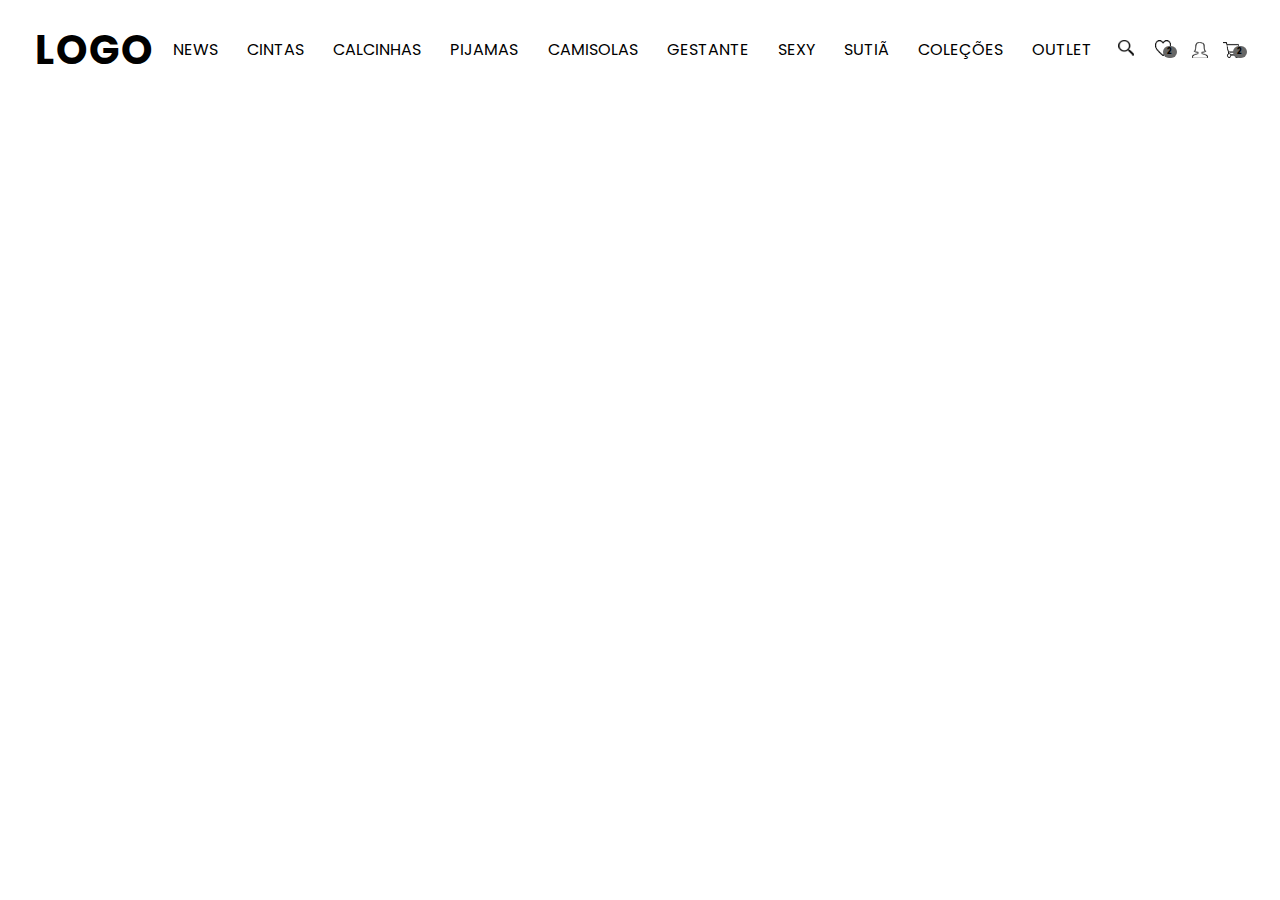
==== src/components/index.html @ 386c7d91 "Cria o Header desktop e mobile" ====
<!DOCTYPE html>
<html lang="pt-BR">
<head>
    <meta charset="UTF-8" />
    <meta http-equiv="X-UA-Compatible" content="IE=edge" />
    <meta name="viewport" content="width=device-width, initial-scale=1.0" />
    <link rel="stylesheet" href="header.css">
    <title>Wx3</title>
</head>
<body>
        <section class="main-header">
            <div class="header">
                <h1 class="header-logo-desktop"><a href="#">LOGO</a></h1>
                <h3 class="header-categories" > <a href="#"> NEWS </a></h3>
                <h3 class="header-categories" > <a href="#"> CINTAS </a></h3>
                <h3 class="header-categories" > <a href="#"> CALCINHAS </a></h3>
                <h3 class="header-categories" > <a href="#"> PIJAMAS </a></h3>
                <h3 class="header-categories" > <a href="#"> CAMISOLAS </a></h3>
                <h3 class="header-categories" > <a href="#"> GESTANTE </a></h3>
                <h3 class="header-categories" > <a href="#"> SEXY </a></h3>
                <h3 class="header-categories" > <a href="#"> SUTIÃ </a></h3>
                <h3 class="header-categories" > <a href="#"> COLEÇÕES </a></h3>
                <h3 class="header-categories" > <a href="#"> OUTLET </a></h3>
                
                <a href="#">
                    <img class="header-icon-search" src="../images/search-icon.png"/>
                </a>
                <a class="header-favorite" href="#">
                    <img class="header-icon-favorite" src="../images/favorite-icon.png" />
                    <span class="header-number-favorite">2</span> 
                </a>
                <h3 class="header-logo-mobile"><a href="#">LOGO</a></h3>
                <a class="header-account" href="#">
                    <img class="header-icon-account" src="../images/account-icon.png" />
                    <p class="header-text-account" >Login | Cadastre-se</p>
                </a>
                <a class="header-cart" href="#"> 
                    <img class="header-icon-cart" src="../images/cart-icon.png"/>
                    <p class="header-text-cart">R$ 0,00</p>
                    <span class="header-number-cart" >2</span>
                </a>
            </div>
            <div class="main-header-button-mobile">
                <button id="header-button-mobile">CATEGORIAS</button>
                <button id="header-button-mobile2" class="header-button-icon"></button>
                <button id="header-button-mobile3"></button>
            </div>
                <nav id="header-nav">
                    <h3 class="header-categories-mobile" ><a class="header-categories-mobile" href="#"> NEWS</a></h3>
                    <h3 class="header-categories-mobile" ><a class="header-categories-mobile" href="#"> CINTAS</a></h3>
                    <h3 class="header-categories-mobile" ><a class="header-categories-mobile" href="#"> CALCINHAS</a></h3>
                    <h3 class="header-categories-mobile" ><a class="header-categories-mobile" href="#"> PIJAMAS</a></h3>
                    <h3 class="header-categories-mobile" ><a class="header-categories-mobile" href="#"> CAMISOLAS</a></h3>
                    <h3 class="header-categories-mobile" ><a class="header-categories-mobile" href="#"> GESTANTE</a></h3>
                    <h3 class="header-categories-mobile" ><a class="header-categories-mobile" href="#"> SEXY</a></h3>
                    <h3 class="header-categories-mobile" ><a class="header-categories-mobile" href="#"> SUTIÃ</a></h3>
                    <h3 class="header-categories-mobile" ><a class="header-categories-mobile" href="#"> COLEÇÕES</a></h3>
                    <h3 class="header-categories-mobile" ><a class="header-categories-mobile" href="#"> OUTLET</a></h3>
                </nav>
        </section>
        <section class="middle-banners-slide">
            
        </section>
        <script src="./header.js"></script>
    </body>
    </html>
---- src/components/header.css ----
@import url('https://fonts.googleapis.com/css2?family=Poppins:wght@400;700;900&display=swap');

* {
    margin: 0;
    padding: 0;
    color: #000000;
}

a {
    text-decoration: none;
}

.header-logo-mobile,
.main-header-button-mobile,
.header-categories-mobile {
    display: none;
}   

.header {
    display: flex;
    align-items: center;
    justify-content: space-around;
    margin:20px 30px
}
.header-logo-desktop {
    font-family: 'Poppins';
    font-size: 56px;
    transition: all .3s ease-out;
    letter-spacing:2px;
}


.header-category {
    display: flex;
    align-items: center;
    justify-content: space-around;
}

.header-categories {
    font-family: 'Poppins';
    font-weight: 400;
    font-size: 18px;
    
    padding:0 10px 2px 10px;
    cursor: pointer;
}


.header-favorite {
    position: relative;
}
.header-number-favorite,
.header-number-cart {
    font-family: "Poppins";
    font-weight: 700;
    font-size: 12px;
    position: absolute;
    width: 8px;
    border-radius: 10px;
    background-color: #666666;
    padding: 0px 6px;
}
.header-number-favorite {
    top: 11px;
    left: 12px;
}

.header-account {
    display: flex;
    align-items: center;
}

.header-icon-account {
    margin-right: 8px;
}
.header-text-account {
    font-family: 'Poppins';
    font-size: 12px;
    font-weight: 400;
}

.header-cart {
    display: flex;
    align-items: center;
    position: relative;
    gap: 20px;
}

.header-text-cart {
    font-family: 'Poppins';
    font-size: 12px;
    font-weight: 400;

}

.header-number-cart {
    top: 10px;
    left: 20px;
}

/* Hovers & Active */
.header-logo-desktop:hover,
.header-icon-search:hover,
.header-favorite:hover,
.header-account:hover,
.header-cart:hover {
    transition: all .2s ease-in;
    opacity: 50%;
}
.header-logo-desktop:active,
.header-icon-search:active,
.header-favorite:active,
.header-account:active,
.header-cart:active {
    transition: all 0s;
    opacity: 100%;
}
.header-categories:hover {
    display: flex;
    align-items: center;
    justify-content: center;
    border-bottom: 2px solid #444444;
    padding: 0 10px;
}
.header-categories:active {
    opacity: 60%;
}

@media screen and (min-width: 1080px) and (max-width:1700px) {
    .header-logo-mobile,
    .main-header-button-mobile,
    .header-categories-mobile {
        display: none;
    }    

    .header-logo-desktop {
        font-size: 40px;
    }

    .header-categories {
        font-size: 16px;
    }

    .header-icon-search,
    .header-icon-favorite,
    .header-icon-account,
    .header-icon-cart{
        width: 16px;
        height: 16px;
        margin:0 6px;
    }
    .header-text-account,
    .header-text-cart {
        display: none;
    }
    .header-number-favorite,
    .header-number-cart {
        font-size: 8px;
        width: 6px;
        padding: 0px 4px;
    }

    .header-number-favorite {
        top: 6px;
        left: 14px;
    }

    .header-number-cart{
        top: 4px;
        left: 16px;
    }
    .header-icon-account{
        margin-right: 0;
    }

}

@media screen and (max-width:1079px){
    .header-categories,
    .header-logo-desktop,
    .header-text-account,
    .header-text-cart {
        display: none;
    }


    .header {
        margin:10px 0;
    }

    .header-logo-mobile,
    .main-header-button-mobile,
    .header-categories-mobile {
        display: block;
    }

    .header-logo-mobile {
        font-family: 'Poppins';
        font-size: 30px;
    }

    .header-icon-account{
        margin-right: 0;
    }
    .header-number-favorite,
    .header-number-cart {
        font-size: 10px;
        width: 6px;
        padding: 0px 5px;
    }

    .header-number-favorite {
        top: 8px;
        left: 12px;
    }

    .header-number-cart {
        top: 7px;
        left: 18px;
    }


    .main-header-button-mobile{
        display: flex;
        position: relative;
    }
    #header-button-mobile {
        font-family: 'Poppins';
        font-weight: 700;
        width: 100%;
        height: 26px;
        border: 0;
        background: #000000;
        cursor: pointer;
        color: #FFFFFF;
    }
    .header-button-icon {
        position: absolute;
        width: 10px;
        top: 12px;
        left: 90%;
        background: transparent;
        border: none;
        cursor: pointer;
        border-top:2px solid #FFFFFF;
        z-index: 1;
    }
    .menu-desactive {
        transform: rotateZ(0deg)!important;
    }

    #header-button-mobile3 {
        position: absolute;
        top: 12px;
        left: 90%;
        width: 10px;
        background: transparent;
        border: none;
        border-top: 2px solid #FFFFFF;
        transition: all 0.2s ease-in-out;
        transform: rotateZ(90deg);
    }

    #header-nav {
        opacity: 0%;
        visibility: hidden;
    }
    .menu-active {
        padding: 10px;
        opacity: 100%!important;
        visibility: visible!important;
        display: grid;
        justify-content: center;
        justify-items: center;
        gap: 10px;
        background-color: #000000;
    }

    .header-categories-mobile {
        font-family: 'Poppins';
        color: #FFFFFF;
    }
}
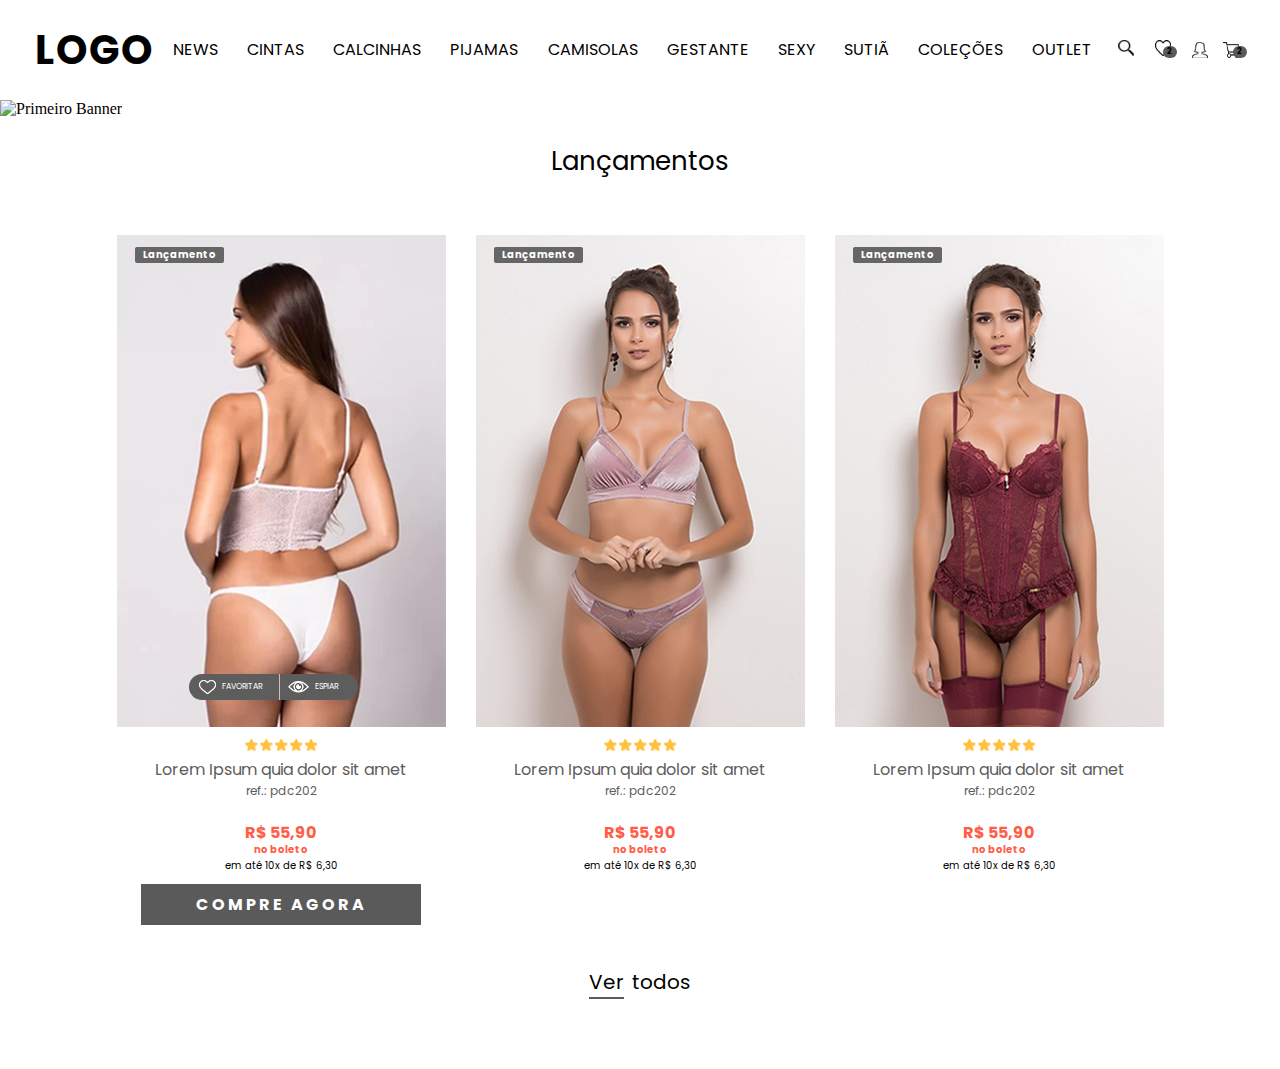
==== commit 3b18a168: "Cria a parte de lançamentos desktop e mobile, sem funcionalidade slide (por enquanto)" ====
--- a/src/components/index.html
+++ b/src/components/index.html
@@ -5,6 +5,8 @@
     <meta http-equiv="X-UA-Compatible" content="IE=edge" />
     <meta name="viewport" content="width=device-width, initial-scale=1.0" />
     <link rel="stylesheet" href="header.css">
+    <link rel="stylesheet" href="middle-banner.css">
+    <link rel="stylesheet" href="middle-news.css">
     <title>Wx3</title>
 </head>
 <body>
@@ -23,19 +25,19 @@
                 <h3 class="header-categories" > <a href="#"> OUTLET </a></h3>
                 
                 <a href="#">
-                    <img class="header-icon-search" src="../images/search-icon.png"/>
+                    <img class="header-icon-search" src="../images/search-icon.png" alt="Icone de busca"/>
                 </a>
                 <a class="header-favorite" href="#">
-                    <img class="header-icon-favorite" src="../images/favorite-icon.png" />
+                    <img class="header-icon-favorite" src="../images/favorite-icon.png" alt="Icone de favorito"/>
                     <span class="header-number-favorite">2</span> 
                 </a>
                 <h3 class="header-logo-mobile"><a href="#">LOGO</a></h3>
                 <a class="header-account" href="#">
-                    <img class="header-icon-account" src="../images/account-icon.png" />
+                    <img class="header-icon-account" src="../images/account-icon.png" alt="Icone de conta"/>
                     <p class="header-text-account" >Login | Cadastre-se</p>
                 </a>
                 <a class="header-cart" href="#"> 
-                    <img class="header-icon-cart" src="../images/cart-icon.png"/>
+                    <img class="header-icon-cart" src="../images/cart-icon.png" alt="Icone do carrinho"/>
                     <p class="header-text-cart">R$ 0,00</p>
                     <span class="header-number-cart" >2</span>
                 </a>
@@ -58,9 +60,125 @@
                     <h3 class="header-categories-mobile" ><a class="header-categories-mobile" href="#"> OUTLET</a></h3>
                 </nav>
         </section>
-        <section class="middle-banners-slide">
-            
+        <section class="middle-banners">
+                <div class="middle-carousel">
+                        <input type="radio" name="radio" id="middle-radio1" checked>
+                        <input type="radio" name="radio" id="middle-radio2">
+                        <input type="radio" name="radio" id="middle-radio3">
+                    <div class="middle-banner-one middle-banner">
+                        <img style="width: 100%;" src="../images/banner-one.jpg" alt="Primeiro Banner">
+                    </div>
+                    <div class="middle-banner-two">
+                        <img style="width: 100%;" src="../images/banner-two.jpg" alt="Segundo Banner">
+                    </div>
+                    <div class="middle-banner-three"> 
+                        <img style="width: 100%;" src="../images/banner-three.jpg" alt="Terceiro Banner">
+                    </div>
+
+                    <div class="middle-nav-border">
+                        <div class="middle-nav-border1"></div>
+                        <div class="middle-nav-border2"></div>
+                        <div class="middle-nav-border3"></div>
+                    </div>
+
+                    <div class="middle-nav-manual">
+                        <label for="middle-radio1" class="middle-manual-button-one"> </label>
+                        <label for="middle-radio2" class="middle-manual-button-two"> </label>
+                        <label for="middle-radio3" class="middle-manual-button-three"> </label>
+                    </div>
+                </div>
+        </section>
+        <section class="middle-news">
+
+                <h2 class="middle-news-title">Lançamentos</h2>
+
+            <div class="middle-news-showcase">
+                <div class="middle-news-showcase-one">
+                    <span class="middle-news-showcase-sale">Lançamento</span>
+                    <img class="middle-news-showcase-banner" src="../images/lingerie-one.png" alt="Banner de Lingerie 1" />
+                    <div class="middle-news-showcase-fav-eye-fix">
+                        <img class="middle-news-showcase-fav-img" src="../images/favorite-icon-two.png" alt="Icone de coração branco" />
+                        <p class="middle-news-showcase-fav">FAVORITAR</p>
+                        <div class="middle-news-showcase-bar"></div>
+                        <img class="middle-news-showcase-eye-img" src="../images/eye-icon.png" alt="Icone de olho" />
+                        <p class="middle-news-showcase-eye">ESPIAR</p>
+                    </div>
+                    <div class="middle-news-showcase-info">
+                        <img src="../images/starts-icon.png" alt="Icone de avaliação" />
+                        <h6 class="middle-news-showcase-title">Lorem Ipsum quia dolor sit amet</h6>
+                        <p class="middle-news-showcase-ref">ref.: pdc202</p>
+                        <h6 class="middle-news-showcase-price">R$ 55,90</h6>
+                        <p class="middle-news-showcase-payment">no boleto</p>
+                        <p class="middle-news-showcase-installments">em até 10x de R$ 6,30</p>
+                        <button class="middle-news-showcase-buy-button">COMPRE AGORA</button>
+                    </div>
+                </div>
+                <div class="middle-news-showcase-two">
+                    <span class="middle-news-showcase-sale">Lançamento</span>
+                    <img class="middle-news-showcase-banner" src="../images/lingerie-two.png" alt="Banner de Lingerie 2" />
+                    <div class="middle-news-showcase-fav-eye">
+                        <img class="middle-news-showcase-fav-img" src="../images/favorite-icon-two.png" alt="Icone de coração branco" />
+                        <p class="middle-news-showcase-fav">FAVORITAR</p>
+                        <div class="middle-news-showcase-bar"></div>
+                        <img class="middle-news-showcase-eye-img" src="../images/eye-icon.png" alt="Icone de olho" />
+                        <p class="middle-news-showcase-eye">ESPIAR</p>
+                    </div>
+                    <div class="middle-news-showcase-info">
+                        <img src="../images/starts-icon.png" alt="Icone de avaliação" />
+                        <h6 class="middle-news-showcase-title">Lorem Ipsum quia dolor sit amet</h6>
+                        <p class="middle-news-showcase-ref">ref.: pdc202</p>
+                        <h6 class="middle-news-showcase-price">R$ 55,90</h6>
+                        <p class="middle-news-showcase-payment">no boleto</p>
+                        <p class="middle-news-showcase-installments" >em até 10x de R$ 6,30</p>
+                    </div>
+                </div>
+                <div class="middle-news-showcase-three">
+                    <span class="middle-news-showcase-sale">Lançamento</span>
+                    <img class="middle-news-showcase-banner" src="../images/lingerie-three.png" alt="Banner de Lingerie 3" />
+                    <div class="middle-news-showcase-fav-eye">
+                        <img class="middle-news-showcase-fav-img" src="../images/favorite-icon-two.png" alt="Icone de coração branco" />
+                        <p class="middle-news-showcase-fav">FAVORITAR</p>
+                        <div class="middle-news-showcase-bar"></div>
+                        <img class="middle-news-showcase-eye-img" src="../images/eye-icon.png" alt="Icone de olho" />
+                        <p class="middle-news-showcase-eye">ESPIAR</p>
+                    </div>
+                    <div class="middle-news-showcase-info">
+                        <img src="../images/starts-icon.png" alt="Icone de avaliação" />
+                        <h6 class="middle-news-showcase-title">Lorem Ipsum quia dolor sit amet</h6>
+                        <p class="middle-news-showcase-ref">ref.: pdc202</p>
+                        <h6 class="middle-news-showcase-price">R$ 55,90</h6>
+                        <p class="middle-news-showcase-payment">no boleto</p>
+                        <p class="middle-news-showcase-installments">em até 10x de R$ 6,30</p>
+                    </div>
+                </div>
+                <div class="middle-news-showcase-four">
+                    <span class="middle-news-showcase-sale">Lançamento</span>
+                    <img class="middle-news-showcase-banner" src="../images/lingerie-four.png" alt="Banner de Lingerie 3" />
+                    <div class="middle-news-showcase-fav-eye">
+                        <img class="middle-news-showcase-fav-img" src="../images/favorite-icon-two.png" alt="Icone de coração branco" />
+                        <p class="middle-news-showcase-fav">FAVORITAR</p>
+                        <div class="middle-news-showcase-bar"></div>
+                        <img class="middle-news-showcase-eye-img" src="../images/eye-icon.png" alt="Icone de olho" />
+                        <p class="middle-news-showcase-eye">ESPIAR</p>
+                    </div>
+                    <div class="middle-news-showcase-info">
+                        <img src="../images/starts-icon.png" alt="Icone de avaliação" />
+                        <h6 class="middle-news-showcase-title">Lorem Ipsum quia dolor sit amet</h6>
+                        <p class="middle-news-showcase-ref">ref.: pdc202</p>
+                        <h6 class="middle-news-showcase-price">R$ 55,90</h6>
+                        <p class="middle-news-showcase-payment">no boleto</p>
+                        <p class="middle-news-showcase-installments">em até 10x de R$ 6,30</p>
+                    </div>
+                </div>
+            </div>
+            <div class="middle-news-see-all">
+                <a class="middle-news-see-all-link" href="#">
+                    <h5 class="middle-news-see-all-text middle-news-see-all-text-border">Ver</h5>
+                    <h5 class="middle-news-see-all-text">todos</h5>
+                </a>
+            </div>
         </section>
         <script src="./header.js"></script>
+        <script src="./middle-banner.js"></script>
     </body>
     </html>--- a/src/components/header.css
+++ b/src/components/header.css
@@ -57,7 +57,7 @@
     position: absolute;
     width: 8px;
     border-radius: 10px;
-    background-color: #666666;
+    background-color: #5a5a5a;
     padding: 0px 6px;
 }
 .header-number-favorite {
@@ -262,22 +262,24 @@
     }
 
     #header-nav {
-        opacity: 0%;
-        visibility: hidden;
+        display: none;
     }
     .menu-active {
         padding: 10px;
         opacity: 100%!important;
         visibility: visible!important;
-        display: grid;
+        display: grid!important;
         justify-content: center;
         justify-items: center;
-        gap: 10px;
-        background-color: #000000;
+        gap: 20px;
+        background-color: #0e0e0e;
+        border-bottom: 1px solid #ffffff;
     }
 
     .header-categories-mobile {
         font-family: 'Poppins';
+        font-size: 12px;
+        border-bottom: 1px solid #ffffff;
         color: #FFFFFF;
     }
 }--- a/src/components/middle-banner.css
+++ b/src/components/middle-banner.css
@@ -0,0 +1,99 @@
+* {
+    margin: 0;
+    padding: 0;
+}
+
+.middle-banners {
+    overflow: hidden;
+    margin-bottom: 24px;
+}
+.middle-carousel {
+    display: flex;
+    width: 400%;
+    position: relative;
+}
+.middle-banner-one,
+.middle-banner-two,
+.middle-banner-three {
+    width: 25%;
+    transition: all .6s ease-in-out;
+}
+#middle-radio1,
+#middle-radio2,
+#middle-radio3 {
+    display: none;
+}
+
+.middle-nav-manual {
+    margin-top: 12%;
+    position: absolute;
+    width: 25%;
+    display: flex;
+    justify-content: center;
+}
+.middle-manual-button-one,
+.middle-manual-button-two,
+.middle-manual-button-three {
+    background-color: #FFFFFF;
+    padding: 5px;
+    border-radius: 10px;
+    cursor:pointer;
+}
+.middle-manual-button-one,
+.middle-manual-button-two {
+    margin-right: 32px;
+}
+
+#middle-radio1:checked ~ .middle-banner{
+    margin-left: 0;
+
+}
+#middle-radio2:checked ~ .middle-banner{
+    margin-left: -25%;
+}
+#middle-radio3:checked ~ .middle-banner {
+    margin-left: -50%;
+}
+
+.middle-nav-border1,
+.middle-nav-border2,
+.middle-nav-border3 {
+    border: 1px solid #FFFFFF;
+    padding: 8px;
+    border-radius: 10px;
+    cursor: pointer;
+    transition: .8s;
+    opacity: 0;
+}
+
+.middle-nav-border1,
+.middle-nav-border2 {
+    margin-right: 24px;
+}
+
+.middle-nav-border {
+    position: absolute;
+    margin-top: calc(12% - 4px);
+    display: flex;
+    justify-content: center;
+    width: 25%;
+}
+
+#middle-radio1:checked ~ .middle-nav-border .middle-nav-border1 {
+    opacity: 1;
+} 
+#middle-radio2:checked ~ .middle-nav-border .middle-nav-border2 {
+    opacity: 1;
+} 
+#middle-radio3:checked ~ .middle-nav-border .middle-nav-border3 {
+    opacity: 1;
+} 
+
+@media  screen and (max-width: 768px) {
+    .middle-nav-manual {
+        margin-top: 11%;
+    }
+    .middle-nav-border {
+        margin-top: calc(11% - 4px);
+    }
+}--- a/src/components/middle-news.css
+++ b/src/components/middle-news.css
@@ -0,0 +1,225 @@
+* {
+    margin: 0;
+    padding: 0;
+}
+
+.middle-news-title {
+    display: flex;
+    align-items: center;
+    justify-content: center;
+
+
+    font-family: "Poppins";
+    font-weight: 400;
+    font-size: 26px;
+    margin:0 0 54px 0;
+}
+.middle-news-showcase {
+    display: flex;
+    justify-content: center;
+    gap: 30px;
+}
+
+.middle-news-showcase-one,
+.middle-news-showcase-two,
+.middle-news-showcase-three,
+.middle-news-showcase-four {
+    position: relative;
+}
+
+.middle-news-showcase-sale {
+    font-family: 'Poppins';
+    font-size: 10px;
+    font-weight: 700;
+    color: #FFFFFF;
+    padding:0 8px;
+    background-color: #666666;
+    border-radius: 2px;
+
+    position: absolute;
+    top: 12px;
+    left: 18px;
+}
+
+.middle-news-showcase-info {
+    display: grid;
+    justify-content: center;
+    justify-items: center;
+}
+
+.middle-news-showcase-title {
+    font-family: 'Poppins';
+    font-size: 16px;
+    font-weight: 400;
+    color: #5d5d5d;
+}
+
+.middle-news-showcase-ref {
+    font-family: 'Poppins';
+    font-size: 12px;
+    font-weight: 400;
+    color: #5d5d5d;
+    margin-bottom: 20px;
+}
+.middle-news-showcase-price {
+    font-family: 'Poppins';
+    font-size: 16px;
+    font-weight: 700;
+    color: #ff5d46;
+    height: 22px;
+}
+
+.middle-news-showcase-payment {
+    font-family: 'Poppins';
+    font-size: 10px;
+    font-weight: 700;
+    color: #ff5d46;
+}
+
+.middle-news-showcase-installments {
+    font-family: 'Poppins';
+    font-weight: 400;
+    font-size: 10px;
+}
+
+.middle-news-showcase-fav-eye,
+.middle-news-showcase-fav-eye-fix {
+    display: flex;
+    align-items: center;
+    gap: 6px;
+    background-color: #5d5d5d;
+    border-radius: 20px;
+    padding:6px 10px;
+    position: absolute;
+    top: 60%;
+    left: calc(25% - 10px);
+}
+
+.middle-news-showcase-fav,
+.middle-news-showcase-eye {
+    color: #FFFFFF;
+    font-size: 8px;
+    font-family: 'Poppins';
+    font-weight: 400;
+    cursor: pointer;
+}
+.middle-news-showcase-fav {
+    margin:0 20px 0 0;
+}
+.middle-news-showcase-eye  {
+    margin: 0 10px 0 0;
+}
+.middle-news-showcase-bar {
+    position: absolute;
+    height: 26px;
+    color: #d8baaf;
+    left: 90px;
+    z-index: 1;
+    border-right:1px solid #d8baaf;
+}
+
+.middle-news-showcase-banner {
+    cursor: pointer;
+}
+.middle-news-showcase-banner:hover {
+    opacity: 80%;
+}
+
+.middle-news-showcase-banner:hover ~ .middle-news-showcase-fav-eye {
+    transition: all .2s ease-in-out;
+    opacity: 1;
+}
+
+.middle-news-showcase-fav-eye {
+    opacity: 0;
+}
+.middle-news-showcase-fav-eye:hover{
+    opacity: 1;
+}
+
+.middle-news-showcase-fav-img:hover ~ .middle-news-showcase-fav{
+    opacity: 60%;
+}
+.middle-news-showcase-fav-img:hover {
+    opacity: 60%;
+}
+.middle-news-showcase-fav:hover{
+    opacity: 60%;
+}
+.middle-news-showcase-eye-img:hover ~ .middle-news-showcase-eye{
+    opacity: 60%;
+}
+.middle-news-showcase-eye-img:hover {
+    opacity: 60%;
+}
+.middle-news-showcase-eye:hover {
+    opacity: 60%;
+}
+
+
+.middle-news-showcase-buy-button {
+    font-family: 'Poppins';
+    font-weight: 700;
+    font-size: 16px;
+    letter-spacing: 3px;
+    background-color: #5a5a5a;
+    color: #FFFFFF;
+    
+    width: 280px;
+    padding: 8px 0;
+    border: 0;
+    cursor: pointer;
+    margin: 10px 0 42px 0;
+}
+
+.middle-news-showcase-buy-button:hover,
+.middle-news-see-all-link:hover {
+    transition: all .2s ease-in-out;
+    opacity: 80%;
+}
+.middle-news-showcase-buy-button:active,
+.middle-news-see-all-link:active {
+    transition: none;
+    opacity: 1;
+}
+
+.middle-news-see-all,
+.middle-news-see-all-link {
+    display: flex;
+    justify-content: center;
+    gap: 8px;
+}
+.middle-news-see-all {
+    margin-bottom: 70px;
+}
+.middle-news-see-all-text {
+    font-family: 'Poppins';
+    font-weight: 400;
+    font-size: 20px;
+}
+.middle-news-see-all-text-border {
+    border-bottom: 2px solid #5a5a5a;
+}
+
+@media screen and (min-width: 1101px) and (max-width:1500px){
+    .middle-news-showcase-four {
+        display: none;
+    }
+}
+@media screen and (min-width: 751px) and (max-width:1100px){
+    .middle-news-showcase-three,
+    .middle-news-showcase-four {
+        display: none;
+    }
+}
+@media screen and (max-width:750px){
+    .middle-news-showcase-two,
+    .middle-news-showcase-three,
+    .middle-news-showcase-four {
+        display: none;
+    }
+    .middle-news-showcase-sale {
+        left: 30px;
+
+    }
+}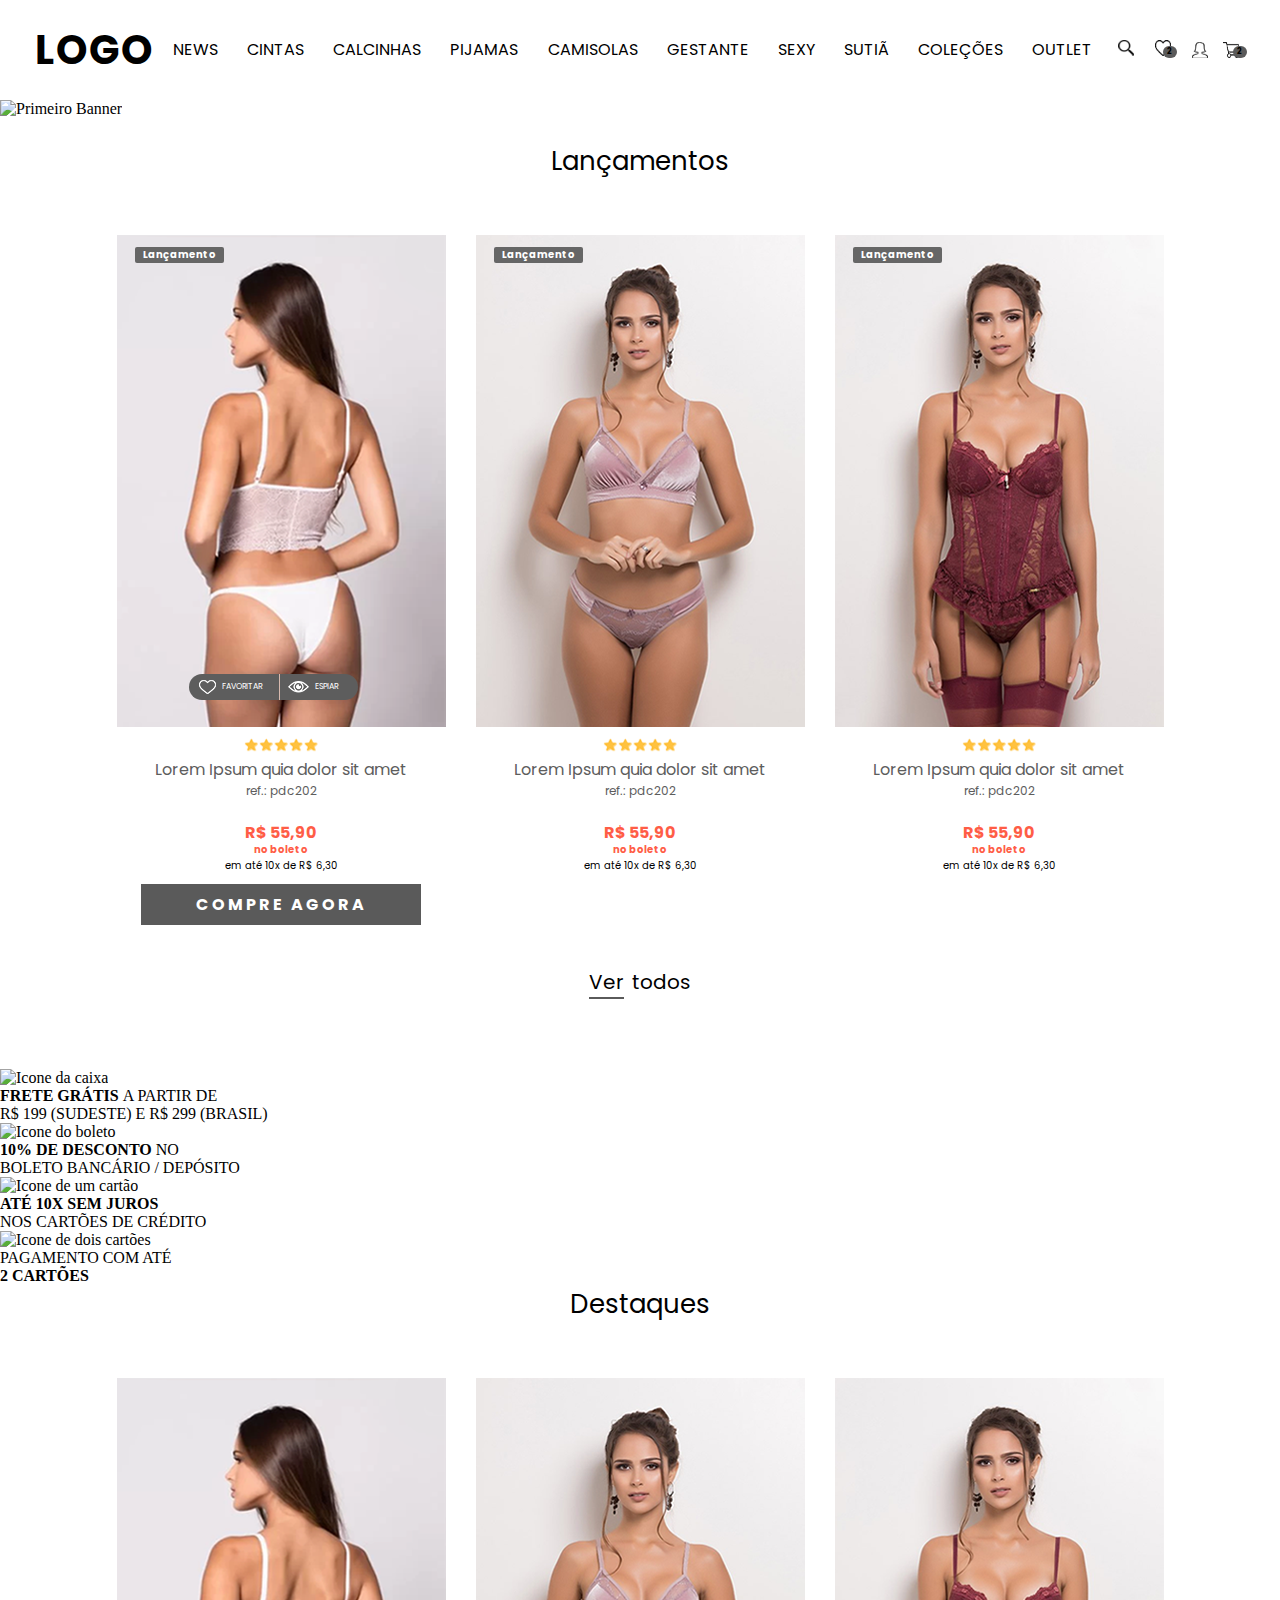
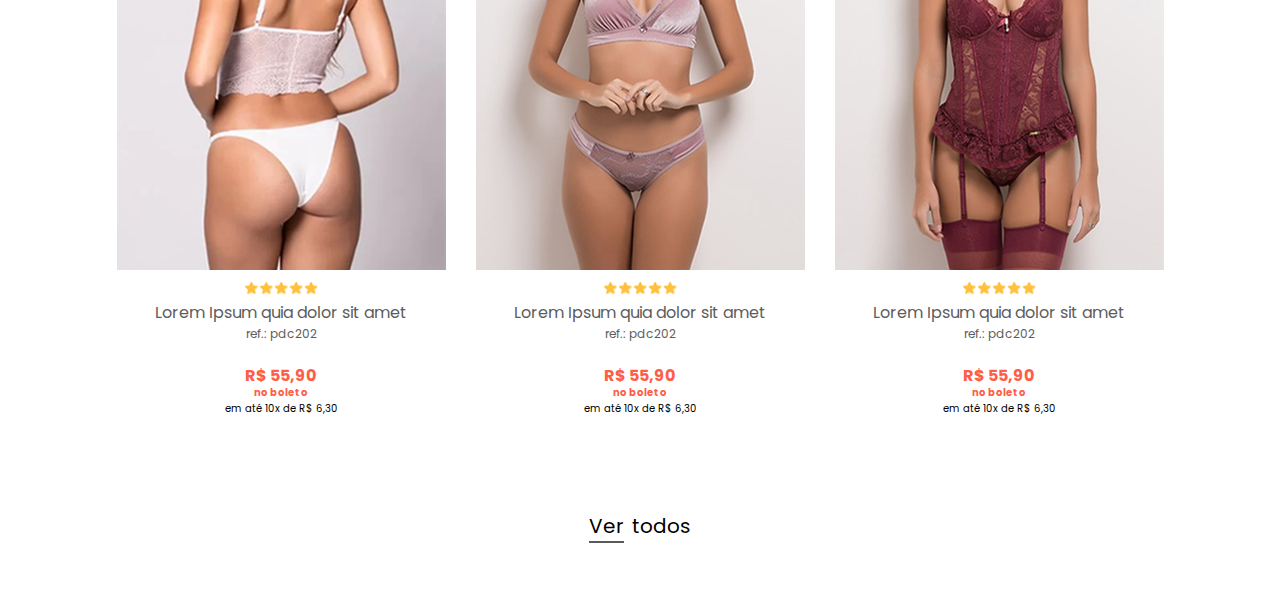
==== commit 43268e0f: "Cria os destaques desktop e mobile sem funcionalidade slide (por enquanto)" ====
--- a/src/components/index.html
+++ b/src/components/index.html
@@ -7,6 +7,8 @@
     <link rel="stylesheet" href="header.css">
     <link rel="stylesheet" href="middle-banner.css">
     <link rel="stylesheet" href="middle-news.css">
+    <link rel="stylesheet" href="middle-payment.css">
+    <link rel="stylesheet" href="middle-highlight.css">
     <title>Wx3</title>
 </head>
 <body>
@@ -178,6 +180,111 @@
                 </a>
             </div>
         </section>
+        <section class="main-middle-payment">
+            <div class="middle-payment">
+                <div class="middle-payment-column">
+                    <img src="../images/box-icon.png" alt="Icone da caixa" />
+                    <p class="middle-payment-text"><strong class="middle-payment-text">FRETE GRÁTIS </strong>A PARTIR DE <br />  R$ 199 (SUDESTE) E R$ 299 (BRASIL)  </p>
+                </div>
+                <div class="middle-payment-column">
+                    <img src="../images/boleto-icon.png" alt="Icone do boleto" />
+                    <p class="middle-payment-text"><strong class="middle-payment-text">10% DE DESCONTO </strong>NO <br/>  BOLETO BANCÁRIO / DEPÓSITO</p>
+                </div>
+                <div class="middle-payment-column">
+                    <img src="../images/one-cart-icon.png" alt="Icone de um cartão" />
+                    <p class="middle-payment-text"><strong class="middle-payment-text">ATÉ 10X SEM JUROS </strong><br /> NOS CARTÕES DE CRÉDITO</p>
+                </div>
+                <div class="middle-payment-column">
+                    <img src="../images/two-carts-icon.png" alt="Icone de dois cartões" />
+                    <p class="middle-payment-text">PAGAMENTO COM ATÉ <strong class="middle-payment-text"><br/>2 CARTÕES</strong></p>
+                </div>
+            </div>
+        </section>
+        <section class="middle-highlight">
+
+            <h2 class="middle-highlight-title">Destaques</h2>
+
+        <div class="middle-highlight-showcase">
+            <div class="middle-highlight-showcase-one">
+                <img class="middle-highlight-showcase-banner" src="../images/lingerie-one.png" alt="Banner de Lingerie 1" />
+                <div class="middle-highlight-showcase-fav-eye">
+                    <img class="middle-highlight-showcase-fav-img" src="../images/favorite-icon-two.png" alt="Icone de coração branco" />
+                    <p class="middle-highlight-showcase-fav">FAVORITAR</p>
+                    <div class="middle-highlight-showcase-bar"></div>
+                    <img class="middle-highlight-showcase-eye-img" src="../images/eye-icon.png" alt="Icone de olho" />
+                    <p class="middle-highlight-showcase-eye">ESPIAR</p>
+                </div>
+                <div class="middle-highlight-showcase-info">
+                    <img src="../images/starts-icon.png" alt="Icone de avaliação" />
+                    <h6 class="middle-highlight-showcase-title">Lorem Ipsum quia dolor sit amet</h6>
+                    <p class="middle-highlight-showcase-ref">ref.: pdc202</p>
+                    <h6 class="middle-highlight-showcase-price">R$ 55,90</h6>
+                    <p class="middle-highlight-showcase-payment">no boleto</p>
+                    <p class="middle-highlight-showcase-installments">em até 10x de R$ 6,30</p>
+                </div>
+            </div>
+            <div class="middle-highlight-showcase-two">
+                <img class="middle-highlight-showcase-banner" src="../images/lingerie-two.png" alt="Banner de Lingerie 2" />
+                <div class="middle-highlight-showcase-fav-eye">
+                    <img class="middle-highlight-showcase-fav-img" src="../images/favorite-icon-two.png" alt="Icone de coração branco" />
+                    <p class="middle-highlight-showcase-fav">FAVORITAR</p>
+                    <div class="middle-highlight-showcase-bar"></div>
+                    <img class="middle-highlight-showcase-eye-img" src="../images/eye-icon.png" alt="Icone de olho" />
+                    <p class="middle-highlight-showcase-eye">ESPIAR</p>
+                </div>
+                <div class="middle-highlight-showcase-info">
+                    <img src="../images/starts-icon.png" alt="Icone de avaliação" />
+                    <h6 class="middle-highlight-showcase-title">Lorem Ipsum quia dolor sit amet</h6>
+                    <p class="middle-highlight-showcase-ref">ref.: pdc202</p>
+                    <h6 class="middle-highlight-showcase-price">R$ 55,90</h6>
+                    <p class="middle-highlight-showcase-payment">no boleto</p>
+                    <p class="middle-highlight-showcase-installments" >em até 10x de R$ 6,30</p>
+                </div>
+            </div>
+            <div class="middle-highlight-showcase-three">
+                <img class="middle-highlight-showcase-banner" src="../images/lingerie-three.png" alt="Banner de Lingerie 3" />
+                <div class="middle-highlight-showcase-fav-eye">
+                    <img class="middle-highlight-showcase-fav-img" src="../images/favorite-icon-two.png" alt="Icone de coração branco" />
+                    <p class="middle-highlight-showcase-fav">FAVORITAR</p>
+                    <div class="middle-highlight-showcase-bar"></div>
+                    <img class="middle-highlight-showcase-eye-img" src="../images/eye-icon.png" alt="Icone de olho" />
+                    <p class="middle-highlight-showcase-eye">ESPIAR</p>
+                </div>
+                <div class="middle-highlight-showcase-info">
+                    <img src="../images/starts-icon.png" alt="Icone de avaliação" />
+                    <h6 class="middle-highlight-showcase-title">Lorem Ipsum quia dolor sit amet</h6>
+                    <p class="middle-highlight-showcase-ref">ref.: pdc202</p>
+                    <h6 class="middle-highlight-showcase-price">R$ 55,90</h6>
+                    <p class="middle-highlight-showcase-payment">no boleto</p>
+                    <p class="middle-highlight-showcase-installments">em até 10x de R$ 6,30</p>
+                </div>
+            </div>
+            <div class="middle-highlight-showcase-four">
+                <img class="middle-highlight-showcase-banner" src="../images/lingerie-four.png" alt="Banner de Lingerie 3" />
+                <div class="middle-highlight-showcase-fav-eye">
+                    <img class="middle-highlight-showcase-fav-img" src="../images/favorite-icon-two.png" alt="Icone de coração branco" />
+                    <p class="middle-highlight-showcase-fav">FAVORITAR</p>
+                    <div class="middle-highlight-showcase-bar"></div>
+                    <img class="middle-highlight-showcase-eye-img" src="../images/eye-icon.png" alt="Icone de olho" />
+                    <p class="middle-highlight-showcase-eye">ESPIAR</p>
+                </div>
+                <div class="middle-highlight-showcase-info">
+                    <img src="../images/starts-icon.png" alt="Icone de avaliação" />
+                    <h6 class="middle-highlight-showcase-title">Lorem Ipsum quia dolor sit amet</h6>
+                    <p class="middle-highlight-showcase-ref">ref.: pdc202</p>
+                    <h6 class="middle-highlight-showcase-price">R$ 55,90</h6>
+                    <p class="middle-highlight-showcase-payment">no boleto</p>
+                    <p class="middle-highlight-showcase-installments">em até 10x de R$ 6,30</p>
+                </div>
+            </div>
+        </div>
+        <div class="middle-highlight-see-all">
+            <a class="middle-highlight-see-all-link" href="#">
+                <h5 class="middle-highlight-see-all-text middle-highlight-see-all-text-border">Ver</h5>
+                <h5 class="middle-highlight-see-all-text">todos</h5>
+            </a>
+        </div>
+    </section>
         <script src="./header.js"></script>
         <script src="./middle-banner.js"></script>
     </body>
--- a/src/components/middle-highlight.css
+++ b/src/components/middle-highlight.css
@@ -0,0 +1,210 @@
+* {
+    margin: 0;
+    padding: 0;
+}
+
+.middle-highlight-title {
+    display: flex;
+    align-items: center;
+    justify-content: center;
+
+
+    font-family: "Poppins";
+    font-weight: 400;
+    font-size: 26px;
+    margin:0 0 54px 0;
+}
+.middle-highlight-showcase {
+    display: flex;
+    justify-content: center;
+    gap: 30px;
+}
+
+.middle-highlight-showcase-one,
+.middle-highlight-showcase-two,
+.middle-highlight-showcase-three,
+.middle-highlight-showcase-four {
+    position: relative;
+    margin-bottom: 94px;
+}
+
+.middle-highlight-showcase-info {
+    display: grid;
+    justify-content: center;
+    justify-items: center;
+}
+
+.middle-highlight-showcase-title {
+    font-family: 'Poppins';
+    font-size: 16px;
+    font-weight: 400;
+    color: #5d5d5d;
+}
+
+.middle-highlight-showcase-ref {
+    font-family: 'Poppins';
+    font-size: 12px;
+    font-weight: 400;
+    color: #5d5d5d;
+    margin-bottom: 20px;
+}
+.middle-highlight-showcase-price {
+    font-family: 'Poppins';
+    font-size: 16px;
+    font-weight: 700;
+    color: #ff5d46;
+    height: 22px;
+}
+
+.middle-highlight-showcase-payment {
+    font-family: 'Poppins';
+    font-size: 10px;
+    font-weight: 700;
+    color: #ff5d46;
+}
+
+.middle-highlight-showcase-installments {
+    font-family: 'Poppins';
+    font-weight: 400;
+    font-size: 10px;
+}
+
+.middle-highlight-showcase-fav-eye {
+    display: flex;
+    align-items: center;
+    gap: 6px;
+    background-color: #5d5d5d;
+    border-radius: 20px;
+    padding:6px 10px;
+    position: absolute;
+    top: 69%;
+    left: calc(25% - 10px);
+}
+
+.middle-highlight-showcase-fav,
+.middle-highlight-showcase-eye {
+    color: #FFFFFF;
+    font-size: 8px;
+    font-family: 'Poppins';
+    font-weight: 400;
+    cursor: pointer;
+}
+.middle-highlight-showcase-fav {
+    margin:0 20px 0 0;
+}
+.middle-highlight-showcase-eye  {
+    margin: 0 10px 0 0;
+}
+.middle-highlight-showcase-bar {
+    position: absolute;
+    height: 26px;
+    color: #d8baaf;
+    left: 90px;
+    z-index: 1;
+    border-right:1px solid #d8baaf;
+}
+
+.middle-highlight-showcase-banner {
+    cursor: pointer;
+}
+.middle-highlight-showcase-banner:hover {
+    opacity: 80%;
+}
+
+.middle-highlight-showcase-banner:hover ~ .middle-highlight-showcase-fav-eye {
+    transition: all .2s ease-in-out;
+    opacity: 1;
+}
+
+.middle-highlight-showcase-fav-eye {
+    opacity: 0;
+}
+.middle-highlight-showcase-fav-eye:hover{
+    opacity: 1;
+}
+
+.middle-highlight-showcase-fav-img:hover ~ .middle-highlight-showcase-fav{
+    opacity: 60%;
+}
+.middle-highlight-showcase-fav-img:hover {
+    opacity: 60%;
+}
+.middle-highlight-showcase-fav:hover{
+    opacity: 60%;
+}
+.middle-highlight-showcase-eye-img:hover ~ .middle-highlight-showcase-eye{
+    opacity: 60%;
+}
+.middle-highlight-showcase-eye-img:hover {
+    opacity: 60%;
+}
+.middle-highlight-showcase-eye:hover {
+    opacity: 60%;
+}
+
+
+.middle-highlight-showcase-buy-button {
+    font-family: 'Poppins';
+    font-weight: 700;
+    font-size: 16px;
+    letter-spacing: 3px;
+    background-color: #5a5a5a;
+    color: #FFFFFF;
+    
+    width: 280px;
+    padding: 8px 0;
+    border: 0;
+    cursor: pointer;
+    margin: 10px 0 42px 0;
+}
+
+.middle-highlight-showcase-buy-button:hover,
+.middle-highlight-see-all-link:hover {
+    transition: all .2s ease-in-out;
+    opacity: 80%;
+}
+.middle-highlight-showcase-buy-button:active,
+.middle-highlight-see-all-link:active {
+    transition: none;
+    opacity: 1;
+}
+
+.middle-highlight-see-all,
+.middle-highlight-see-all-link {
+    display: flex;
+    justify-content: center;
+    gap: 8px;
+}
+.middle-highlight-see-all {
+    margin-bottom: 70px;
+}
+.middle-highlight-see-all-text {
+    font-family: 'Poppins';
+    font-weight: 400;
+    font-size: 20px;
+}
+.middle-highlight-see-all-text-border {
+    border-bottom: 2px solid #5a5a5a;
+}
+
+@media screen and (min-width: 1101px) and (max-width:1500px){
+    .middle-highlight-showcase-four {
+        display: none;
+    }
+}
+@media screen and (min-width: 751px) and (max-width:1100px){
+    .middle-highlight-showcase-three,
+    .middle-highlight-showcase-four {
+        display: none;
+    }
+}
+@media screen and (max-width:750px){
+    .middle-highlight-showcase-two,
+    .middle-highlight-showcase-three,
+    .middle-highlight-showcase-four {
+        display: none;
+    }
+    .middle-highlight-showcase-buy-button {
+        width: 240px;
+    }
+}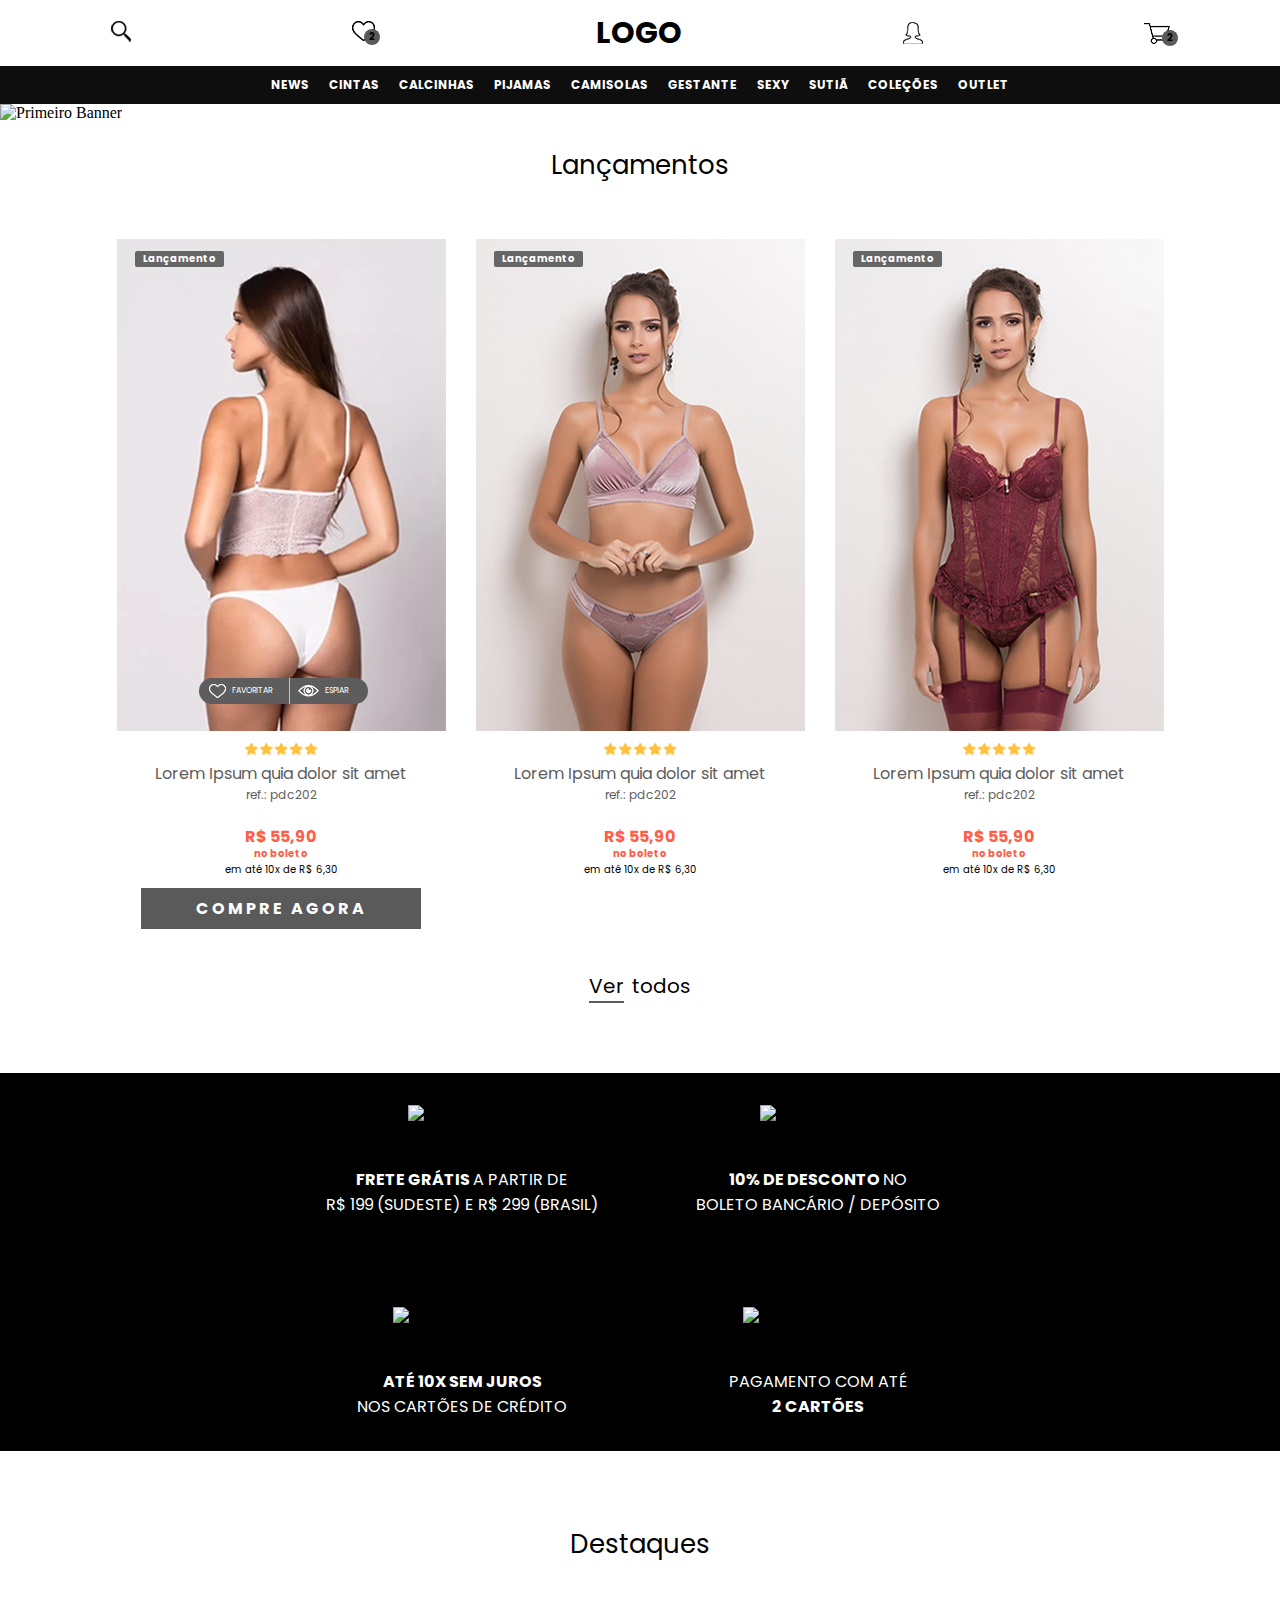
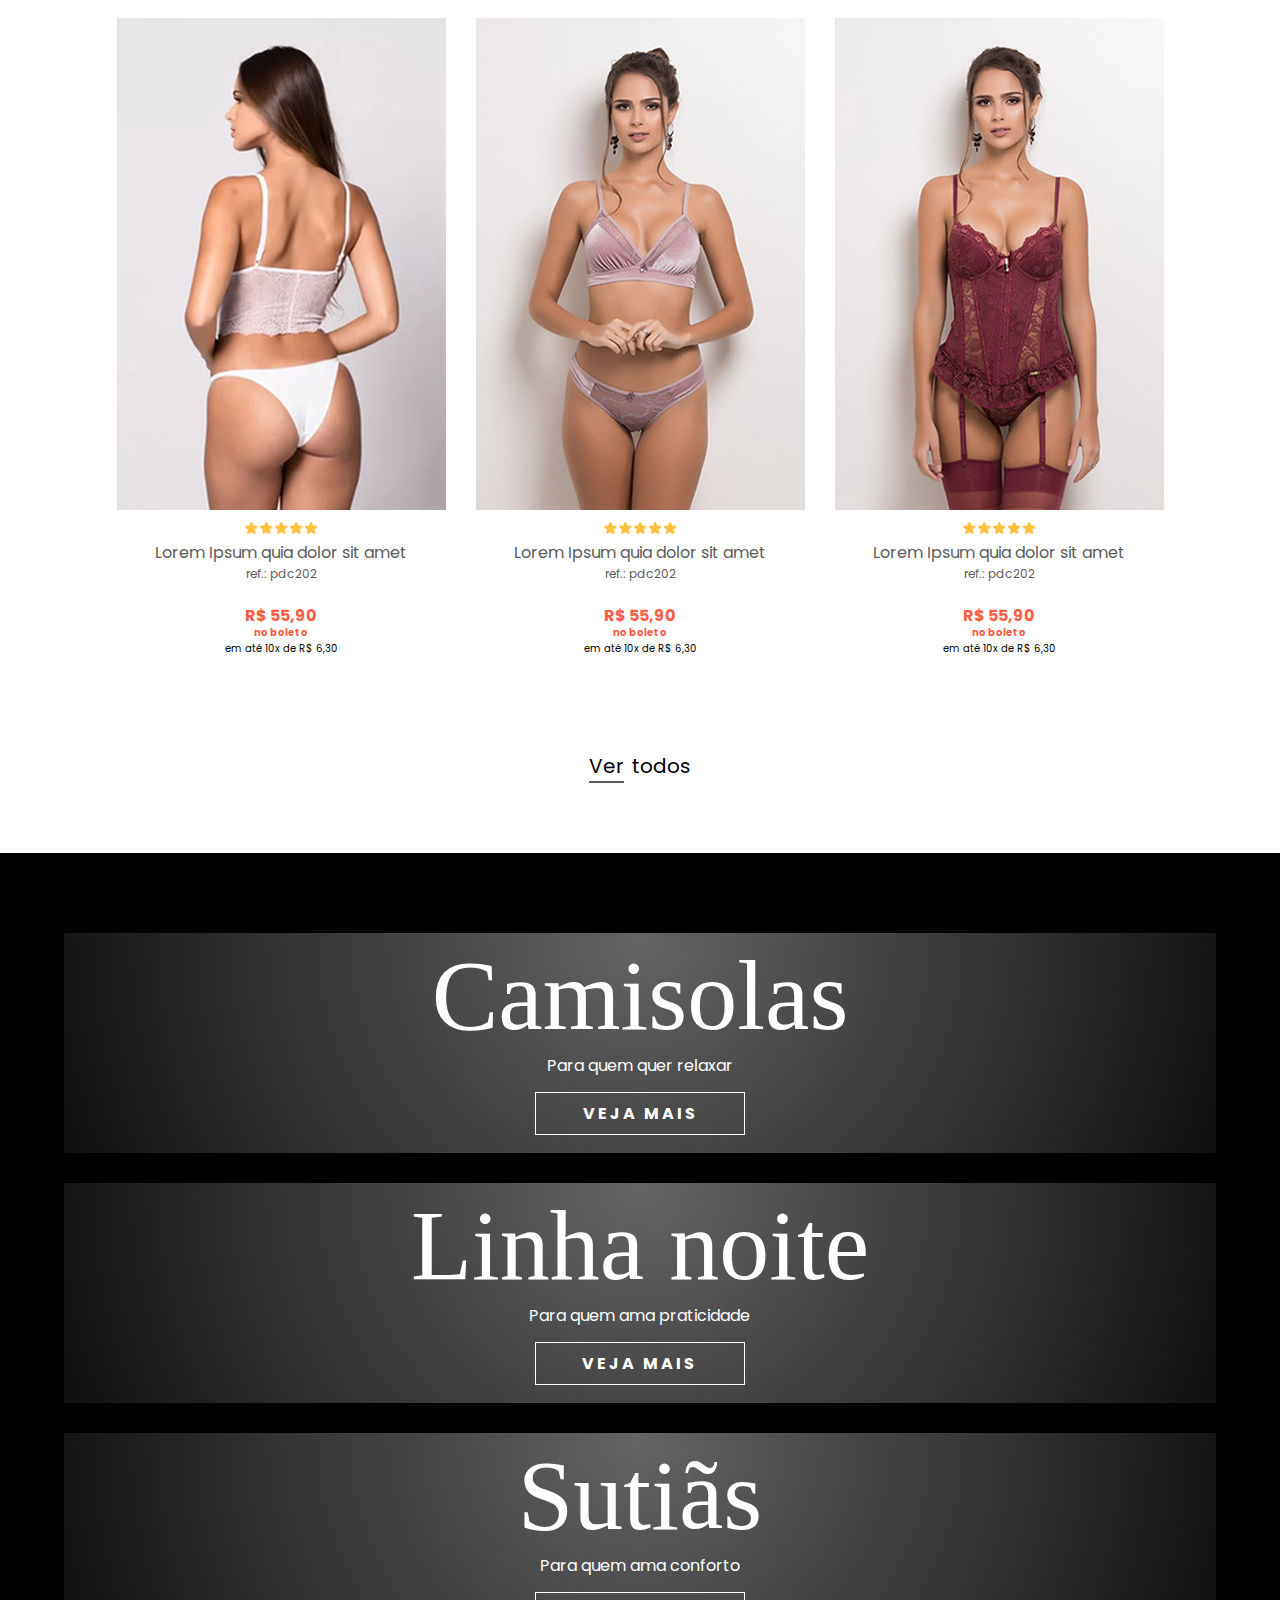
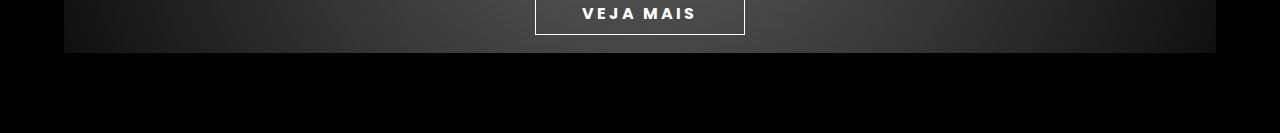
==== commit 44c20831: "Ajusta a responsividade geral, cria a parte dos blocos desktop e mobile" ====
--- a/src/components/index.html
+++ b/src/components/index.html
@@ -4,11 +4,12 @@
     <meta charset="UTF-8" />
     <meta http-equiv="X-UA-Compatible" content="IE=edge" />
     <meta name="viewport" content="width=device-width, initial-scale=1.0" />
-    <link rel="stylesheet" href="header.css">
-    <link rel="stylesheet" href="middle-banner.css">
-    <link rel="stylesheet" href="middle-news.css">
-    <link rel="stylesheet" href="middle-payment.css">
-    <link rel="stylesheet" href="middle-highlight.css">
+    <link rel="stylesheet" href="../components/header/header.css">
+    <link rel="stylesheet" href="../components/middle-banner/middle-banner.css">
+    <link rel="stylesheet" href="../components/middle-news/middle-news.css">
+    <link rel="stylesheet" href="../components/middle-payment/middle-payment.css">
+    <link rel="stylesheet" href="../components/middle-highlight/middle-highlight.css">
+    <link rel="stylesheet" href="../components/middle-blocks/middle-blocks.css">
     <title>Wx3</title>
 </head>
 <body>
@@ -285,7 +286,32 @@
             </a>
         </div>
     </section>
-        <script src="./header.js"></script>
-        <script src="./middle-banner.js"></script>
+    <section class="middle-blocks">
+        <div class="middle-blocks-camisole">
+            <div class="middle-blocks-info">
+            <h4 class="middle-blocks-title">Camisolas</h4>
+            <p class="middle-blocks-text">Para quem <br class="middle-block-broken" /> quer relaxar</p>
+            <button class="middle-blocks-button-camisole">VEJA MAIS</button>
+            </div>
+        </div>
+        <div class="middle-blocks-night-and-bra">
+            <div class="middle-blocks-night">
+                <div class="middle-blocks-info-night">
+                <h4 class="middle-blocks-title">Linha noite</h4>
+                <p class="middle-blocks-text">Para quem ama <br class="middle-block-broken"/> praticidade</p>
+                <button class="middle-blocks-button-night">VEJA MAIS</button>
+            </div>
+        </div>
+            <div class="middle-blocks-bra">
+                <div class="middle-blocks-info">
+                    <h4 class="middle-blocks-title">Sutiãs</h4>
+                    <p class="middle-blocks-text">Para quem <br class="middle-block-broken"/> ama conforto</p>
+                    <button class="middle-blocks-button-bra">VEJA MAIS</button>
+                </div>
+            </div>
+        </div>
+    </section>
+        <script src="../components/header/header.js"></script>
+        <script src="../components/middle-banner/middle-banner.js"></script>
     </body>
     </html>--- a/src/components/header/header.css
+++ b/src/components/header/header.css
@@ -0,0 +1,384 @@
+@import url('https://fonts.googleapis.com/css2?family=Poppins:wght@400;700;900&display=swap');
+
+* {
+    margin: 0;
+    padding: 0;
+    color: #000000;
+}
+
+a {
+    text-decoration: none;
+}
+
+.header-logo-mobile,
+.main-header-button-mobile,
+.header-categories-mobile {
+    display: none;
+}   
+
+.header {
+    display: flex;
+    align-items: center;
+    justify-content: space-around;
+    margin:20px 30px
+}
+.header-logo-desktop {
+    font-family: 'Poppins';
+    font-size: 56px;
+    transition: all .3s ease-out;
+    letter-spacing:2px;
+}
+
+
+.header-category {
+    display: flex;
+    align-items: center;
+    justify-content: space-around;
+}
+
+.header-categories {
+    font-family: 'Poppins';
+    font-weight: 400;
+    font-size: 18px;
+    
+    padding:0 10px 2px 10px;
+    cursor: pointer;
+}
+
+
+.header-favorite {
+    position: relative;
+}
+.header-number-favorite,
+.header-number-cart {
+    font-family: "Poppins";
+    font-weight: 700;
+    font-size: 12px;
+    position: absolute;
+    width: 8px;
+    border-radius: 10px;
+    background-color: #5a5a5a;
+    padding: 0px 6px;
+}
+.header-number-favorite {
+    top: 11px;
+    left: 12px;
+}
+
+.header-account {
+    display: flex;
+    align-items: center;
+}
+
+.header-icon-account {
+    margin-right: 8px;
+}
+.header-text-account {
+    font-family: 'Poppins';
+    font-size: 12px;
+    font-weight: 400;
+}
+
+.header-cart {
+    display: flex;
+    align-items: center;
+    position: relative;
+    gap: 20px;
+}
+
+.header-text-cart {
+    font-family: 'Poppins';
+    font-size: 12px;
+    font-weight: 400;
+
+}
+
+.header-number-cart {
+    top: 10px;
+    left: 20px;
+}
+
+/* Hovers & Active */
+.header-logo-desktop:hover,
+.header-icon-search:hover,
+.header-favorite:hover,
+.header-account:hover,
+.header-cart:hover {
+    transition: all .2s ease-in;
+    opacity: 50%;
+}
+.header-logo-desktop:active,
+.header-icon-search:active,
+.header-favorite:active,
+.header-account:active,
+.header-cart:active {
+    transition: all 0s;
+    opacity: 100%;
+}
+.header-categories:hover {
+    display: flex;
+    align-items: center;
+    justify-content: center;
+    border-bottom: 2px solid #444444;
+    padding: 0 10px;
+}
+.header-categories:active {
+    opacity: 60%;
+}
+
+@media screen and (min-width: 1351px) and (max-width:1600px) {
+    .header-logo-mobile,
+    .main-header-button-mobile,
+    .header-categories-mobile {
+        display: none;
+    }    
+
+    .header-logo-desktop {
+        font-size: 40px;
+    }
+
+    .header-categories {
+        font-size: 16px;
+    }
+
+    .header-icon-search,
+    .header-icon-favorite,
+    .header-icon-account,
+    .header-icon-cart{
+        width: 16px;
+        height: 16px;
+        margin:0 6px;
+    }
+    .header-text-account,
+    .header-text-cart {
+        display: none;
+    }
+    .header-number-favorite,
+    .header-number-cart {
+        font-size: 8px;
+        width: 6px;
+        padding: 0px 4px;
+    }
+
+    .header-number-favorite {
+        top: 6px;
+        left: 14px;
+    }
+
+    .header-number-cart{
+        top: 4px;
+        left: 16px;
+    }
+    .header-icon-account{
+        margin-right: 0;
+    }
+
+}
+
+@media screen and (min-width:768px) and (max-width:1350px){
+    .header-categories,
+    .header-logo-desktop,
+    .header-text-account,
+    .header-text-cart,
+    .main-header-button-mobile {
+        display: none;
+    }
+
+
+    .header {
+        margin:10px 0;
+    }
+
+    .header-logo-mobile,
+    .header-categories-mobile {
+        display: block;
+    }
+
+    .header-logo-mobile {
+        font-family: 'Poppins';
+        font-size: 30px;
+    }
+
+    .header-icon-account{
+        margin-right: 0;
+    }
+    .header-number-favorite,
+    .header-number-cart {
+        font-size: 10px;
+        width: 6px;
+        padding: 0px 5px;
+    }
+
+    .header-number-favorite {
+        top: 8px;
+        left: 12px;
+    }
+
+    .header-number-cart {
+        top: 7px;
+        left: 18px;
+    }
+    
+    #header-button-mobile {
+        font-family: 'Poppins';
+        font-weight: 700;
+        width: 100%;
+        height: 26px;
+        border: 0;
+        background: #000000;
+        cursor: pointer;
+        color: #FFFFFF;
+    }
+    .header-button-icon {
+        position: absolute;
+        width: 10px;
+        top: 12px;
+        left: 90%;
+        background: transparent;
+        border: none;
+        cursor: pointer;
+        border-top:2px solid #FFFFFF;
+        z-index: 1;
+    }
+    .menu-desactive {
+        transform: rotateZ(0deg)!important;
+    }
+
+    #header-button-mobile3 {
+        position: absolute;
+        top: 12px;
+        left: 90%;
+        width: 10px;
+        background: transparent;
+        border: none;
+        border-top: 2px solid #FFFFFF;
+        transition: all 0.2s ease-in-out;
+        transform: rotateZ(90deg);
+    }
+
+    #header-nav {
+        padding: 10px;
+        opacity: 100%!important;
+        visibility: visible!important;
+        display: grid!important;
+        justify-content: center;
+        justify-items: center;
+        gap: 20px;
+        background-color: #0e0e0e;
+        grid-template-columns: repeat(10, max-content);
+    }
+
+    .header-categories-mobile {
+        font-family: 'Poppins';
+        font-size: 12px;
+        color: #FFFFFF;
+    }
+}
+
+@media screen and (max-width:767px){
+    .header-categories,
+    .header-logo-desktop,
+    .header-text-account,
+    .header-text-cart {
+        display: none;
+    }
+
+
+    .header {
+        margin:10px 0;
+    }
+
+    .header-logo-mobile,
+    .main-header-button-mobile,
+    .header-categories-mobile {
+        display: block;
+    }
+
+    .header-logo-mobile {
+        font-family: 'Poppins';
+        font-size: 30px;
+    }
+
+    .header-icon-account{
+        margin-right: 0;
+    }
+    .header-number-favorite,
+    .header-number-cart {
+        font-size: 10px;
+        width: 6px;
+        padding: 0px 5px;
+    }
+
+    .header-number-favorite {
+        top: 8px;
+        left: 12px;
+    }
+
+    .header-number-cart {
+        top: 7px;
+        left: 18px;
+    }
+
+
+    .main-header-button-mobile{
+        display: flex;
+        position: relative;
+    }
+    #header-button-mobile {
+        font-family: 'Poppins';
+        font-weight: 700;
+        width: 100%;
+        height: 26px;
+        border: 0;
+        background: #000000;
+        cursor: pointer;
+        color: #FFFFFF;
+    }
+    .header-button-icon {
+        position: absolute;
+        width: 10px;
+        top: 12px;
+        left: 90%;
+        background: transparent;
+        border: none;
+        cursor: pointer;
+        border-top:2px solid #FFFFFF;
+        z-index: 1;
+    }
+    .menu-desactive {
+        transform: rotateZ(0deg)!important;
+    }
+
+    #header-button-mobile3 {
+        position: absolute;
+        top: 12px;
+        left: 90%;
+        width: 10px;
+        background: transparent;
+        border: none;
+        border-top: 2px solid #FFFFFF;
+        transition: all 0.2s ease-in-out;
+        transform: rotateZ(90deg);
+    }
+
+    #header-nav {
+        display: none;
+    }
+    .menu-active {
+        padding: 10px;
+        opacity: 100%!important;
+        visibility: visible!important;
+        display: grid!important;
+        justify-content: center;
+        justify-items: center;
+        gap: 20px;
+        background-color: #0e0e0e;
+        grid-template-columns: repeat(2,1fr);
+    }
+
+    .header-categories-mobile {
+        font-family: 'Poppins';
+        font-size: 12px;
+        color: #FFFFFF;
+    }
+}--- a/src/components/middle-banner/middle-banner.css
+++ b/src/components/middle-banner/middle-banner.css
@@ -0,0 +1,104 @@
+* {
+    margin: 0;
+    padding: 0;
+}
+
+.middle-banners {
+    overflow: hidden;
+    margin-bottom: 24px;
+}
+.middle-carousel {
+    display: flex;
+    width: 400%;
+    position: relative;
+}
+.middle-banner-one,
+.middle-banner-two,
+.middle-banner-three {
+    width: 25%;
+    transition: all .6s ease-in-out;
+}
+#middle-radio1,
+#middle-radio2,
+#middle-radio3 {
+    display: none;
+}
+
+.middle-nav-manual {
+    margin-top: 12%;
+    position: absolute;
+    width: 25%;
+    display: flex;
+    justify-content: center;
+}
+.middle-manual-button-one,
+.middle-manual-button-two,
+.middle-manual-button-three {
+    background-color: #FFFFFF;
+    padding: 5px;
+    border-radius: 10px;
+    cursor:pointer;
+}
+.middle-manual-button-one,
+.middle-manual-button-two {
+    margin-right: 32px;
+}
+
+#middle-radio1:checked ~ .middle-banner{
+    margin-left: 0;
+
+}
+#middle-radio2:checked ~ .middle-banner{
+    margin-left: -25%;
+}
+#middle-radio3:checked ~ .middle-banner {
+    margin-left: -50%;
+}
+
+.middle-nav-border1,
+.middle-nav-border2,
+.middle-nav-border3 {
+    border: 1px solid #FFFFFF;
+    padding: 8px;
+    border-radius: 10px;
+    cursor: pointer;
+    transition: .8s;
+    opacity: 0;
+}
+
+.middle-nav-border1,
+.middle-nav-border2 {
+    margin-right: 24px;
+}
+
+.middle-nav-border {
+    position: absolute;
+    margin-top: calc(12% - 4px);
+    display: flex;
+    justify-content: center;
+    width: 25%;
+}
+
+#middle-radio1:checked ~ .middle-nav-border .middle-nav-border1 {
+    opacity: 1;
+} 
+#middle-radio2:checked ~ .middle-nav-border .middle-nav-border2 {
+    opacity: 1;
+} 
+#middle-radio3:checked ~ .middle-nav-border .middle-nav-border3 {
+    opacity: 1;
+} 
+
+@media  screen and (max-width: 750px) {
+    .middle-nav-manual {
+        margin-top: 11%;
+        width: 18%;
+    }
+    .middle-nav-border {
+        margin-top: calc(11% - 4px);
+        width: 18%;
+    }
+    .middle-carousel {
+        width: 600%;
+    }
+}--- a/src/components/middle-news/middle-news.css
+++ b/src/components/middle-news/middle-news.css
@@ -0,0 +1,240 @@
+* {
+    margin: 0;
+    padding: 0;
+}
+
+.middle-news-title {
+    display: flex;
+    align-items: center;
+    justify-content: center;
+
+
+    font-family: "Poppins";
+    font-weight: 400;
+    font-size: 26px;
+    margin:0 0 54px 0;
+}
+.middle-news-showcase {
+    display: flex;
+    justify-content: center;
+    gap: 30px;
+}
+
+.middle-news-showcase-one,
+.middle-news-showcase-two,
+.middle-news-showcase-three,
+.middle-news-showcase-four {
+    position: relative;
+}
+
+.middle-news-showcase-sale {
+    font-family: 'Poppins';
+    font-size: 10px;
+    font-weight: 700;
+    color: #FFFFFF;
+    padding:0 8px;
+    background-color: #666666;
+    border-radius: 2px;
+
+    position: absolute;
+    top: 12px;
+    left: 18px;
+}
+
+.middle-news-showcase-info {
+    display: grid;
+    justify-content: center;
+    justify-items: center;
+}
+
+.middle-news-showcase-title {
+    font-family: 'Poppins';
+    font-size: 16px;
+    font-weight: 400;
+    color: #5d5d5d;
+}
+
+.middle-news-showcase-ref {
+    font-family: 'Poppins';
+    font-size: 12px;
+    font-weight: 400;
+    color: #5d5d5d;
+    margin-bottom: 20px;
+}
+.middle-news-showcase-price {
+    font-family: 'Poppins';
+    font-size: 16px;
+    font-weight: 700;
+    color: #ff5d46;
+    height: 22px;
+}
+
+.middle-news-showcase-payment {
+    font-family: 'Poppins';
+    font-size: 10px;
+    font-weight: 700;
+    color: #ff5d46;
+}
+
+.middle-news-showcase-installments {
+    font-family: 'Poppins';
+    font-weight: 400;
+    font-size: 10px;
+}
+
+.middle-news-showcase-fav-eye,
+.middle-news-showcase-fav-eye-fix {
+    display: flex;
+    align-items: center;
+    gap: 6px;
+    background-color: #5d5d5d;
+    border-radius: 20px;
+    padding:6px 10px;
+    position: absolute;
+    top: 60%;
+    left: 25%;
+}
+
+.middle-news-showcase-fav,
+.middle-news-showcase-eye {
+    color: #FFFFFF;
+    font-size: 8px;
+    font-family: 'Poppins';
+    font-weight: 400;
+    cursor: pointer;
+}
+.middle-news-showcase-fav {
+    margin:0 20px 0 0;
+}
+.middle-news-showcase-eye  {
+    margin: 0 10px 0 0;
+}
+.middle-news-showcase-bar {
+    position: absolute;
+    height: 26px;
+    color: #d8baaf;
+    left: 90px;
+    z-index: 1;
+    border-right:1px solid #d8baaf;
+}
+
+.middle-news-showcase-banner {
+    cursor: pointer;
+}
+.middle-news-showcase-banner:hover {
+    opacity: 80%;
+}
+
+.middle-news-showcase-banner:hover ~ .middle-news-showcase-fav-eye {
+    transition: all .2s ease-in-out;
+    opacity: 1;
+}
+
+.middle-news-showcase-fav-eye {
+    opacity: 0;
+}
+.middle-news-showcase-fav-eye:hover{
+    opacity: 1;
+}
+
+.middle-news-showcase-fav-img:hover ~ .middle-news-showcase-fav{
+    opacity: 60%;
+}
+.middle-news-showcase-fav-img:hover {
+    opacity: 60%;
+}
+.middle-news-showcase-fav:hover{
+    opacity: 60%;
+}
+.middle-news-showcase-eye-img:hover ~ .middle-news-showcase-eye{
+    opacity: 60%;
+}
+.middle-news-showcase-eye-img:hover {
+    opacity: 60%;
+}
+.middle-news-showcase-eye:hover {
+    opacity: 60%;
+}
+
+
+.middle-news-showcase-buy-button {
+    font-family: 'Poppins';
+    font-weight: 700;
+    font-size: 16px;
+    letter-spacing: 3px;
+    background-color: #5a5a5a;
+    color: #FFFFFF;
+    
+    width: 280px;
+    padding: 8px 0;
+    border: 0;
+    cursor: pointer;
+    margin: 10px 0 42px 0;
+}
+
+.middle-news-showcase-buy-button:hover,
+.middle-news-see-all-link:hover {
+    transition: all .2s ease-in-out;
+    opacity: 80%;
+}
+.middle-news-showcase-buy-button:active,
+.middle-news-see-all-link:active {
+    transition: none;
+    opacity: 1;
+}
+
+.middle-news-see-all,
+.middle-news-see-all-link {
+    display: flex;
+    justify-content: center;
+    gap: 8px;
+}
+.middle-news-see-all {
+    margin-bottom: 70px;
+}
+.middle-news-see-all-text {
+    font-family: 'Poppins';
+    font-weight: 400;
+    font-size: 20px;
+}
+.middle-news-see-all-text-border {
+    border-bottom: 2px solid #5a5a5a;
+}
+
+@media screen and (min-width: 1101px) and (max-width:1500px){
+    .middle-news-showcase-four {
+        display: none;
+    }
+}
+@media screen and (min-width: 751px) and (max-width:1100px){
+    .middle-news-showcase-three,
+    .middle-news-showcase-four {
+        display: none;
+    }
+}
+
+@media screen and (max-width:750px) {
+    .middle-news-showcase-two,
+    .middle-news-showcase-three,
+    .middle-news-showcase-four {
+        display: none;
+    }
+    .middle-news-showcase,
+    .middle-news-showcase-one {
+        display: grid;
+        justify-items: center;
+        width: 100%;
+    }
+    .middle-news-showcase-banner {
+        width: 90%;
+    }
+    .middle-news-showcase-sale {
+        left: 30px;
+    }
+    .middle-news-showcase-buy-button {
+        width: 240px;
+    }
+    .middle-news-showcase-fav-eye-fix {
+        top: 56%;
+    }
+}--- a/src/components/middle-payment/middle-payment.css
+++ b/src/components/middle-payment/middle-payment.css
@@ -0,0 +1,40 @@
+.main-middle-payment {
+    display: flex;
+    align-items: center;
+    justify-content: center;
+    background-color: #000000;
+    margin-bottom: 74px;
+}
+.middle-payment {
+    display: flex;
+    gap: 26px;
+}
+.middle-payment-text {
+    font-family: 'Poppins';
+    color: #FFFFFF;
+    text-align: center;
+    margin-top: 44px;
+}
+.middle-payment-column {
+    display: grid;
+    align-items: center;
+    justify-items:center;
+    justify-content: center;
+    width: 330px;
+    padding: 32px 0;
+}
+
+@media screen and (max-width:750px){
+    .middle-payment {
+        display: grid;
+    } 
+    .middle-payment-column {
+        width: 240px;
+    }
+}
+@media screen and (min-width:751px) and (max-width:1500px){
+    .middle-payment {
+        display: grid;
+        grid-template-columns: repeat(2, max-content);
+    } 
+}
--- a/src/components/middle-highlight/middle-highlight.css
+++ b/src/components/middle-highlight/middle-highlight.css
@@ -0,0 +1,222 @@
+* {
+    margin: 0;
+    padding: 0;
+}
+
+.middle-highlight-title {
+    display: flex;
+    align-items: center;
+    justify-content: center;
+
+
+    font-family: "Poppins";
+    font-weight: 400;
+    font-size: 26px;
+    margin:0 0 54px 0;
+}
+.middle-highlight-showcase {
+    display: flex;
+    justify-content: center;
+    gap: 30px;
+}
+
+.middle-highlight-showcase-one,
+.middle-highlight-showcase-two,
+.middle-highlight-showcase-three,
+.middle-highlight-showcase-four {
+    position: relative;
+    margin-bottom: 94px;
+}
+
+.middle-highlight-showcase-info {
+    display: grid;
+    justify-content: center;
+    justify-items: center;
+}
+
+.middle-highlight-showcase-title {
+    font-family: 'Poppins';
+    font-size: 16px;
+    font-weight: 400;
+    color: #5d5d5d;
+}
+
+.middle-highlight-showcase-ref {
+    font-family: 'Poppins';
+    font-size: 12px;
+    font-weight: 400;
+    color: #5d5d5d;
+    margin-bottom: 20px;
+}
+.middle-highlight-showcase-price {
+    font-family: 'Poppins';
+    font-size: 16px;
+    font-weight: 700;
+    color: #ff5d46;
+    height: 22px;
+}
+
+.middle-highlight-showcase-payment {
+    font-family: 'Poppins';
+    font-size: 10px;
+    font-weight: 700;
+    color: #ff5d46;
+}
+
+.middle-highlight-showcase-installments {
+    font-family: 'Poppins';
+    font-weight: 400;
+    font-size: 10px;
+}
+
+.middle-highlight-showcase-fav-eye {
+    display: flex;
+    align-items: center;
+    gap: 6px;
+    background-color: #5d5d5d;
+    border-radius: 20px;
+    padding:6px 10px;
+    position: absolute;
+    top: 69%;
+    left: 25%;
+}
+
+.middle-highlight-showcase-fav,
+.middle-highlight-showcase-eye {
+    color: #FFFFFF;
+    font-size: 8px;
+    font-family: 'Poppins';
+    font-weight: 400;
+    cursor: pointer;
+}
+.middle-highlight-showcase-fav {
+    margin:0 20px 0 0;
+}
+.middle-highlight-showcase-eye  {
+    margin: 0 10px 0 0;
+}
+.middle-highlight-showcase-bar {
+    position: absolute;
+    height: 26px;
+    color: #d8baaf;
+    left: 90px;
+    z-index: 1;
+    border-right:1px solid #d8baaf;
+}
+
+.middle-highlight-showcase-banner {
+    cursor: pointer;
+}
+.middle-highlight-showcase-banner:hover {
+    opacity: 80%;
+}
+
+.middle-highlight-showcase-banner:hover ~ .middle-highlight-showcase-fav-eye {
+    transition: all .2s ease-in-out;
+    opacity: 1;
+}
+
+.middle-highlight-showcase-fav-eye {
+    opacity: 0;
+}
+.middle-highlight-showcase-fav-eye:hover{
+    opacity: 1;
+}
+
+.middle-highlight-showcase-fav-img:hover ~ .middle-highlight-showcase-fav{
+    opacity: 60%;
+}
+.middle-highlight-showcase-fav-img:hover {
+    opacity: 60%;
+}
+.middle-highlight-showcase-fav:hover{
+    opacity: 60%;
+}
+.middle-highlight-showcase-eye-img:hover ~ .middle-highlight-showcase-eye{
+    opacity: 60%;
+}
+.middle-highlight-showcase-eye-img:hover {
+    opacity: 60%;
+}
+.middle-highlight-showcase-eye:hover {
+    opacity: 60%;
+}
+
+
+.middle-highlight-showcase-buy-button {
+    font-family: 'Poppins';
+    font-weight: 700;
+    font-size: 16px;
+    letter-spacing: 3px;
+    background-color: #5a5a5a;
+    color: #FFFFFF;
+    
+    width: 280px;
+    padding: 8px 0;
+    border: 0;
+    cursor: pointer;
+    margin: 10px 0 42px 0;
+}
+
+.middle-highlight-showcase-buy-button:hover,
+.middle-highlight-see-all-link:hover {
+    transition: all .2s ease-in-out;
+    opacity: 80%;
+}
+.middle-highlight-showcase-buy-button:active,
+.middle-highlight-see-all-link:active {
+    transition: none;
+    opacity: 1;
+}
+
+.middle-highlight-see-all,
+.middle-highlight-see-all-link {
+    display: flex;
+    justify-content: center;
+    gap: 8px;
+}
+.middle-highlight-see-all {
+    margin-bottom: 70px;
+}
+.middle-highlight-see-all-text {
+    font-family: 'Poppins';
+    font-weight: 400;
+    font-size: 20px;
+}
+.middle-highlight-see-all-text-border {
+    border-bottom: 2px solid #5a5a5a;
+}
+
+@media screen and (min-width: 1101px) and (max-width:1500px){
+    .middle-highlight-showcase-four {
+        display: none;
+    }
+}
+@media screen and (min-width: 751px) and (max-width:1100px){
+    .middle-highlight-showcase-three,
+    .middle-highlight-showcase-four {
+        display: none;
+    }
+}
+@media screen and (max-width:750px) {
+    .middle-highlight-showcase-two,
+    .middle-highlight-showcase-three,
+    .middle-highlight-showcase-four {
+        display: none;
+    }
+    .middle-highlight-showcase,
+    .middle-highlight-showcase-one {
+        display: grid;
+        justify-items: center;
+        width: 100%;
+    }
+    .middle-highlight-showcase-banner {
+        width: 90%;
+    }
+    .middle-highlight-showcase-buy-button {
+        width: 240px;
+    }
+    .middle-highlight-showcase-fav-eye{
+        top: 65%;
+    }
+}--- a/src/components/middle-blocks/middle-blocks.css
+++ b/src/components/middle-blocks/middle-blocks.css
@@ -0,0 +1,192 @@
+@font-face {
+    font-family: 'Authentic Signature';
+    src: url('Authentic-Signature.ttf') format('truetype');
+}
+
+
+.middle-blocks {
+    display: grid;
+    grid-template-columns: repeat(2, max-content);
+    justify-content: center;
+    background-color: #000000;
+    padding: 80px 0;
+    gap: 30px;
+}
+.middle-blocks-camisole {
+    display: grid;
+    justify-items: flex-start;
+    align-items: center;
+    align-content: flex-end;
+    background-image: radial-gradient(1000px 1100px at top, #646464,#1d1d1d88);
+    width: 750px;
+    height: 1052px;
+}
+.middle-blocks-night,
+.middle-blocks-bra {
+    display: grid;
+    justify-items: flex-start;
+    align-items: center;
+    align-content: flex-end;
+    background-image: radial-gradient(circle at top, #646464,#1d1d1d88);
+    width: 686px;
+    height: 504px;
+}
+.middle-blocks-night {
+    margin-bottom: 46px;
+}
+
+.middle-blocks-info {
+    margin-left: 30px;
+}
+
+.middle-blocks-info-night {
+    margin-left: 58px;
+}
+.middle-blocks-title {
+    font-family: 'Authentic';
+    font-weight: 400;
+    font-size: 164px;
+    color: #FFFFFF;
+}
+.middle-blocks-text {
+    font-family: 'Poppins';
+    font-weight: 400;
+    font-size: 26px;
+    color: #FFFFFF;
+    margin: 10px 0 16px 0;
+}
+
+.middle-blocks-button-camisole,
+.middle-blocks-button-night,
+.middle-blocks-button-bra {
+    font-family: 'Poppins';
+    font-size: 18px;
+    font-weight: 700;
+    letter-spacing: 3px;
+    color: #FFFFFF;
+    width: 210px;
+    padding: 8px 0;
+    background-color: transparent;
+    margin-bottom: 32px;
+    border: 1px solid #FFFFFF;
+    cursor: pointer;
+}
+
+.middle-blocks-button-camisole:hover,
+.middle-blocks-button-night:hover,
+.middle-blocks-button-bra:hover {
+    transition: all .2s ease-in-out;
+    background-color: #ffffffaf;
+}
+.middle-blocks-button-camisole:active,
+.middle-blocks-button-night:active,
+.middle-blocks-button-bra:active {
+    transition: none;
+    background-color: transparent;
+}
+
+@media screen and (min-width: 551px) and (max-width:1600px) {
+    .middle-blocks {
+        justify-items: center;
+        grid-template-columns: repeat(1,1fr)
+    }
+
+    .middle-blocks-info,
+    .middle-blocks-info-night {
+        margin-left: 0;
+        display: grid;
+        justify-items: center;
+    }
+
+    .middle-blocks-camisole {
+        background-image: radial-gradient(circle at top, #646464,#1d1d1d88);
+    }
+
+    .middle-blocks-camisole,
+    .middle-blocks-night,
+    .middle-blocks-bra {
+        width: 90%;
+        max-height: 220px;
+        justify-content: center;
+        align-content: center;
+    }
+    .middle-blocks-night-and-bra {
+        display: grid;
+        justify-items: center;
+        width: 100%;
+    }
+
+    .middle-blocks-title {
+        white-space: nowrap;
+        font-size: 100px;
+    }
+    .middle-blocks-text {
+        font-size: 16px;
+        margin:0;
+    }
+    .middle-block-broken {
+        display: none;
+    }
+    .middle-blocks-button-camisole,
+    .middle-blocks-button-night,
+    .middle-blocks-button-bra {
+        margin: 14px 0;
+        font-size: 16px;
+    }
+    .middle-blocks-night {
+        margin-bottom: 30px;
+    }
+}
+@media screen and (max-width:550px){
+    .middle-blocks {
+        justify-items: center;
+        grid-template-columns: repeat(1,1fr)
+    }
+
+    .middle-blocks-info,
+    .middle-blocks-info-night {
+        margin-left: 0;
+        display: grid;
+        justify-items: center;
+    }
+
+    .middle-blocks-camisole {
+        background-image: radial-gradient(circle at top, #646464,#1d1d1d88);
+    }
+
+    .middle-blocks-camisole,
+    .middle-blocks-night,
+    .middle-blocks-bra {
+        width: 90%;
+        max-height: 220px;
+        justify-content: center;
+        align-content: center;
+    }
+    .middle-blocks-night-and-bra {
+        display: grid;
+        justify-items: center;
+        width: 100%;
+    }
+
+    .middle-blocks-title {
+        white-space: nowrap;
+        font-size: 70px;
+    }
+    .middle-blocks-text {
+        font-size: 12px;
+        margin:0;
+    }
+    .middle-block-broken {
+        display: none;
+    }
+    .middle-blocks-button-camisole,
+    .middle-blocks-button-night,
+    .middle-blocks-button-bra {
+        margin: 14px 0;
+        font-size: 14px;
+        width: 80%;
+    }
+    .middle-blocks-night {
+        margin-bottom: 30px;
+    }
+}   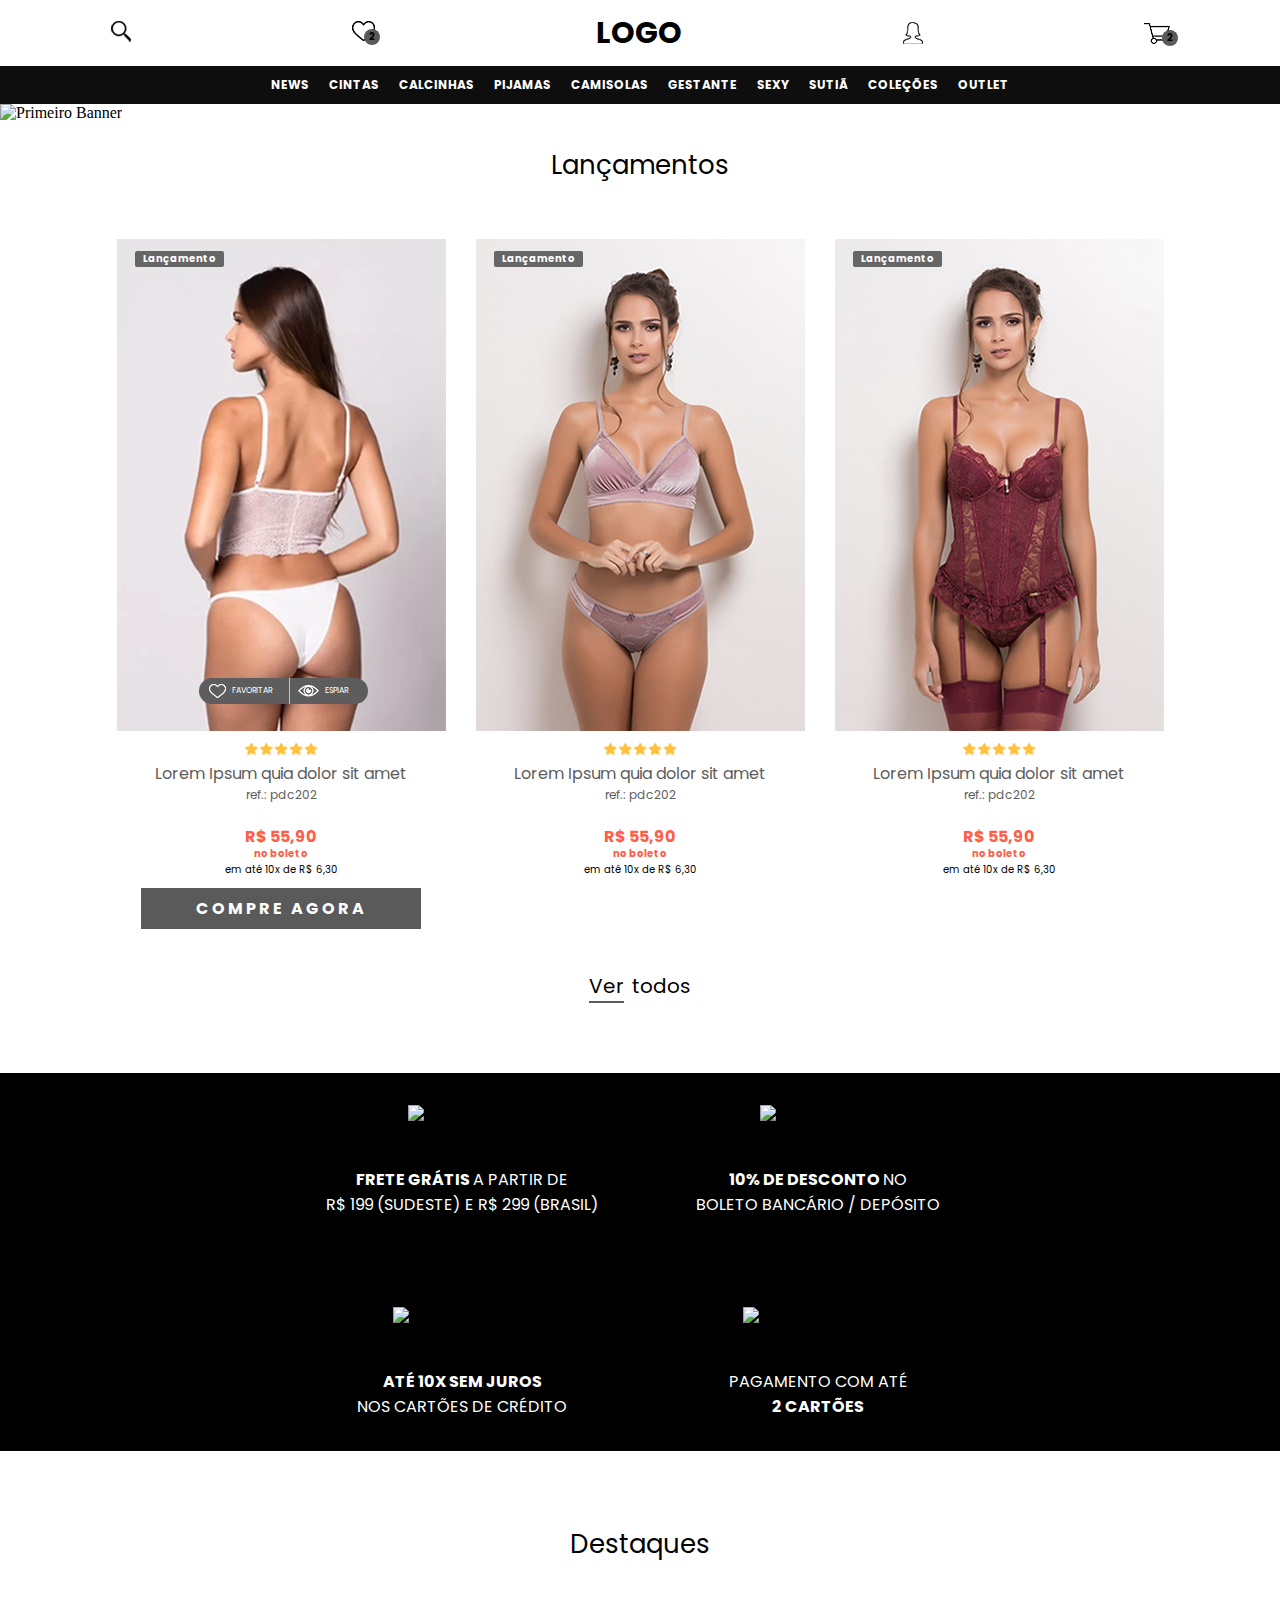
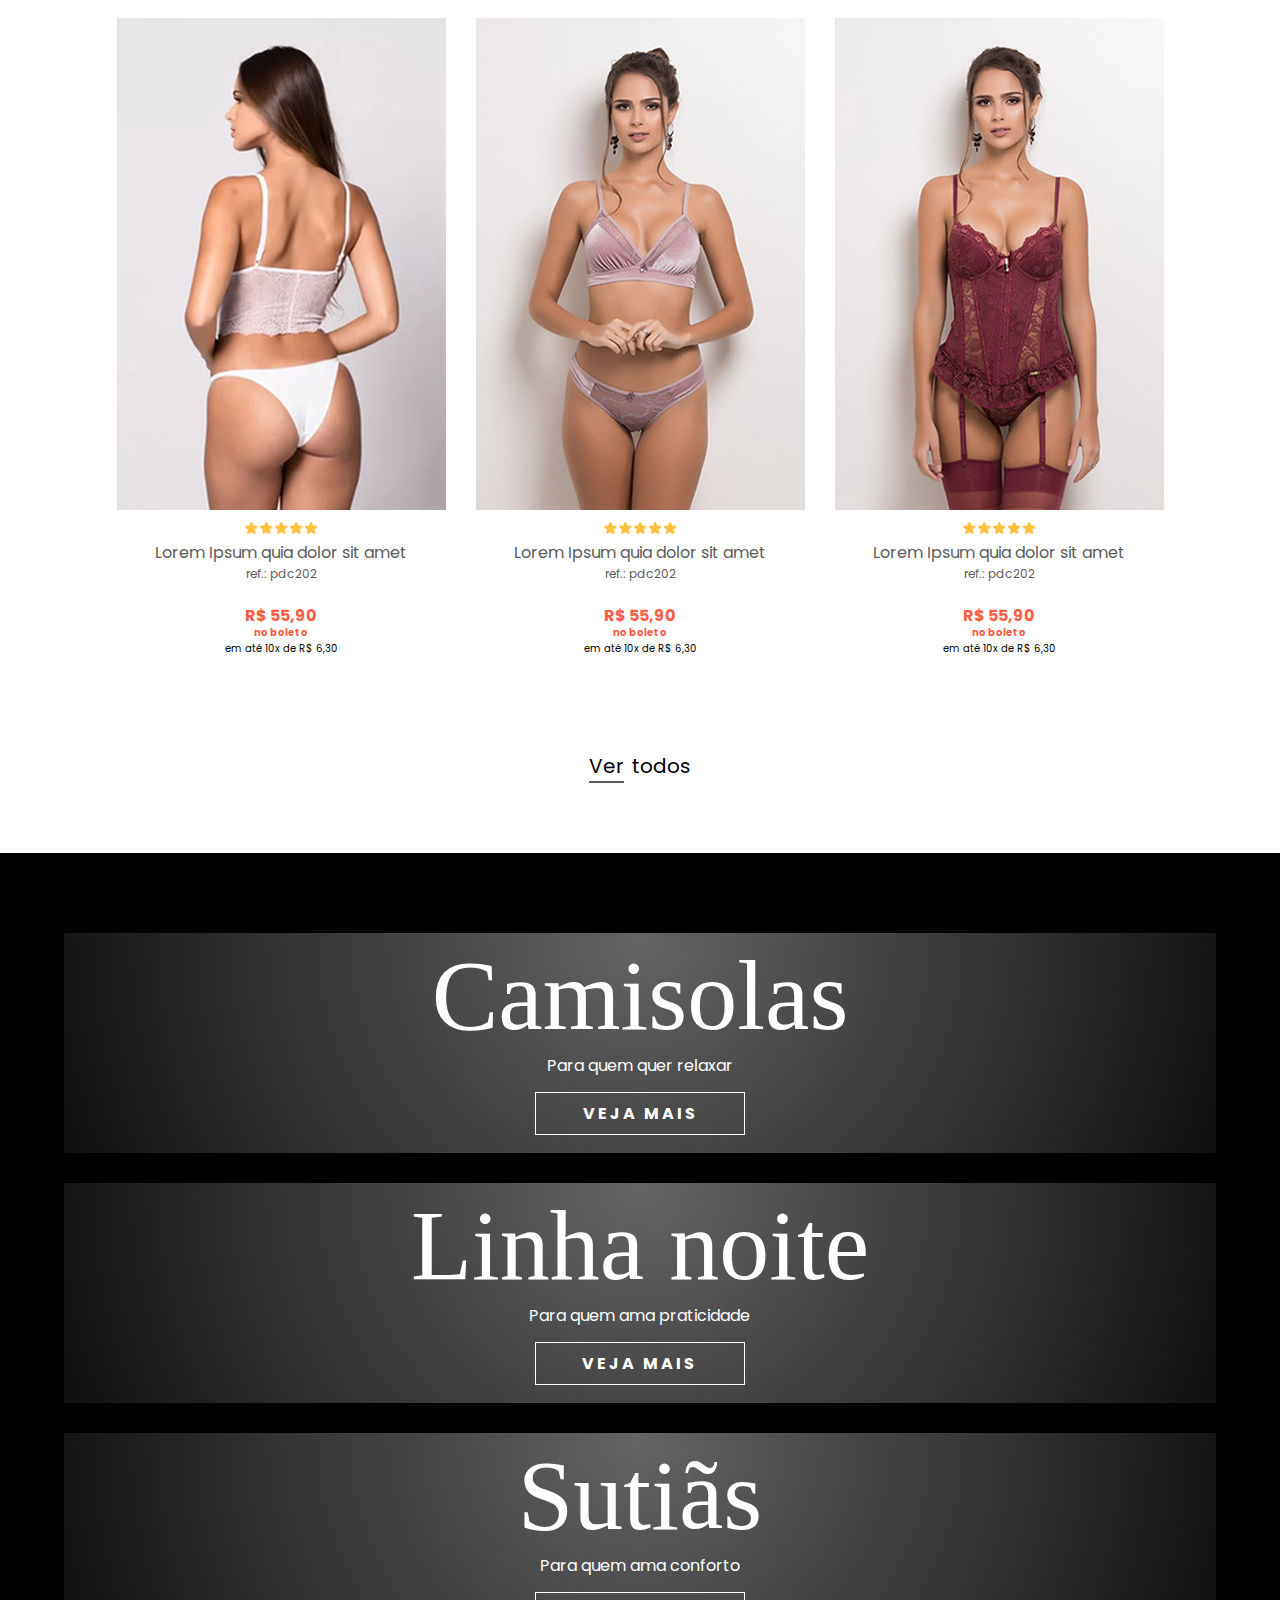
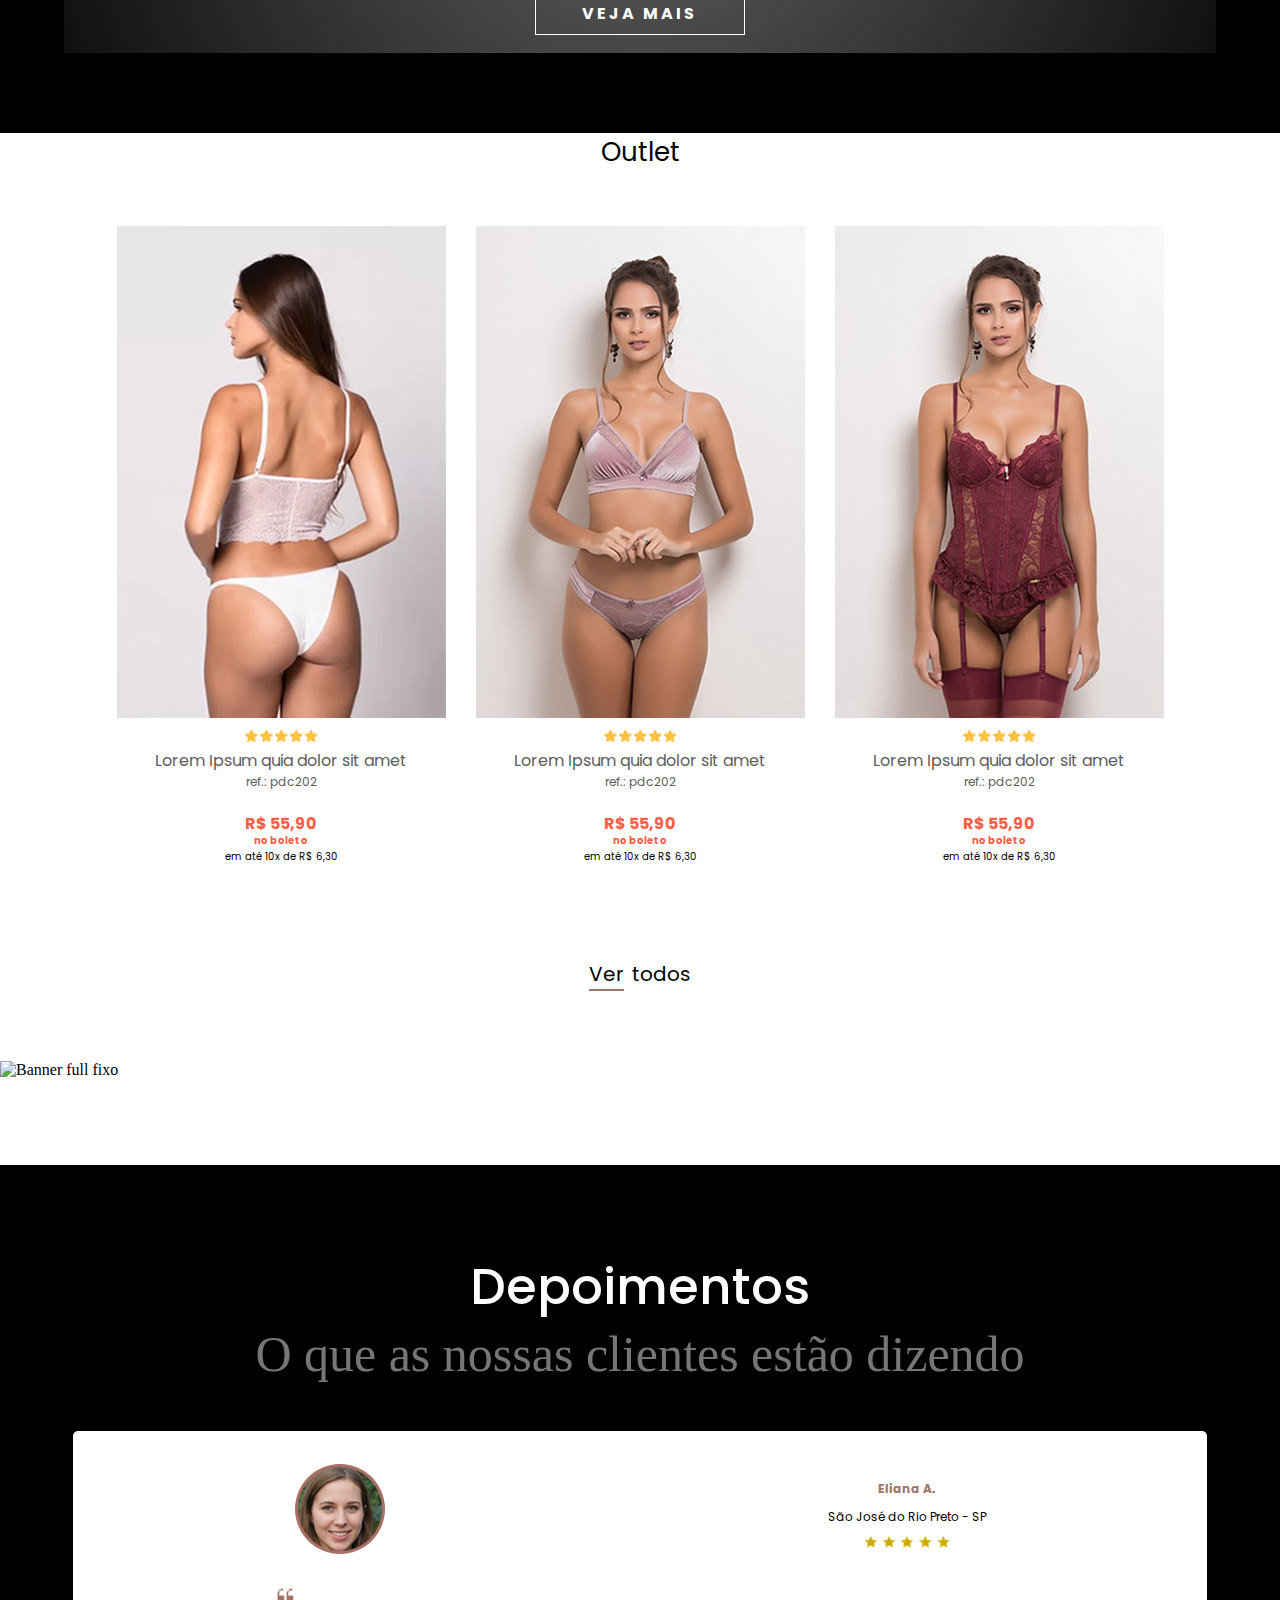
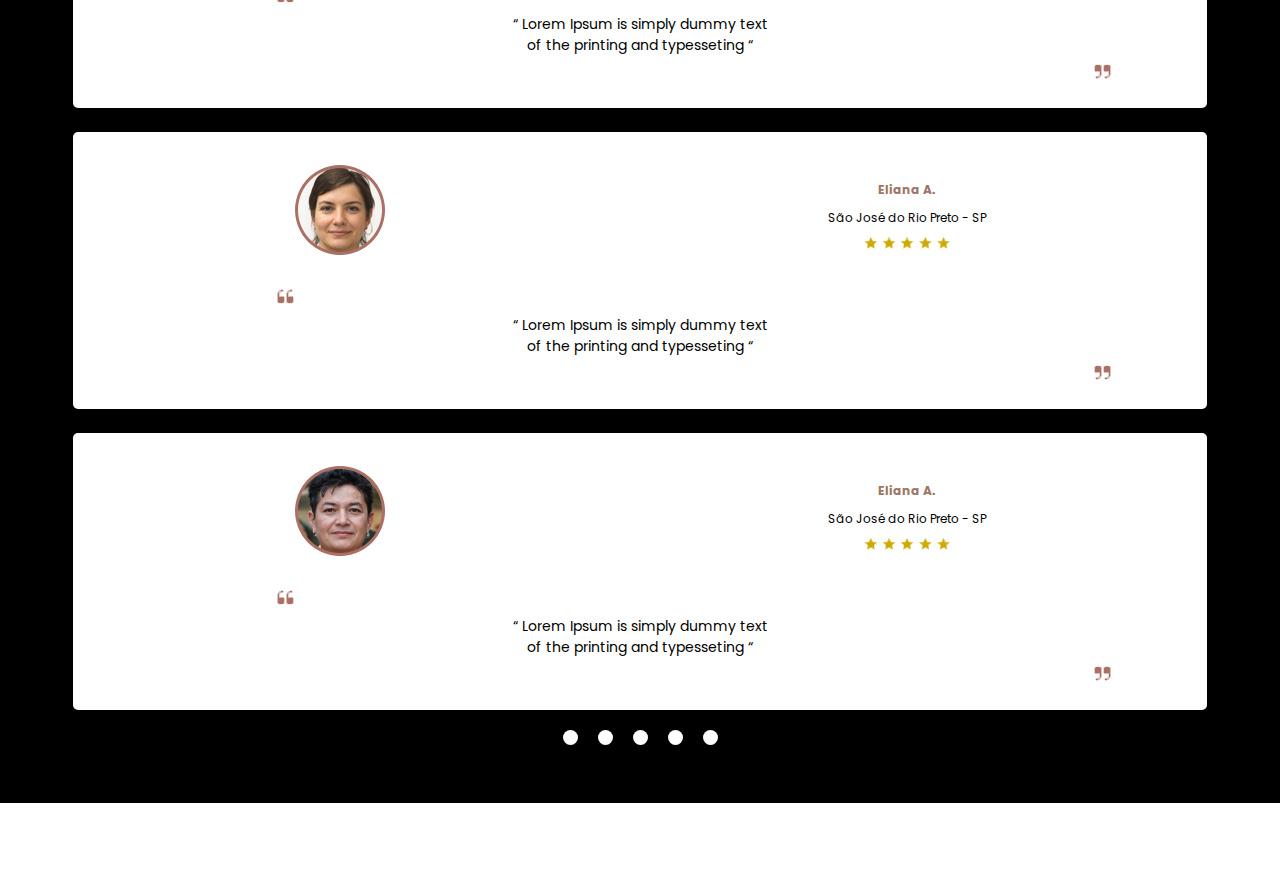
==== commit f40dd14c: "Cria a parte de depoimentos desktop e mobile" ====
--- a/src/components/index.html
+++ b/src/components/index.html
@@ -10,6 +10,9 @@
     <link rel="stylesheet" href="../components/middle-payment/middle-payment.css">
     <link rel="stylesheet" href="../components/middle-highlight/middle-highlight.css">
     <link rel="stylesheet" href="../components/middle-blocks/middle-blocks.css">
+    <link rel="stylesheet" href="../components/middle-outlet/middle-outlet.css">
+    <link rel="stylesheet" href="../components/middle-banner-fix/middle-banner-fix.css">
+    <link rel="stylesheet" href="../components/middle-depositions/middle-depositions.css">
     <title>Wx3</title>
 </head>
 <body>
@@ -107,7 +110,7 @@
                         <p class="middle-news-showcase-eye">ESPIAR</p>
                     </div>
                     <div class="middle-news-showcase-info">
-                        <img src="../images/starts-icon.png" alt="Icone de avaliação" />
+                        <img src="../images/stars-icon.png" alt="Icone de avaliação" />
                         <h6 class="middle-news-showcase-title">Lorem Ipsum quia dolor sit amet</h6>
                         <p class="middle-news-showcase-ref">ref.: pdc202</p>
                         <h6 class="middle-news-showcase-price">R$ 55,90</h6>
@@ -127,7 +130,7 @@
                         <p class="middle-news-showcase-eye">ESPIAR</p>
                     </div>
                     <div class="middle-news-showcase-info">
-                        <img src="../images/starts-icon.png" alt="Icone de avaliação" />
+                        <img src="../images/stars-icon.png" alt="Icone de avaliação" />
                         <h6 class="middle-news-showcase-title">Lorem Ipsum quia dolor sit amet</h6>
                         <p class="middle-news-showcase-ref">ref.: pdc202</p>
                         <h6 class="middle-news-showcase-price">R$ 55,90</h6>
@@ -146,7 +149,7 @@
                         <p class="middle-news-showcase-eye">ESPIAR</p>
                     </div>
                     <div class="middle-news-showcase-info">
-                        <img src="../images/starts-icon.png" alt="Icone de avaliação" />
+                        <img src="../images/stars-icon.png" alt="Icone de avaliação" />
                         <h6 class="middle-news-showcase-title">Lorem Ipsum quia dolor sit amet</h6>
                         <p class="middle-news-showcase-ref">ref.: pdc202</p>
                         <h6 class="middle-news-showcase-price">R$ 55,90</h6>
@@ -165,7 +168,7 @@
                         <p class="middle-news-showcase-eye">ESPIAR</p>
                     </div>
                     <div class="middle-news-showcase-info">
-                        <img src="../images/starts-icon.png" alt="Icone de avaliação" />
+                        <img src="../images/stars-icon.png" alt="Icone de avaliação" />
                         <h6 class="middle-news-showcase-title">Lorem Ipsum quia dolor sit amet</h6>
                         <p class="middle-news-showcase-ref">ref.: pdc202</p>
                         <h6 class="middle-news-showcase-price">R$ 55,90</h6>
@@ -216,7 +219,7 @@
                     <p class="middle-highlight-showcase-eye">ESPIAR</p>
                 </div>
                 <div class="middle-highlight-showcase-info">
-                    <img src="../images/starts-icon.png" alt="Icone de avaliação" />
+                    <img src="../images/stars-icon.png" alt="Icone de avaliação" />
                     <h6 class="middle-highlight-showcase-title">Lorem Ipsum quia dolor sit amet</h6>
                     <p class="middle-highlight-showcase-ref">ref.: pdc202</p>
                     <h6 class="middle-highlight-showcase-price">R$ 55,90</h6>
@@ -234,7 +237,7 @@
                     <p class="middle-highlight-showcase-eye">ESPIAR</p>
                 </div>
                 <div class="middle-highlight-showcase-info">
-                    <img src="../images/starts-icon.png" alt="Icone de avaliação" />
+                    <img src="../images/stars-icon.png" alt="Icone de avaliação" />
                     <h6 class="middle-highlight-showcase-title">Lorem Ipsum quia dolor sit amet</h6>
                     <p class="middle-highlight-showcase-ref">ref.: pdc202</p>
                     <h6 class="middle-highlight-showcase-price">R$ 55,90</h6>
@@ -252,7 +255,7 @@
                     <p class="middle-highlight-showcase-eye">ESPIAR</p>
                 </div>
                 <div class="middle-highlight-showcase-info">
-                    <img src="../images/starts-icon.png" alt="Icone de avaliação" />
+                    <img src="../images/stars-icon.png" alt="Icone de avaliação" />
                     <h6 class="middle-highlight-showcase-title">Lorem Ipsum quia dolor sit amet</h6>
                     <p class="middle-highlight-showcase-ref">ref.: pdc202</p>
                     <h6 class="middle-highlight-showcase-price">R$ 55,90</h6>
@@ -270,7 +273,7 @@
                     <p class="middle-highlight-showcase-eye">ESPIAR</p>
                 </div>
                 <div class="middle-highlight-showcase-info">
-                    <img src="../images/starts-icon.png" alt="Icone de avaliação" />
+                    <img src="../images/stars-icon.png" alt="Icone de avaliação" />
                     <h6 class="middle-highlight-showcase-title">Lorem Ipsum quia dolor sit amet</h6>
                     <p class="middle-highlight-showcase-ref">ref.: pdc202</p>
                     <h6 class="middle-highlight-showcase-price">R$ 55,90</h6>
@@ -311,6 +314,164 @@
             </div>
         </div>
     </section>
+    <section class="middle-outlet">
+        <h2 class="middle-outlet-title">Outlet</h2>
+        <div class="middle-outlet-showcase">
+            <div class="middle-outlet-showcase-one">
+                <img class="middle-outlet-showcase-banner" src="../images/lingerie-one.png" alt="Banner de Lingerie 1" />
+                <div class="middle-outlet-showcase-fav-eye">
+                    <img class="middle-outlet-showcase-fav-img" src="../images/favorite-icon-two.png" alt="Icone de coração branco" />
+                    <p class="middle-outlet-showcase-fav">FAVORITAR</p>
+                    <div class="middle-outlet-showcase-bar"></div>
+                    <img class="middle-outlet-showcase-eye-img" src="../images/eye-icon.png" alt="Icone de olho" />
+                    <p class="middle-outlet-showcase-eye">ESPIAR</p>
+                </div>
+                <div class="middle-outlet-showcase-info">
+                    <img src="../images/stars-icon.png" alt="Icone de avaliação" />
+                    <h6 class="middle-outlet-showcase-title">Lorem Ipsum quia dolor sit amet</h6>
+                    <p class="middle-outlet-showcase-ref">ref.: pdc202</p>
+                    <h6 class="middle-outlet-showcase-price">R$ 55,90</h6>
+                    <p class="middle-outlet-showcase-payment">no boleto</p>
+                    <p class="middle-outlet-showcase-installments">em até 10x de R$ 6,30</p>
+                </div>
+            </div>
+            <div class="middle-outlet-showcase-two">
+                <img class="middle-outlet-showcase-banner" src="../images/lingerie-two.png" alt="Banner de Lingerie 2" />
+                <div class="middle-outlet-showcase-fav-eye">
+                    <img class="middle-outlet-showcase-fav-img" src="../images/favorite-icon-two.png" alt="Icone de coração branco" />
+                    <p class="middle-outlet-showcase-fav">FAVORITAR</p>
+                    <div class="middle-outlet-showcase-bar"></div>
+                    <img class="middle-outlet-showcase-eye-img" src="../images/eye-icon.png" alt="Icone de olho" />
+                    <p class="middle-outlet-showcase-eye">ESPIAR</p>
+                </div>
+                <div class="middle-outlet-showcase-info">
+                    <img src="../images/stars-icon.png" alt="Icone de avaliação" />
+                    <h6 class="middle-outlet-showcase-title">Lorem Ipsum quia dolor sit amet</h6>
+                    <p class="middle-outlet-showcase-ref">ref.: pdc202</p>
+                    <h6 class="middle-outlet-showcase-price">R$ 55,90</h6>
+                    <p class="middle-outlet-showcase-payment">no boleto</p>
+                    <p class="middle-outlet-showcase-installments" >em até 10x de R$ 6,30</p>
+                </div>
+            </div>
+            <div class="middle-outlet-showcase-three">
+                <img class="middle-outlet-showcase-banner" src="../images/lingerie-three.png" alt="Banner de Lingerie 3" />
+                <div class="middle-outlet-showcase-fav-eye">
+                    <img class="middle-outlet-showcase-fav-img" src="../images/favorite-icon-two.png" alt="Icone de coração branco" />
+                    <p class="middle-outlet-showcase-fav">FAVORITAR</p>
+                    <div class="middle-outlet-showcase-bar"></div>
+                    <img class="middle-outlet-showcase-eye-img" src="../images/eye-icon.png" alt="Icone de olho" />
+                    <p class="middle-outlet-showcase-eye">ESPIAR</p>
+                </div>
+                <div class="middle-outlet-showcase-info">
+                    <img src="../images/stars-icon.png" alt="Icone de avaliação" />
+                    <h6 class="middle-outlet-showcase-title">Lorem Ipsum quia dolor sit amet</h6>
+                    <p class="middle-outlet-showcase-ref">ref.: pdc202</p>
+                    <h6 class="middle-outlet-showcase-price">R$ 55,90</h6>
+                    <p class="middle-outlet-showcase-payment">no boleto</p>
+                    <p class="middle-outlet-showcase-installments">em até 10x de R$ 6,30</p>
+                </div>
+            </div>
+            <div class="middle-outlet-showcase-four">
+                <img class="middle-outlet-showcase-banner" src="../images/lingerie-four.png" alt="Banner de Lingerie 3" />
+                <div class="middle-outlet-showcase-fav-eye">
+                    <img class="middle-outlet-showcase-fav-img" src="../images/favorite-icon-two.png" alt="Icone de coração branco" />
+                    <p class="middle-outlet-showcase-fav">FAVORITAR</p>
+                    <div class="middle-outlet-showcase-bar"></div>
+                    <img class="middle-outlet-showcase-eye-img" src="../images/eye-icon.png" alt="Icone de olho" />
+                    <p class="middle-outlet-showcase-eye">ESPIAR</p>
+                </div>
+                <div class="middle-outlet-showcase-info">
+                    <img src="../images/stars-icon.png" alt="Icone de avaliação" />
+                    <h6 class="middle-outlet-showcase-title">Lorem Ipsum quia dolor sit amet</h6>
+                    <p class="middle-outlet-showcase-ref">ref.: pdc202</p>
+                    <h6 class="middle-outlet-showcase-price">R$ 55,90</h6>
+                    <p class="middle-outlet-showcase-payment">no boleto</p>
+                    <p class="middle-outlet-showcase-installments">em até 10x de R$ 6,30</p>
+                </div>
+            </div>
+        </div>
+            <div class="middle-outlet-see-all">
+                <a class="middle-outlet-see-all-link" href="#">
+                    <h5 class="middle-outlet-see-all-text middle-outlet-see-all-text-border">Ver</h5>
+                    <h5 class="middle-outlet-see-all-text">todos</h5>
+                </a>
+            </div>
+    </section>
+    <section class="middle-banner-full">
+            <img class="middle-banner-full-fix"src="../images/banner-fix.jpg" alt="Banner full fixo">
+    </section>
+    <section class="main-middle-depositions">
+            <div class="middle-depositions">
+                <h4 class="middle-depositions-title">Depoimentos</h4>
+                <h6 class="middle-depositions-subtitle">O que as nossas clientes estão dizendo</h6>
+            </div>
+            <div class="middle-despositions-info">
+                <div class="middle-depositions-info-one">
+                    <div class="middle-despositions-info-person-one">
+                        <img src="../images/person-one.png" alt="Imagem da pessoa um" />
+                        <div class="middle-despositions-name-city">
+                            <h5 class="middle-depositions-info-name">Eliana A.</h5>
+                            <h6 class="middle-despositions-info-city">São José do Rio Preto - SP</h6>
+                            <img src="../images/stars-icon-depositions.png" alt="Icone de avaliação">
+                        </div>
+                    </div>
+                            <div class="middle-despositions-info-text">
+                                <img class="middle-despositions-info-text-image-one" src="../images/marks-start.png" alt="Icone aspas inicio">
+                                <p class="middle-despositions-info-description">“   Lorem Ipsum is simply dummy text  of the printing and typesseting  “</p>
+                                <img class="middle-despositions-info-text-image-two" src="../images/marks-end.png" alt="Icone aspas final">
+                            </div>
+                </div>
+                <div class="middle-depositions-info-two">
+                    <div class="middle-despositions-info-person-two">
+                        <img src="../images/person-two.png" alt="Imagem da pessoa dois" />
+                        <div class="middle-despositions-name-city">
+                            <h5 class="middle-depositions-info-name">Eliana A.</h5>
+                            <h6 class="middle-despositions-info-city">São José do Rio Preto - SP</h6>
+                            <img src="../images/stars-icon-depositions.png" alt="Icone de avaliação">
+                        </div>
+                    </div>
+                        <div class="middle-despositions-info-text">
+                            <img class="middle-despositions-info-text-image-one" src="../images/marks-start.png" alt="Icone aspas inicio">
+                            <p class="middle-despositions-info-description">“   Lorem Ipsum is simply dummy text  of the printing and typesseting  “</p>
+                            <img class="middle-despositions-info-text-image-two" src="../images/marks-end.png" alt="Icone aspas final">
+                        </div>
+                </div>
+                <div class="middle-depositions-info-three">
+                    <div class="middle-despositions-info-person-three">
+                        <img src="../images/person-three.png" alt="Imagem da pessoa três" />
+                        <div class="middle-despositions-name-city">
+                            <h5 class="middle-depositions-info-name">Eliana A.</h5>
+                            <h6 class="middle-despositions-info-city">São José do Rio Preto - SP</h6>
+                            <img src="../images/stars-icon-depositions.png" alt="Icone de avaliação">
+                        </div>
+                    </div>
+                        <div class="middle-despositions-info-text">
+                            <img class="middle-despositions-info-text-image-one" src="../images/marks-start.png" alt="Icone aspas inicio">
+                            <p class="middle-despositions-info-description">“   Lorem Ipsum is simply dummy text  of the printing and typesseting  “</p>
+                            <img class="middle-despositions-info-text-image-two" src="../images/marks-end.png" alt="Icone aspas final">
+                        </div>
+                </div>
+            </div>
+                    <input type="radio" name="radio-despositions" id="radio-despositions1" />
+                    <input type="radio" name="radio-despositions" id="radio-despositions2" />
+                    <input type="radio" name="radio-despositions" id="radio-despositions3" />
+                    <input type="radio" name="radio-despositions" id="radio-despositions4" />
+                    <input type="radio" name="radio-despositions" id="radio-despositions5" />
+                <div class="middle-despositions-labels">
+                    <label for="radio-despositions1" class="middle-despositions-radio1"> </label>
+                    <label for="radio-despositions2" class="middle-despositions-radio2"> </label>
+                    <label for="radio-despositions3" class="middle-despositions-radio3"> </label>
+                    <label for="radio-despositions4" class="middle-despositions-radio4"> </label>
+                    <label for="radio-despositions5" class="middle-despositions-radio5"> </label>
+                </div>
+                <div class="main-middle-despositions-check">
+                    <div class="middle-despositions-check1"> </div>
+                    <div class="middle-despositions-check2"> </div>
+                    <div class="middle-despositions-check3"> </div>
+                    <div class="middle-despositions-check4"> </div>
+                    <div class="middle-despositions-check5"> </div>
+                </div>
+    </section>
         <script src="../components/header/header.js"></script>
         <script src="../components/middle-banner/middle-banner.js"></script>
     </body>
--- a/src/components/middle-banner/middle-banner.css
+++ b/src/components/middle-banner/middle-banner.css
@@ -1,8 +1,3 @@
-* {
-    margin: 0;
-    padding: 0;
-}
-
 .middle-banners {
     overflow: hidden;
     margin-bottom: 24px;
@@ -89,7 +84,7 @@
     opacity: 1;
 } 
 
-@media  screen and (max-width: 750px) {
+@media  screen and (max-width: 767px) {
     .middle-nav-manual {
         margin-top: 11%;
         width: 18%;
--- a/src/components/middle-news/middle-news.css
+++ b/src/components/middle-news/middle-news.css
@@ -1,8 +1,3 @@
-* {
-    margin: 0;
-    padding: 0;
-}
-
 .middle-news-title {
     display: flex;
     align-items: center;
@@ -45,6 +40,7 @@
     display: grid;
     justify-content: center;
     justify-items: center;
+    cursor:default;
 }
 
 .middle-news-showcase-title {
--- a/src/components/middle-highlight/middle-highlight.css
+++ b/src/components/middle-highlight/middle-highlight.css
@@ -1,8 +1,3 @@
-* {
-    margin: 0;
-    padding: 0;
-}
-
 .middle-highlight-title {
     display: flex;
     align-items: center;
@@ -32,6 +27,7 @@
     display: grid;
     justify-content: center;
     justify-items: center;
+    cursor:default;
 }
 
 .middle-highlight-showcase-title {
--- a/src/components/middle-outlet/middle-outlet.css
+++ b/src/components/middle-outlet/middle-outlet.css
@@ -0,0 +1,218 @@
+.middle-outlet-title {
+    display: flex;
+    align-items: center;
+    justify-content: center;
+
+
+    font-family: "Poppins";
+    font-weight: 400;
+    font-size: 26px;
+    margin:0 0 54px 0;
+}
+.middle-outlet-showcase {
+    display: flex;
+    justify-content: center;
+    gap: 30px;
+}
+
+.middle-outlet-showcase-one,
+.middle-outlet-showcase-two,
+.middle-outlet-showcase-three,
+.middle-outlet-showcase-four {
+    position: relative;
+    margin-bottom: 94px;
+}
+
+.middle-outlet-showcase-info {
+    display: grid;
+    justify-content: center;
+    justify-items: center;
+    cursor:default;
+}
+
+.middle-outlet-showcase-title {
+    font-family: 'Poppins';
+    font-size: 16px;
+    font-weight: 400;
+    color: #5d5d5d;
+}
+
+.middle-outlet-showcase-ref {
+    font-family: 'Poppins';
+    font-size: 12px;
+    font-weight: 400;
+    color: #5d5d5d;
+    margin-bottom: 20px;
+}
+.middle-outlet-showcase-price {
+    font-family: 'Poppins';
+    font-size: 16px;
+    font-weight: 700;
+    color: #ff5d46;
+    height: 22px;
+}
+
+.middle-outlet-showcase-payment {
+    font-family: 'Poppins';
+    font-size: 10px;
+    font-weight: 700;
+    color: #ff5d46;
+}
+
+.middle-outlet-showcase-installments {
+    font-family: 'Poppins';
+    font-weight: 400;
+    font-size: 10px;
+}
+
+.middle-outlet-showcase-fav-eye {
+    display: flex;
+    align-items: center;
+    gap: 6px;
+    background-color: #5d5d5d;
+    border-radius: 20px;
+    padding:6px 10px;
+    position: absolute;
+    top: 69%;
+    left: 25%;
+}
+
+.middle-outlet-showcase-fav,
+.middle-outlet-showcase-eye {
+    color: #FFFFFF;
+    font-size: 8px;
+    font-family: 'Poppins';
+    font-weight: 400;
+    cursor: pointer;
+}
+.middle-outlet-showcase-fav {
+    margin:0 20px 0 0;
+}
+.middle-outlet-showcase-eye  {
+    margin: 0 10px 0 0;
+}
+.middle-outlet-showcase-bar {
+    position: absolute;
+    height: 26px;
+    color: #d8baaf;
+    left: 90px;
+    z-index: 1;
+    border-right:1px solid #d8baaf;
+}
+
+.middle-outlet-showcase-banner {
+    cursor: pointer;
+}
+.middle-outlet-showcase-banner:hover {
+    opacity: 80%;
+}
+
+.middle-outlet-showcase-banner:hover ~ .middle-outlet-showcase-fav-eye {
+    transition: all .2s ease-in-out;
+    opacity: 1;
+}
+
+.middle-outlet-showcase-fav-eye {
+    opacity: 0;
+}
+.middle-outlet-showcase-fav-eye:hover{
+    opacity: 1;
+}
+
+.middle-outlet-showcase-fav-img:hover ~ .middle-outlet-showcase-fav{
+    opacity: 60%;
+}
+.middle-outlet-showcase-fav-img:hover {
+    opacity: 60%;
+}
+.middle-outlet-showcase-fav:hover{
+    opacity: 60%;
+}
+.middle-outlet-showcase-eye-img:hover ~ .middle-outlet-showcase-eye{
+    opacity: 60%;
+}
+.middle-outlet-showcase-eye-img:hover {
+    opacity: 60%;
+}
+.middle-outlet-showcase-eye:hover {
+    opacity: 60%;
+}
+
+
+.middle-outlet-showcase-buy-button {
+    font-family: 'Poppins';
+    font-weight: 700;
+    font-size: 16px;
+    letter-spacing: 3px;
+    background-color: #5a5a5a;
+    color: #FFFFFF;
+    
+    width: 280px;
+    padding: 8px 0;
+    border: 0;
+    cursor: pointer;
+    margin: 10px 0 42px 0;
+}
+
+.middle-outlet-showcase-buy-button:hover,
+.middle-outlet-see-all-link:hover {
+    transition: all .2s ease-in-out;
+    opacity: 80%;
+}
+.middle-outlet-showcase-buy-button:active,
+.middle-outlet-see-all-link:active {
+    transition: none;
+    opacity: 1;
+}
+
+.middle-outlet-see-all,
+.middle-outlet-see-all-link {
+    display: flex;
+    justify-content: center;
+    gap: 8px;
+}
+.middle-outlet-see-all {
+    margin-bottom: 70px;
+}
+.middle-outlet-see-all-text {
+    font-family: 'Poppins';
+    font-weight: 400;
+    font-size: 20px;
+}
+.middle-outlet-see-all-text-border {
+    border-bottom: 2px solid #9e7566;
+}
+
+@media screen and (min-width: 1101px) and (max-width:1500px){
+    .middle-outlet-showcase-four {
+        display: none;
+    }
+}
+@media screen and (min-width: 751px) and (max-width:1100px){
+    .middle-outlet-showcase-three,
+    .middle-outlet-showcase-four {
+        display: none;
+    }
+}
+@media screen and (max-width:750px) {
+    .middle-outlet-showcase-two,
+    .middle-outlet-showcase-three,
+    .middle-outlet-showcase-four {
+        display: none;
+    }
+    .middle-outlet-showcase,
+    .middle-outlet-showcase-one {
+        display: grid;
+        justify-items: center;
+        width: 100%;
+    }
+    .middle-outlet-showcase-banner {
+        width: 90%;
+    }
+    .middle-outlet-showcase-buy-button {
+        width: 240px;
+    }
+    .middle-outlet-showcase-fav-eye{
+        top: 65%;
+    }
+}--- a/src/components/middle-banner-fix/middle-banner-fix.css
+++ b/src/components/middle-banner-fix/middle-banner-fix.css
@@ -0,0 +1,12 @@
+.middle-banner-full {
+    overflow: hidden;
+}
+.middle-banner-full-fix {
+        width: 100%;
+        margin-bottom: 86px;
+}
+@media screen and (max-width: 767px) {
+    .middle-banner-full-fix {
+        width: 135%;
+    }
+}--- a/src/components/middle-depositions/middle-depositions.css
+++ b/src/components/middle-depositions/middle-depositions.css
@@ -0,0 +1,244 @@
+.main-middle-depositions {
+    background-color: #000000;
+    padding: 84px 0 58px 0;
+    margin-bottom: 86px;
+}
+
+.middle-depositions {
+    display: grid;
+    justify-items: center;
+    align-items: center;
+    margin-bottom: 48px;
+}
+
+
+.middle-depositions-title {
+    font-family: 'Poppins';
+    font-size: 50px;
+    font-weight: 500;
+    color: #FFFFFF;
+}
+
+.middle-depositions-subtitle {
+    font-family: 'Authentic';
+    font-weight: 400;
+    font-size: 60px;
+    color: #767676;
+}
+.middle-despositions-info {
+    display: flex;
+    justify-content: center;
+    align-items: center;
+    gap: 24px;
+    margin: 0 10px;
+}
+
+.middle-despositions-info-person-one,
+.middle-despositions-info-person-two,
+.middle-despositions-info-person-three {
+    display: flex;
+    justify-content: space-around;
+    align-items: center;
+    margin-bottom: 60px;
+}
+
+.middle-depositions-info-one,
+.middle-depositions-info-two,
+.middle-depositions-info-three{
+    width: 450px;
+    height: 200px;
+    background-color: #FFFFFF;
+    border-radius: 5px;
+    padding: 33px 0 44px 0;
+}
+
+.middle-despositions-name-city{
+    margin-top: 10px;
+    display: grid;
+    justify-items: center;
+}
+
+.middle-depositions-info-name {
+    color: #9e7566;
+}
+.middle-depositions-info-name,
+.middle-despositions-info-city {
+    font-family: 'Poppins';
+    font-size: 12px;
+}
+.middle-depositions-info-name {
+    font-weight:700;
+}
+.middle-despositions-info-city {
+    margin:10px 0;
+    font-weight: 400;
+}
+
+.middle-despositions-info-text {
+    display: flex;
+    align-items: center;
+    justify-content: center;
+    position: relative;
+}
+
+.middle-despositions-info-text-image-one {
+    position: absolute;
+    top: -26px;
+    left: 50px;
+}
+.middle-despositions-info-text-image-two {
+    position: absolute;
+    left: 90%;
+    top: 50px;
+}
+
+.middle-despositions-info-description {
+    text-align: center;
+    width: 264px;
+    font-family: 'Poppins';
+    font-size: 14px;
+}
+
+.middle-despositions-radio {
+    display: none;
+}
+
+#radio-despositions1,
+#radio-despositions2,
+#radio-despositions3,
+#radio-despositions4,
+#radio-despositions5 {
+    display: none;
+}
+
+.middle-despositions-radio1,
+.middle-despositions-radio2,
+.middle-despositions-radio3,
+.middle-despositions-radio4,
+.middle-despositions-radio5 {
+    padding: 5px;
+    border-radius: 10px;
+    background-color: #FFFFFF;
+    cursor: pointer;
+    width: 15px;
+    height: 15px;
+    margin-right: 10px;
+    opacity: 0;
+    z-index: 1;
+}
+
+.middle-despositions-radio5 {
+    margin-right: 84px;
+}
+.middle-despositions-radio1 {
+    margin-right: 40px;
+}
+
+.middle-despositions-labels {
+    display: flex;
+    align-items: center;
+    justify-content: center;
+    margin-top: 40px;
+    margin-left: 82px;
+}
+
+.main-middle-despositions-check {
+    display: flex;
+    align-items: center;
+    justify-content: center;
+    margin-top: -20px;
+    gap: 20px;
+}
+
+.middle-despositions-check1,
+.middle-despositions-check2,
+.middle-despositions-check3,
+.middle-despositions-check4,
+.middle-despositions-check5 {
+    width: 15px;
+    height: 15px;
+    border-radius: 10px;
+    background-color: #FFFFFF;
+    cursor: pointer;
+}
+
+#radio-despositions1:checked ~ .main-middle-despositions-check .middle-despositions-check1{
+    width: 46px;
+    border-radius: 4px;
+    height: 15px;
+}
+#radio-despositions2:checked ~ .main-middle-despositions-check .middle-despositions-check2{
+    width: 46px;
+    border-radius: 4px;
+    height: 15px;
+}
+#radio-despositions3:checked ~ .main-middle-despositions-check .middle-despositions-check3{
+    width: 46px;
+    border-radius: 4px;
+    height: 15px;
+}
+#radio-despositions4:checked ~ .main-middle-despositions-check .middle-despositions-check4{
+    width: 46px;
+    border-radius: 4px;
+    height: 15px;
+}
+#radio-despositions5:checked ~ .main-middle-despositions-check .middle-despositions-check5{
+    width: 46px;
+    border-radius: 4px;
+    height: 15px;
+}
+
+@media screen and (min-width:551px) and (max-width: 1350px) {
+    .middle-despositions-info {
+        flex-direction: column;
+
+    }
+    .middle-depositions-info-one,
+    .middle-depositions-info-two,
+    .middle-depositions-info-three {
+        width: 90%;
+    }
+    .middle-despositions-radio1,
+    .middle-despositions-radio2,
+    .middle-despositions-radio3,
+    .middle-despositions-radio4,
+    .middle-despositions-radio5 {
+        display: none;
+    }
+    .middle-depositions-subtitle {
+        font-size: 50px;
+    }
+    .middle-despositions-info-text-image-one {
+        left: 18%;
+    }
+}
+
+
+@media screen and (max-width:550px) {
+    .middle-despositions-info {
+        flex-direction: column;
+
+    }
+    .middle-depositions-info-one,
+    .middle-depositions-info-two,
+    .middle-depositions-info-three {
+        width: 100%;
+    }
+    .middle-despositions-radio1,
+    .middle-despositions-radio2,
+    .middle-despositions-radio3,
+    .middle-despositions-radio4,
+    .middle-despositions-radio5 {
+        display: none;
+    }
+    .middle-depositions-title {
+        font-size: 24px;
+    }
+    .middle-depositions-subtitle {
+        font-size: 24px;
+        color: #FFFFFF;
+    }
+    .middle-despositions-info-text-image-one {
+        left: 1%;
+    }
+}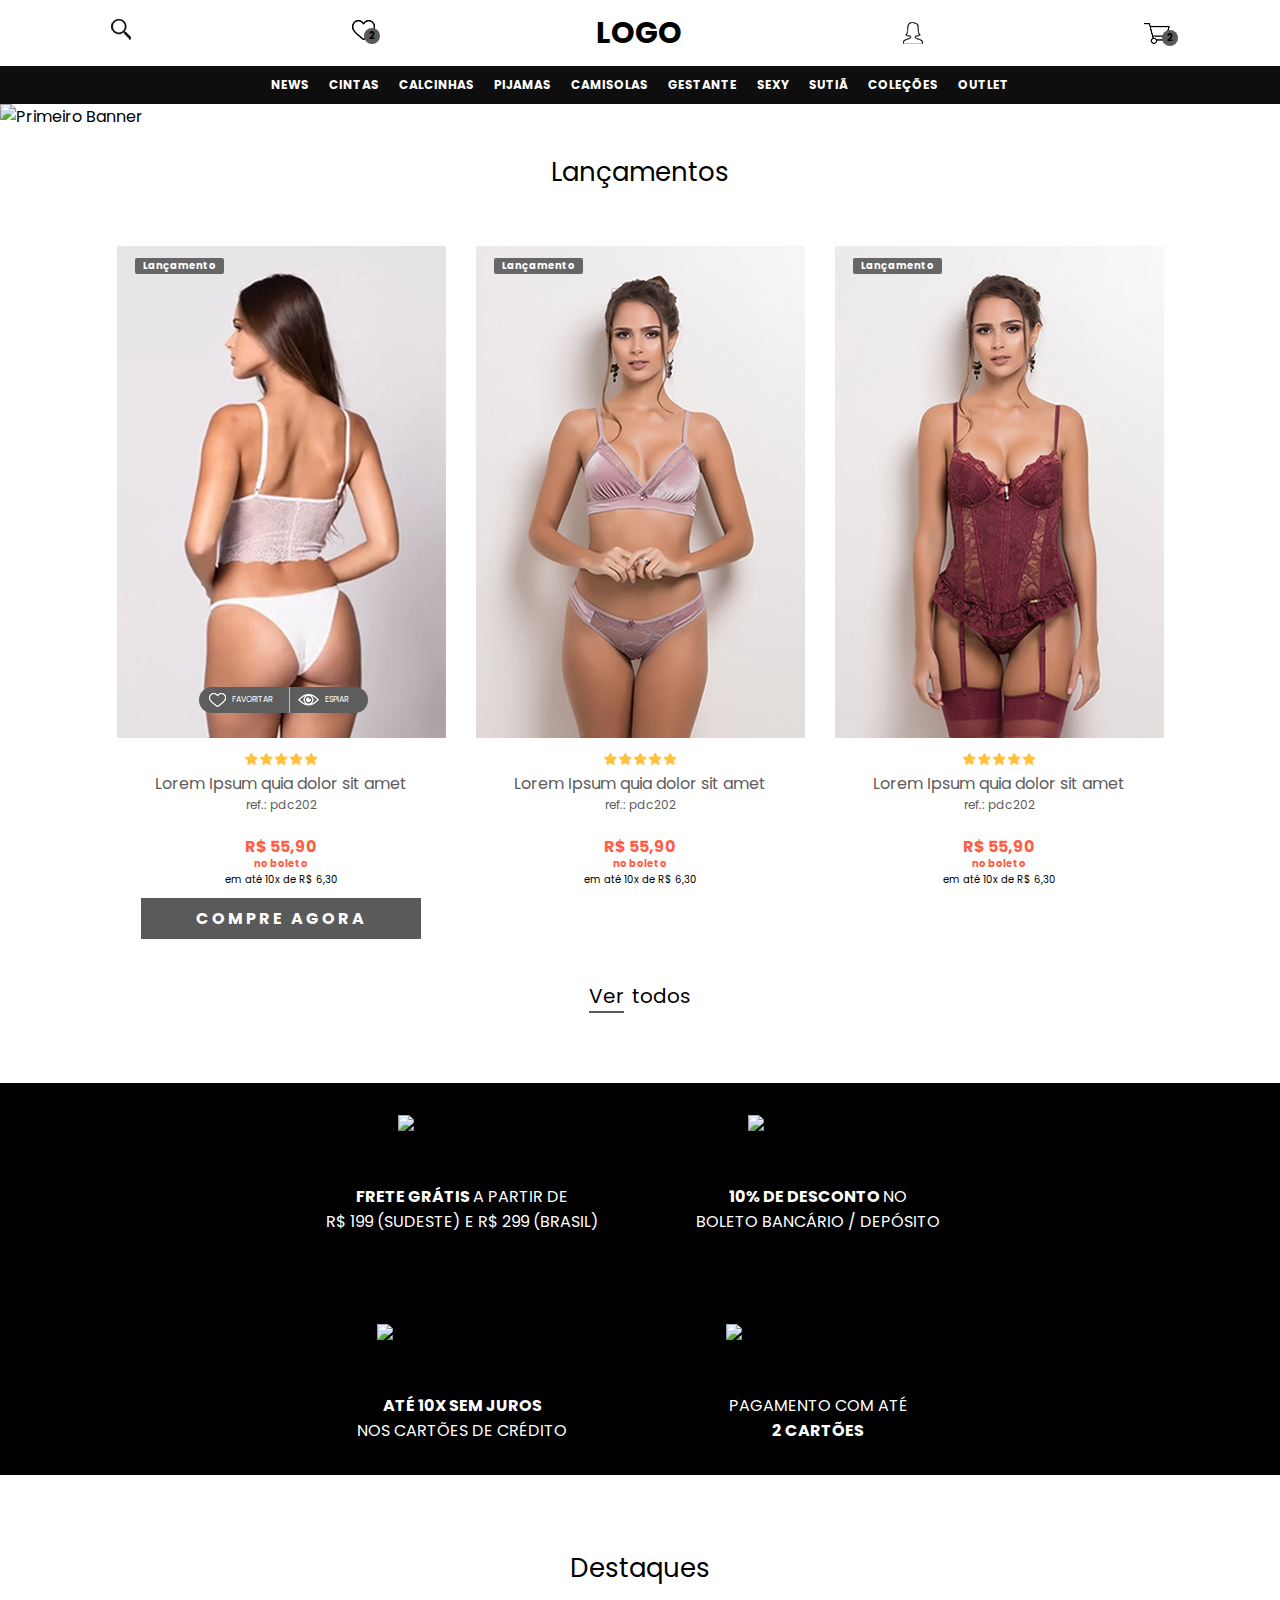
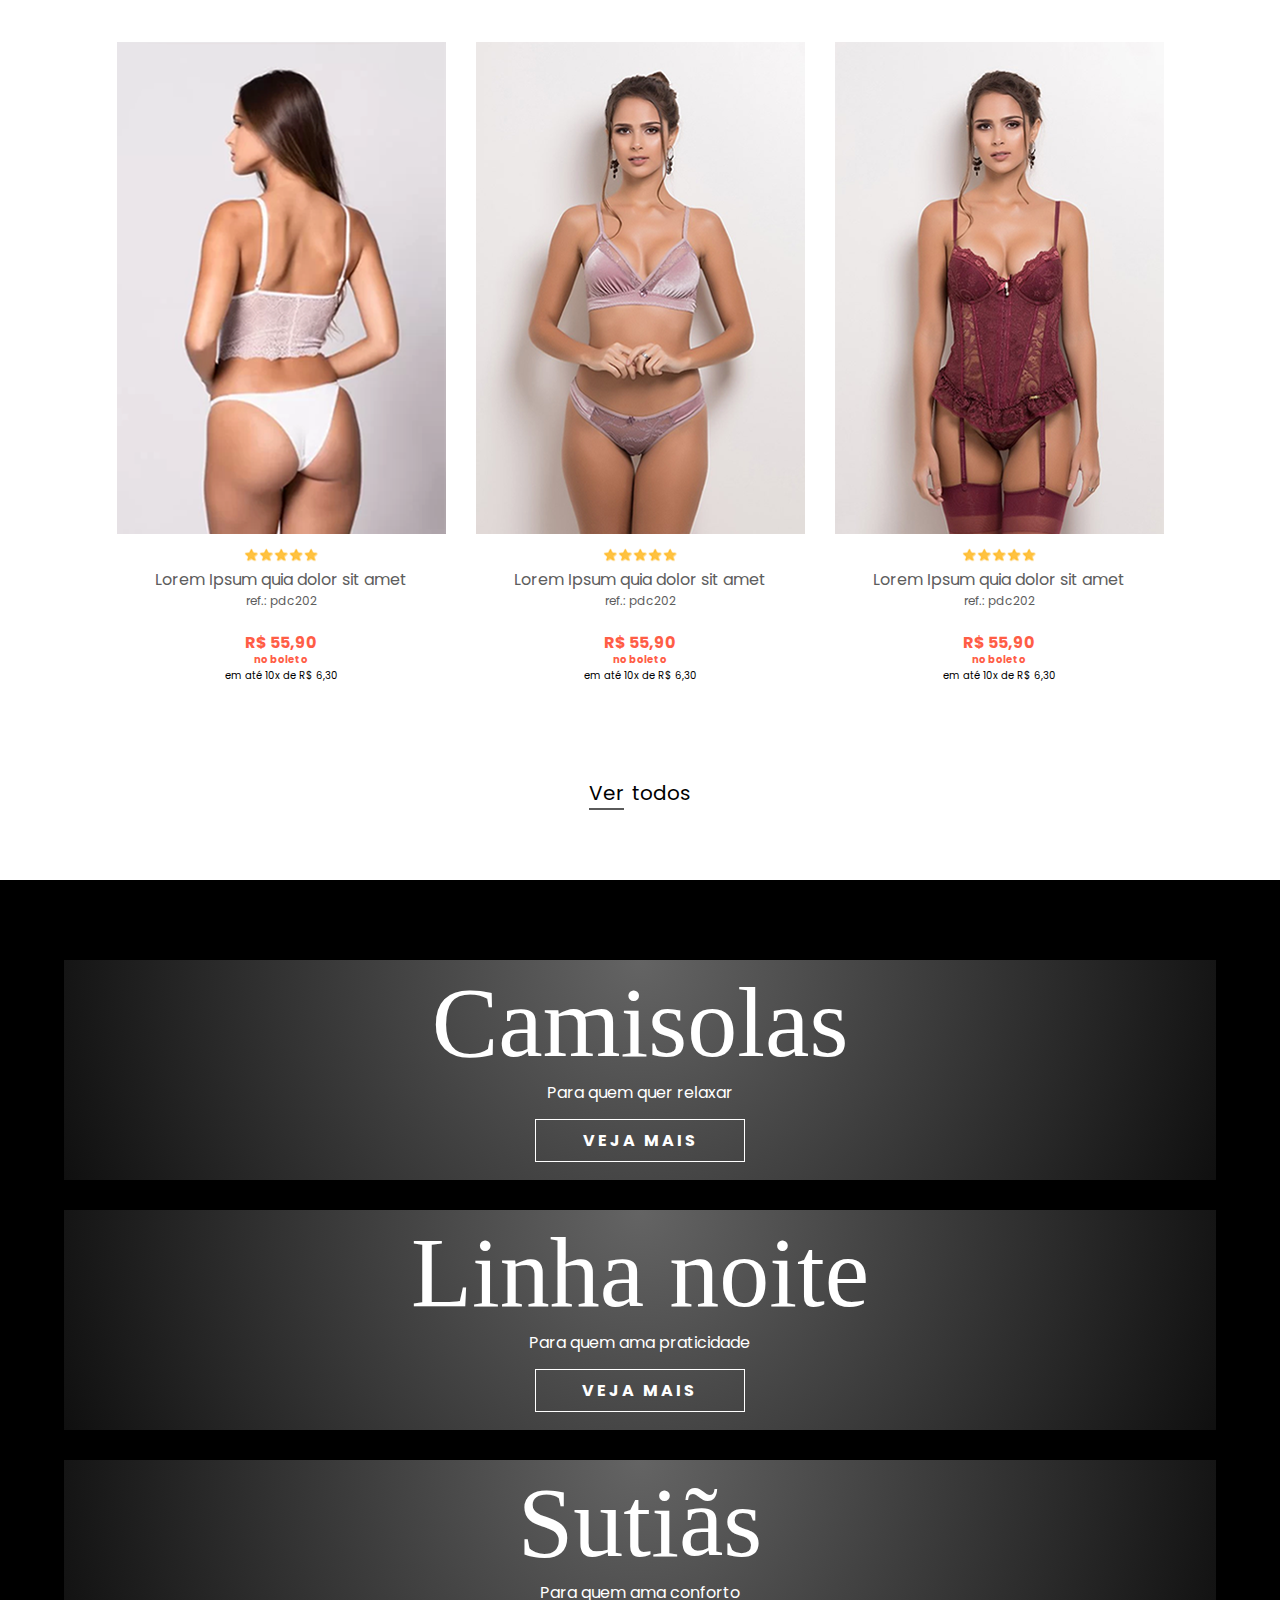
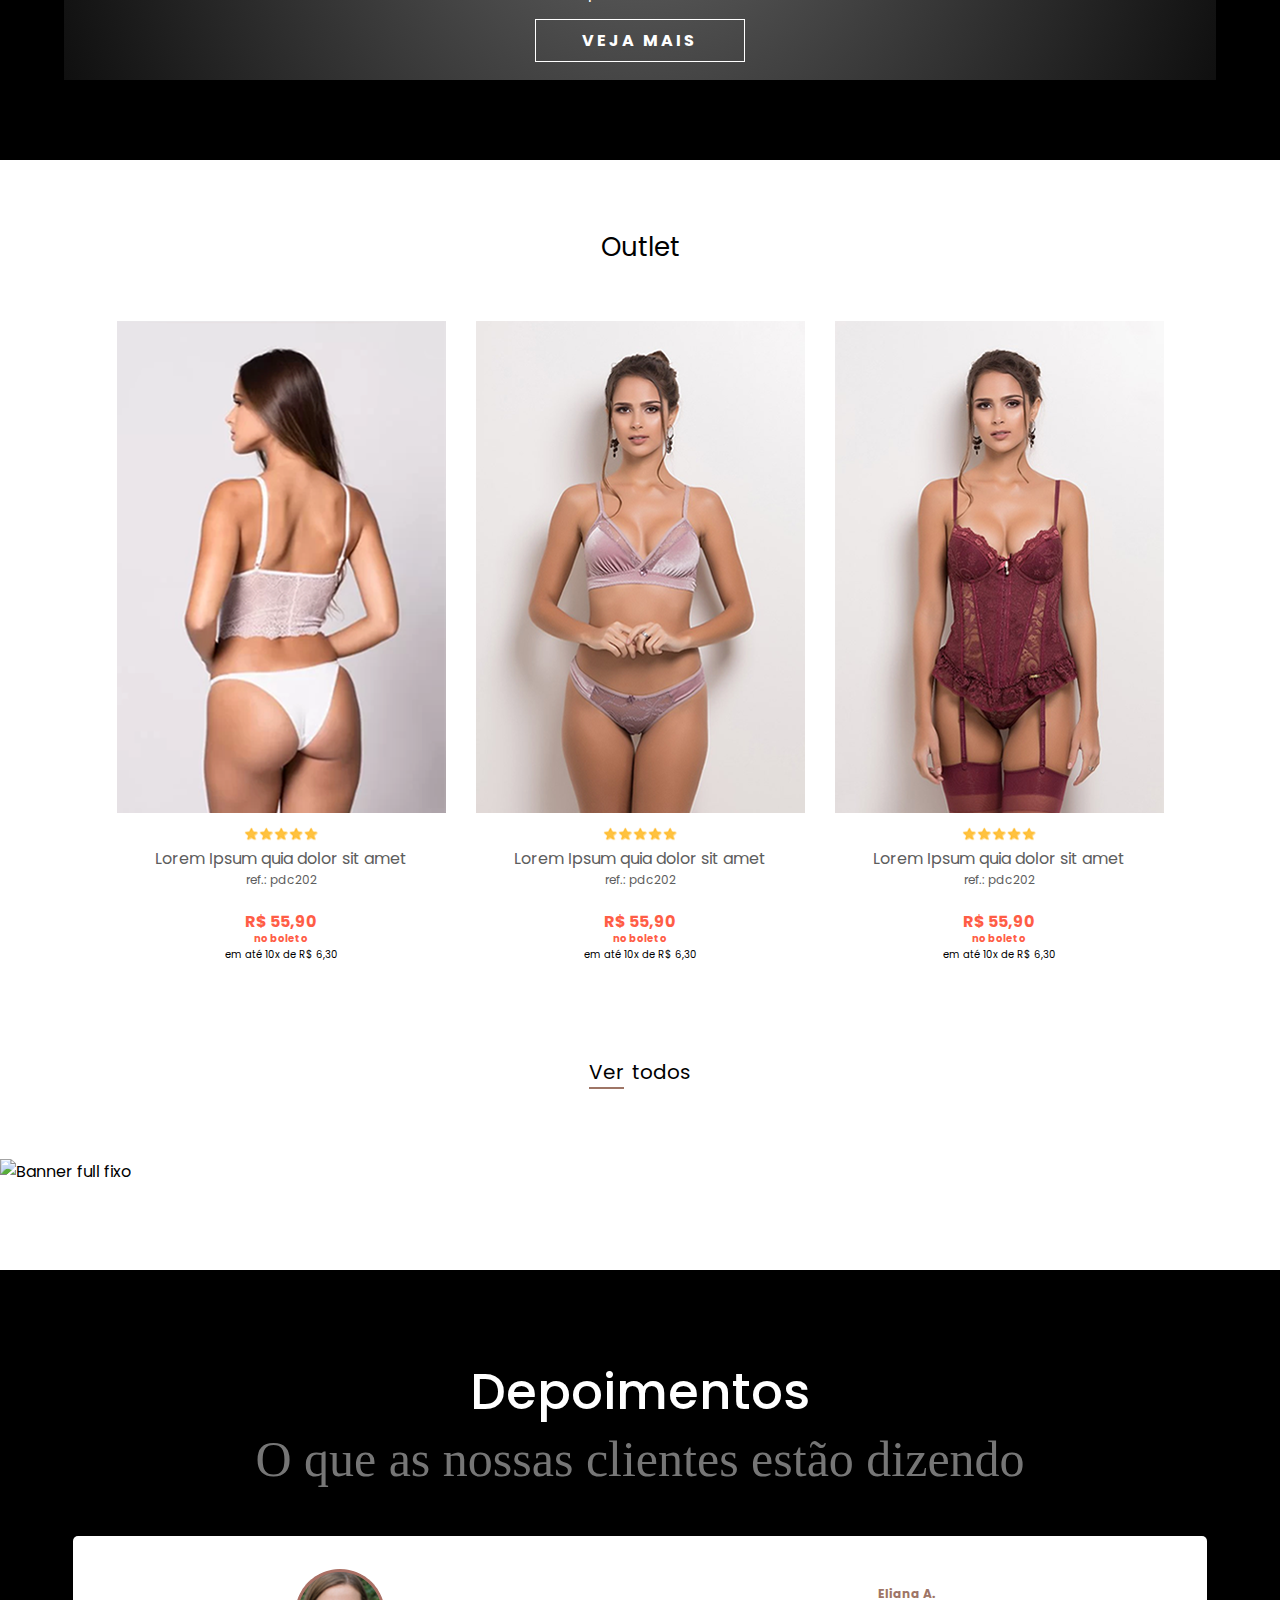
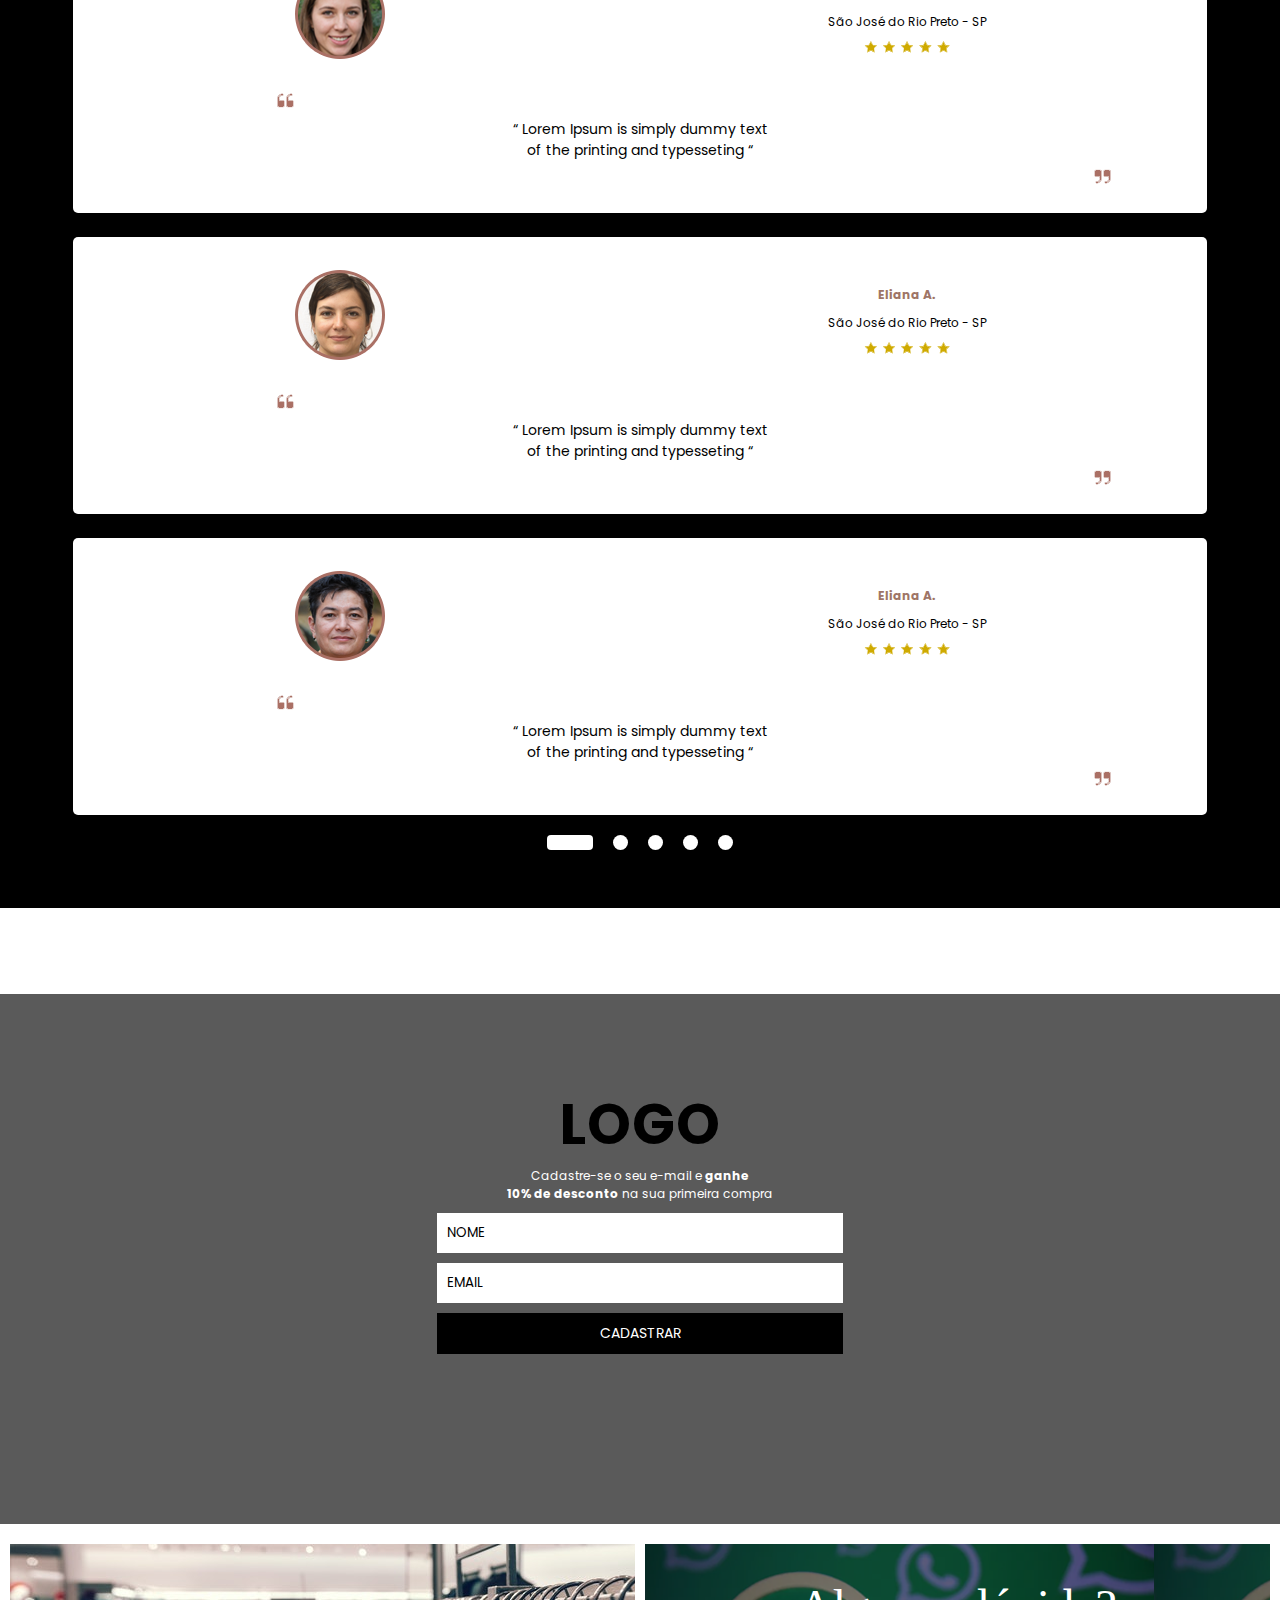
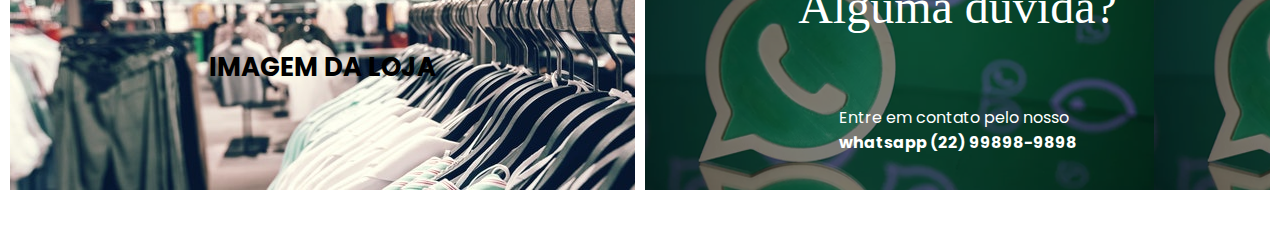
==== commit 325c58cd: "Cria o newsletter desktop e mobile" ====
--- a/src/components/index.html
+++ b/src/components/index.html
@@ -4,15 +4,16 @@
     <meta charset="UTF-8" />
     <meta http-equiv="X-UA-Compatible" content="IE=edge" />
     <meta name="viewport" content="width=device-width, initial-scale=1.0" />
-    <link rel="stylesheet" href="../components/header/header.css">
-    <link rel="stylesheet" href="../components/middle-banner/middle-banner.css">
-    <link rel="stylesheet" href="../components/middle-news/middle-news.css">
-    <link rel="stylesheet" href="../components/middle-payment/middle-payment.css">
-    <link rel="stylesheet" href="../components/middle-highlight/middle-highlight.css">
-    <link rel="stylesheet" href="../components/middle-blocks/middle-blocks.css">
-    <link rel="stylesheet" href="../components/middle-outlet/middle-outlet.css">
-    <link rel="stylesheet" href="../components/middle-banner-fix/middle-banner-fix.css">
-    <link rel="stylesheet" href="../components/middle-depositions/middle-depositions.css">
+    <link rel="stylesheet" href="../components/header/header.css" />
+    <link rel="stylesheet" href="../components/middle-banner/middle-banner.css" />
+    <link rel="stylesheet" href="../components/middle-news/middle-news.css" />
+    <link rel="stylesheet" href="../components/middle-payment/middle-payment.css" /> 
+    <link rel="stylesheet" href="../components/middle-highlight/middle-highlight.css" />
+    <link rel="stylesheet" href="../components/middle-blocks/middle-blocks.css" />
+    <link rel="stylesheet" href="../components/middle-outlet/middle-outlet.css" />
+    <link rel="stylesheet" href="../components/middle-banner-fix/middle-banner-fix.css" />
+    <link rel="stylesheet" href="../components/middle-depositions/middle-depositions.css" />
+    <link rel="stylesheet" href="../components/newsletter/newsletter.css" />
     <title>Wx3</title>
 </head>
 <body>
@@ -68,9 +69,9 @@
         </section>
         <section class="middle-banners">
                 <div class="middle-carousel">
-                        <input type="radio" name="radio" id="middle-radio1" checked>
-                        <input type="radio" name="radio" id="middle-radio2">
-                        <input type="radio" name="radio" id="middle-radio3">
+                        <input type="radio" name="radio" id="middle-radio1" checked />
+                        <input type="radio" name="radio" id="middle-radio2" />
+                        <input type="radio" name="radio" id="middle-radio3" />
                     <div class="middle-banner-one middle-banner">
                         <img style="width: 100%;" src="../images/banner-one.jpg" alt="Primeiro Banner">
                     </div>
@@ -288,190 +289,210 @@
                 <h5 class="middle-highlight-see-all-text">todos</h5>
             </a>
         </div>
-    </section>
-    <section class="middle-blocks">
-        <div class="middle-blocks-camisole">
-            <div class="middle-blocks-info">
-            <h4 class="middle-blocks-title">Camisolas</h4>
-            <p class="middle-blocks-text">Para quem <br class="middle-block-broken" /> quer relaxar</p>
-            <button class="middle-blocks-button-camisole">VEJA MAIS</button>
-            </div>
-        </div>
-        <div class="middle-blocks-night-and-bra">
-            <div class="middle-blocks-night">
-                <div class="middle-blocks-info-night">
-                <h4 class="middle-blocks-title">Linha noite</h4>
-                <p class="middle-blocks-text">Para quem ama <br class="middle-block-broken"/> praticidade</p>
-                <button class="middle-blocks-button-night">VEJA MAIS</button>
-            </div>
-        </div>
-            <div class="middle-blocks-bra">
+        </section>
+        <section class="middle-blocks">
+            <div class="middle-blocks-camisole">
                 <div class="middle-blocks-info">
-                    <h4 class="middle-blocks-title">Sutiãs</h4>
-                    <p class="middle-blocks-text">Para quem <br class="middle-block-broken"/> ama conforto</p>
-                    <button class="middle-blocks-button-bra">VEJA MAIS</button>
-                </div>
-            </div>
-        </div>
-    </section>
-    <section class="middle-outlet">
-        <h2 class="middle-outlet-title">Outlet</h2>
-        <div class="middle-outlet-showcase">
-            <div class="middle-outlet-showcase-one">
-                <img class="middle-outlet-showcase-banner" src="../images/lingerie-one.png" alt="Banner de Lingerie 1" />
-                <div class="middle-outlet-showcase-fav-eye">
-                    <img class="middle-outlet-showcase-fav-img" src="../images/favorite-icon-two.png" alt="Icone de coração branco" />
-                    <p class="middle-outlet-showcase-fav">FAVORITAR</p>
-                    <div class="middle-outlet-showcase-bar"></div>
-                    <img class="middle-outlet-showcase-eye-img" src="../images/eye-icon.png" alt="Icone de olho" />
-                    <p class="middle-outlet-showcase-eye">ESPIAR</p>
-                </div>
-                <div class="middle-outlet-showcase-info">
-                    <img src="../images/stars-icon.png" alt="Icone de avaliação" />
-                    <h6 class="middle-outlet-showcase-title">Lorem Ipsum quia dolor sit amet</h6>
-                    <p class="middle-outlet-showcase-ref">ref.: pdc202</p>
-                    <h6 class="middle-outlet-showcase-price">R$ 55,90</h6>
-                    <p class="middle-outlet-showcase-payment">no boleto</p>
-                    <p class="middle-outlet-showcase-installments">em até 10x de R$ 6,30</p>
-                </div>
-            </div>
-            <div class="middle-outlet-showcase-two">
-                <img class="middle-outlet-showcase-banner" src="../images/lingerie-two.png" alt="Banner de Lingerie 2" />
-                <div class="middle-outlet-showcase-fav-eye">
-                    <img class="middle-outlet-showcase-fav-img" src="../images/favorite-icon-two.png" alt="Icone de coração branco" />
-                    <p class="middle-outlet-showcase-fav">FAVORITAR</p>
-                    <div class="middle-outlet-showcase-bar"></div>
-                    <img class="middle-outlet-showcase-eye-img" src="../images/eye-icon.png" alt="Icone de olho" />
-                    <p class="middle-outlet-showcase-eye">ESPIAR</p>
-                </div>
-                <div class="middle-outlet-showcase-info">
-                    <img src="../images/stars-icon.png" alt="Icone de avaliação" />
-                    <h6 class="middle-outlet-showcase-title">Lorem Ipsum quia dolor sit amet</h6>
-                    <p class="middle-outlet-showcase-ref">ref.: pdc202</p>
-                    <h6 class="middle-outlet-showcase-price">R$ 55,90</h6>
-                    <p class="middle-outlet-showcase-payment">no boleto</p>
-                    <p class="middle-outlet-showcase-installments" >em até 10x de R$ 6,30</p>
-                </div>
-            </div>
-            <div class="middle-outlet-showcase-three">
-                <img class="middle-outlet-showcase-banner" src="../images/lingerie-three.png" alt="Banner de Lingerie 3" />
-                <div class="middle-outlet-showcase-fav-eye">
-                    <img class="middle-outlet-showcase-fav-img" src="../images/favorite-icon-two.png" alt="Icone de coração branco" />
-                    <p class="middle-outlet-showcase-fav">FAVORITAR</p>
-                    <div class="middle-outlet-showcase-bar"></div>
-                    <img class="middle-outlet-showcase-eye-img" src="../images/eye-icon.png" alt="Icone de olho" />
-                    <p class="middle-outlet-showcase-eye">ESPIAR</p>
-                </div>
-                <div class="middle-outlet-showcase-info">
-                    <img src="../images/stars-icon.png" alt="Icone de avaliação" />
-                    <h6 class="middle-outlet-showcase-title">Lorem Ipsum quia dolor sit amet</h6>
-                    <p class="middle-outlet-showcase-ref">ref.: pdc202</p>
-                    <h6 class="middle-outlet-showcase-price">R$ 55,90</h6>
-                    <p class="middle-outlet-showcase-payment">no boleto</p>
-                    <p class="middle-outlet-showcase-installments">em até 10x de R$ 6,30</p>
-                </div>
-            </div>
-            <div class="middle-outlet-showcase-four">
-                <img class="middle-outlet-showcase-banner" src="../images/lingerie-four.png" alt="Banner de Lingerie 3" />
-                <div class="middle-outlet-showcase-fav-eye">
-                    <img class="middle-outlet-showcase-fav-img" src="../images/favorite-icon-two.png" alt="Icone de coração branco" />
-                    <p class="middle-outlet-showcase-fav">FAVORITAR</p>
-                    <div class="middle-outlet-showcase-bar"></div>
-                    <img class="middle-outlet-showcase-eye-img" src="../images/eye-icon.png" alt="Icone de olho" />
-                    <p class="middle-outlet-showcase-eye">ESPIAR</p>
-                </div>
-                <div class="middle-outlet-showcase-info">
-                    <img src="../images/stars-icon.png" alt="Icone de avaliação" />
-                    <h6 class="middle-outlet-showcase-title">Lorem Ipsum quia dolor sit amet</h6>
-                    <p class="middle-outlet-showcase-ref">ref.: pdc202</p>
-                    <h6 class="middle-outlet-showcase-price">R$ 55,90</h6>
-                    <p class="middle-outlet-showcase-payment">no boleto</p>
-                    <p class="middle-outlet-showcase-installments">em até 10x de R$ 6,30</p>
-                </div>
-            </div>
-        </div>
-            <div class="middle-outlet-see-all">
-                <a class="middle-outlet-see-all-link" href="#">
-                    <h5 class="middle-outlet-see-all-text middle-outlet-see-all-text-border">Ver</h5>
-                    <h5 class="middle-outlet-see-all-text">todos</h5>
-                </a>
-            </div>
-    </section>
-    <section class="middle-banner-full">
-            <img class="middle-banner-full-fix"src="../images/banner-fix.jpg" alt="Banner full fixo">
-    </section>
-    <section class="main-middle-depositions">
-            <div class="middle-depositions">
-                <h4 class="middle-depositions-title">Depoimentos</h4>
-                <h6 class="middle-depositions-subtitle">O que as nossas clientes estão dizendo</h6>
-            </div>
-            <div class="middle-despositions-info">
-                <div class="middle-depositions-info-one">
-                    <div class="middle-despositions-info-person-one">
-                        <img src="../images/person-one.png" alt="Imagem da pessoa um" />
-                        <div class="middle-despositions-name-city">
-                            <h5 class="middle-depositions-info-name">Eliana A.</h5>
-                            <h6 class="middle-despositions-info-city">São José do Rio Preto - SP</h6>
-                            <img src="../images/stars-icon-depositions.png" alt="Icone de avaliação">
+                <h4 class="middle-blocks-title">Camisolas</h4>
+                <p class="middle-blocks-text">Para quem <br class="middle-block-broken" /> quer relaxar</p>
+                <button class="middle-blocks-button-camisole">VEJA MAIS</button>
+                </div>
+            </div>
+            <div class="middle-blocks-night-and-bra">
+                <div class="middle-blocks-night">
+                    <div class="middle-blocks-info-night">
+                    <h4 class="middle-blocks-title">Linha noite</h4>
+                    <p class="middle-blocks-text">Para quem ama <br class="middle-block-broken"/> praticidade</p>
+                    <button class="middle-blocks-button-night">VEJA MAIS</button>
+                </div>
+            </div>
+                <div class="middle-blocks-bra">
+                    <div class="middle-blocks-info">
+                        <h4 class="middle-blocks-title">Sutiãs</h4>
+                        <p class="middle-blocks-text">Para quem <br class="middle-block-broken"/> ama conforto</p>
+                        <button class="middle-blocks-button-bra">VEJA MAIS</button>
+                    </div>
+                </div>
+            </div>
+        </section>
+        <section class="middle-outlet">
+            <h2 class="middle-outlet-title">Outlet</h2>
+            <div class="middle-outlet-showcase">
+                <div class="middle-outlet-showcase-one">
+                    <img class="middle-outlet-showcase-banner" src="../images/lingerie-one.png" alt="Banner de Lingerie 1" />
+                    <div class="middle-outlet-showcase-fav-eye">
+                        <img class="middle-outlet-showcase-fav-img" src="../images/favorite-icon-two.png" alt="Icone de coração branco" />
+                        <p class="middle-outlet-showcase-fav">FAVORITAR</p>
+                        <div class="middle-outlet-showcase-bar"></div>
+                        <img class="middle-outlet-showcase-eye-img" src="../images/eye-icon.png" alt="Icone de olho" />
+                        <p class="middle-outlet-showcase-eye">ESPIAR</p>
+                    </div>
+                    <div class="middle-outlet-showcase-info">
+                        <img src="../images/stars-icon.png" alt="Icone de avaliação" />
+                        <h6 class="middle-outlet-showcase-title">Lorem Ipsum quia dolor sit amet</h6>
+                        <p class="middle-outlet-showcase-ref">ref.: pdc202</p>
+                        <h6 class="middle-outlet-showcase-price">R$ 55,90</h6>
+                        <p class="middle-outlet-showcase-payment">no boleto</p>
+                        <p class="middle-outlet-showcase-installments">em até 10x de R$ 6,30</p>
+                    </div>
+                </div>
+                <div class="middle-outlet-showcase-two">
+                    <img class="middle-outlet-showcase-banner" src="../images/lingerie-two.png" alt="Banner de Lingerie 2" />
+                    <div class="middle-outlet-showcase-fav-eye">
+                        <img class="middle-outlet-showcase-fav-img" src="../images/favorite-icon-two.png" alt="Icone de coração branco" />
+                        <p class="middle-outlet-showcase-fav">FAVORITAR</p>
+                        <div class="middle-outlet-showcase-bar"></div>
+                        <img class="middle-outlet-showcase-eye-img" src="../images/eye-icon.png" alt="Icone de olho" />
+                        <p class="middle-outlet-showcase-eye">ESPIAR</p>
+                    </div>
+                    <div class="middle-outlet-showcase-info">
+                        <img src="../images/stars-icon.png" alt="Icone de avaliação" />
+                        <h6 class="middle-outlet-showcase-title">Lorem Ipsum quia dolor sit amet</h6>
+                        <p class="middle-outlet-showcase-ref">ref.: pdc202</p>
+                        <h6 class="middle-outlet-showcase-price">R$ 55,90</h6>
+                        <p class="middle-outlet-showcase-payment">no boleto</p>
+                        <p class="middle-outlet-showcase-installments" >em até 10x de R$ 6,30</p>
+                    </div>
+                </div>
+                <div class="middle-outlet-showcase-three">
+                    <img class="middle-outlet-showcase-banner" src="../images/lingerie-three.png" alt="Banner de Lingerie 3" />
+                    <div class="middle-outlet-showcase-fav-eye">
+                        <img class="middle-outlet-showcase-fav-img" src="../images/favorite-icon-two.png" alt="Icone de coração branco" />
+                        <p class="middle-outlet-showcase-fav">FAVORITAR</p>
+                        <div class="middle-outlet-showcase-bar"></div>
+                        <img class="middle-outlet-showcase-eye-img" src="../images/eye-icon.png" alt="Icone de olho" />
+                        <p class="middle-outlet-showcase-eye">ESPIAR</p>
+                    </div>
+                    <div class="middle-outlet-showcase-info">
+                        <img src="../images/stars-icon.png" alt="Icone de avaliação" />
+                        <h6 class="middle-outlet-showcase-title">Lorem Ipsum quia dolor sit amet</h6>
+                        <p class="middle-outlet-showcase-ref">ref.: pdc202</p>
+                        <h6 class="middle-outlet-showcase-price">R$ 55,90</h6>
+                        <p class="middle-outlet-showcase-payment">no boleto</p>
+                        <p class="middle-outlet-showcase-installments">em até 10x de R$ 6,30</p>
+                    </div>
+                </div>
+                <div class="middle-outlet-showcase-four">
+                    <img class="middle-outlet-showcase-banner" src="../images/lingerie-four.png" alt="Banner de Lingerie 3" />
+                    <div class="middle-outlet-showcase-fav-eye">
+                        <img class="middle-outlet-showcase-fav-img" src="../images/favorite-icon-two.png" alt="Icone de coração branco" />
+                        <p class="middle-outlet-showcase-fav">FAVORITAR</p>
+                        <div class="middle-outlet-showcase-bar"></div>
+                        <img class="middle-outlet-showcase-eye-img" src="../images/eye-icon.png" alt="Icone de olho" />
+                        <p class="middle-outlet-showcase-eye">ESPIAR</p>
+                    </div>
+                    <div class="middle-outlet-showcase-info">
+                        <img src="../images/stars-icon.png" alt="Icone de avaliação" />
+                        <h6 class="middle-outlet-showcase-title">Lorem Ipsum quia dolor sit amet</h6>
+                        <p class="middle-outlet-showcase-ref">ref.: pdc202</p>
+                        <h6 class="middle-outlet-showcase-price">R$ 55,90</h6>
+                        <p class="middle-outlet-showcase-payment">no boleto</p>
+                        <p class="middle-outlet-showcase-installments">em até 10x de R$ 6,30</p>
+                    </div>
+                </div>
+            </div>
+                <div class="middle-outlet-see-all">
+                    <a class="middle-outlet-see-all-link" href="#">
+                        <h5 class="middle-outlet-see-all-text middle-outlet-see-all-text-border">Ver</h5>
+                        <h5 class="middle-outlet-see-all-text">todos</h5>
+                    </a>
+                </div>
+        </section>
+        <section class="middle-banner-full">
+                <img class="middle-banner-full-fix"src="../images/banner-fix.jpg" alt="Banner full fixo">
+        </section>
+        <section class="main-middle-depositions">
+                <div class="middle-depositions">
+                    <h4 class="middle-depositions-title">Depoimentos</h4>
+                    <h6 class="middle-depositions-subtitle">O que as nossas clientes estão dizendo</h6>
+                </div>
+                <div class="middle-despositions-info">
+                    <div class="middle-depositions-info-one">
+                        <div class="middle-despositions-info-person-one">
+                            <img src="../images/person-one.png" alt="Imagem da pessoa um" />
+                            <div class="middle-despositions-name-city">
+                                <h5 class="middle-depositions-info-name">Eliana A.</h5>
+                                <h6 class="middle-despositions-info-city">São José do Rio Preto - SP</h6>
+                                <img src="../images/stars-icon-depositions.png" alt="Icone de avaliação" />
+                            </div>
                         </div>
-                    </div>
+                                <div class="middle-despositions-info-text">
+                                    <img class="middle-despositions-info-text-image-one" src="../images/marks-start.png" alt="Icone aspas inicio" />
+                                    <p class="middle-despositions-info-description">“   Lorem Ipsum is simply dummy text  of the printing and typesseting  “</p>
+                                    <img class="middle-despositions-info-text-image-two" src="../images/marks-end.png" alt="Icone aspas final" />
+                                </div>
+                    </div>
+                    <div class="middle-depositions-info-two">
+                        <div class="middle-despositions-info-person-two">
+                            <img src="../images/person-two.png" alt="Imagem da pessoa dois" />
+                            <div class="middle-despositions-name-city">
+                                <h5 class="middle-depositions-info-name">Eliana A.</h5>
+                                <h6 class="middle-despositions-info-city">São José do Rio Preto - SP</h6>
+                                <img src="../images/stars-icon-depositions.png" alt="Icone de avaliação" />
+                            </div>
+                        </div>
                             <div class="middle-despositions-info-text">
-                                <img class="middle-despositions-info-text-image-one" src="../images/marks-start.png" alt="Icone aspas inicio">
+                                <img class="middle-despositions-info-text-image-one" src="../images/marks-start.png" alt="Icone aspas inicio" />
                                 <p class="middle-despositions-info-description">“   Lorem Ipsum is simply dummy text  of the printing and typesseting  “</p>
-                                <img class="middle-despositions-info-text-image-two" src="../images/marks-end.png" alt="Icone aspas final">
+                                <img class="middle-despositions-info-text-image-two" src="../images/marks-end.png" alt="Icone aspas final" />
                             </div>
-                </div>
-                <div class="middle-depositions-info-two">
-                    <div class="middle-despositions-info-person-two">
-                        <img src="../images/person-two.png" alt="Imagem da pessoa dois" />
-                        <div class="middle-despositions-name-city">
-                            <h5 class="middle-depositions-info-name">Eliana A.</h5>
-                            <h6 class="middle-despositions-info-city">São José do Rio Preto - SP</h6>
-                            <img src="../images/stars-icon-depositions.png" alt="Icone de avaliação">
+                    </div>
+                    <div class="middle-depositions-info-three">
+                        <div class="middle-despositions-info-person-three">
+                            <img src="../images/person-three.png" alt="Imagem da pessoa três" />
+                            <div class="middle-despositions-name-city">
+                                <h5 class="middle-depositions-info-name">Eliana A.</h5>
+                                <h6 class="middle-despositions-info-city">São José do Rio Preto - SP</h6>
+                                <img src="../images/stars-icon-depositions.png" alt="Icone de avaliação" />
+                            </div>
                         </div>
-                    </div>
-                        <div class="middle-despositions-info-text">
-                            <img class="middle-despositions-info-text-image-one" src="../images/marks-start.png" alt="Icone aspas inicio">
-                            <p class="middle-despositions-info-description">“   Lorem Ipsum is simply dummy text  of the printing and typesseting  “</p>
-                            <img class="middle-despositions-info-text-image-two" src="../images/marks-end.png" alt="Icone aspas final">
-                        </div>
-                </div>
-                <div class="middle-depositions-info-three">
-                    <div class="middle-despositions-info-person-three">
-                        <img src="../images/person-three.png" alt="Imagem da pessoa três" />
-                        <div class="middle-despositions-name-city">
-                            <h5 class="middle-depositions-info-name">Eliana A.</h5>
-                            <h6 class="middle-despositions-info-city">São José do Rio Preto - SP</h6>
-                            <img src="../images/stars-icon-depositions.png" alt="Icone de avaliação">
-                        </div>
-                    </div>
-                        <div class="middle-despositions-info-text">
-                            <img class="middle-despositions-info-text-image-one" src="../images/marks-start.png" alt="Icone aspas inicio">
-                            <p class="middle-despositions-info-description">“   Lorem Ipsum is simply dummy text  of the printing and typesseting  “</p>
-                            <img class="middle-despositions-info-text-image-two" src="../images/marks-end.png" alt="Icone aspas final">
-                        </div>
-                </div>
-            </div>
-                    <input type="radio" name="radio-despositions" id="radio-despositions1" />
-                    <input type="radio" name="radio-despositions" id="radio-despositions2" />
-                    <input type="radio" name="radio-despositions" id="radio-despositions3" />
-                    <input type="radio" name="radio-despositions" id="radio-despositions4" />
-                    <input type="radio" name="radio-despositions" id="radio-despositions5" />
-                <div class="middle-despositions-labels">
-                    <label for="radio-despositions1" class="middle-despositions-radio1"> </label>
-                    <label for="radio-despositions2" class="middle-despositions-radio2"> </label>
-                    <label for="radio-despositions3" class="middle-despositions-radio3"> </label>
-                    <label for="radio-despositions4" class="middle-despositions-radio4"> </label>
-                    <label for="radio-despositions5" class="middle-despositions-radio5"> </label>
-                </div>
-                <div class="main-middle-despositions-check">
-                    <div class="middle-despositions-check1"> </div>
-                    <div class="middle-despositions-check2"> </div>
-                    <div class="middle-despositions-check3"> </div>
-                    <div class="middle-despositions-check4"> </div>
-                    <div class="middle-despositions-check5"> </div>
-                </div>
-    </section>
+                            <div class="middle-despositions-info-text">
+                                <img class="middle-despositions-info-text-image-one" src="../images/marks-start.png" alt="Icone aspas inicio" />
+                                <p class="middle-despositions-info-description">“   Lorem Ipsum is simply dummy text  of the printing and typesseting  “</p>
+                                <img class="middle-despositions-info-text-image-two" src="../images/marks-end.png" alt="Icone aspas final" />
+                            </div>
+                    </div>
+                </div>
+                        <input type="radio" name="radio-despositions" id="radio-despositions1" checked/>
+                        <input type="radio" name="radio-despositions" id="radio-despositions2" />
+                        <input type="radio" name="radio-despositions" id="radio-despositions3" />
+                        <input type="radio" name="radio-despositions" id="radio-despositions4" />
+                        <input type="radio" name="radio-despositions" id="radio-despositions5" />
+                    <div class="middle-despositions-labels">
+                        <label for="radio-despositions1" class="middle-despositions-radio1"> </label>
+                        <label for="radio-despositions2" class="middle-despositions-radio2"> </label>
+                        <label for="radio-despositions3" class="middle-despositions-radio3"> </label>
+                        <label for="radio-despositions4" class="middle-despositions-radio4"> </label>
+                        <label for="radio-despositions5" class="middle-despositions-radio5"> </label>
+                    </div>
+                    <div class="main-middle-despositions-check">
+                        <div class="middle-despositions-check1"> </div>
+                        <div class="middle-despositions-check2"> </div>
+                        <div class="middle-despositions-check3"> </div>
+                        <div class="middle-despositions-check4"> </div>
+                        <div class="middle-despositions-check5"> </div>
+                    </div>
+        </section>
+        <section class="main-newsletter">
+            <div class="newsletter">
+                <h1 class="newsletter-logo"><a class="newsletter-logo" href="#">LOGO</a></h1>
+                <p class="newsletter-promo">Cadastre-se o seu e-mail e <strong class="newsletter-promo">ganhe <br/> 10% de desconto</strong> na sua primeira compra</p>
+                <div class="newsletter-form">
+                    <input class="newsletter-name" type="text" name="name" id="name" placeholder="NOME"/>
+                    <input class="newsletter-email" type="email" name="email" id="email" placeholder="EMAIL" />
+                    <button class="newsletter-submit">CADASTRAR</button>
+                </div>
+            </div>
+            <div class="newsletter-bottom">
+                <div class="newsletter-bottom-left">
+                    <h1 class="newsletter-bottom-left-title">IMAGEM DA LOJA</h1>
+                </div>
+                <div class="newsletter-bottom-right">
+                    <h4 class="newsletter-bottom-right-title">Alguma dúvida?</h4>
+                    <p class="newsletter-bottom-right-text">Entre em contato pelo nosso <br/> <strong> whatsapp (22) 99898-9898</strong></p>
+                </div>
+            </div>
+        </section>
         <script src="../components/header/header.js"></script>
         <script src="../components/middle-banner/middle-banner.js"></script>
     </body>
--- a/src/components/header/header.css
+++ b/src/components/header/header.css
@@ -4,6 +4,7 @@
     margin: 0;
     padding: 0;
     color: #000000;
+    font-family: 'Poppins';
 }
 
 a {
@@ -23,7 +24,6 @@
     margin:20px 30px
 }
 .header-logo-desktop {
-    font-family: 'Poppins';
     font-size: 56px;
     transition: all .3s ease-out;
     letter-spacing:2px;
@@ -37,7 +37,6 @@
 }
 
 .header-categories {
-    font-family: 'Poppins';
     font-weight: 400;
     font-size: 18px;
     
@@ -74,7 +73,6 @@
     margin-right: 8px;
 }
 .header-text-account {
-    font-family: 'Poppins';
     font-size: 12px;
     font-weight: 400;
 }
@@ -87,7 +85,6 @@
 }
 
 .header-text-cart {
-    font-family: 'Poppins';
     font-size: 12px;
     font-weight: 400;
 
@@ -195,7 +192,7 @@
     }
 
     .header-logo-mobile {
-        font-family: 'Poppins';
+
         font-size: 30px;
     }
 
@@ -220,7 +217,7 @@
     }
     
     #header-button-mobile {
-        font-family: 'Poppins';
+
         font-weight: 700;
         width: 100%;
         height: 26px;
@@ -269,7 +266,7 @@
     }
 
     .header-categories-mobile {
-        font-family: 'Poppins';
+
         font-size: 12px;
         color: #FFFFFF;
     }
@@ -295,7 +292,7 @@
     }
 
     .header-logo-mobile {
-        font-family: 'Poppins';
+
         font-size: 30px;
     }
 
@@ -325,7 +322,7 @@
         position: relative;
     }
     #header-button-mobile {
-        font-family: 'Poppins';
+
         font-weight: 700;
         width: 100%;
         height: 26px;
@@ -377,7 +374,7 @@
     }
 
     .header-categories-mobile {
-        font-family: 'Poppins';
+
         font-size: 12px;
         color: #FFFFFF;
     }
--- a/src/components/middle-news/middle-news.css
+++ b/src/components/middle-news/middle-news.css
@@ -23,7 +23,6 @@
 }
 
 .middle-news-showcase-sale {
-    font-family: 'Poppins';
     font-size: 10px;
     font-weight: 700;
     color: #FFFFFF;
@@ -44,21 +43,18 @@
 }
 
 .middle-news-showcase-title {
-    font-family: 'Poppins';
     font-size: 16px;
     font-weight: 400;
     color: #5d5d5d;
 }
 
 .middle-news-showcase-ref {
-    font-family: 'Poppins';
     font-size: 12px;
     font-weight: 400;
     color: #5d5d5d;
     margin-bottom: 20px;
 }
 .middle-news-showcase-price {
-    font-family: 'Poppins';
     font-size: 16px;
     font-weight: 700;
     color: #ff5d46;
@@ -66,14 +62,12 @@
 }
 
 .middle-news-showcase-payment {
-    font-family: 'Poppins';
     font-size: 10px;
     font-weight: 700;
     color: #ff5d46;
 }
 
 .middle-news-showcase-installments {
-    font-family: 'Poppins';
     font-weight: 400;
     font-size: 10px;
 }
@@ -95,7 +89,6 @@
 .middle-news-showcase-eye {
     color: #FFFFFF;
     font-size: 8px;
-    font-family: 'Poppins';
     font-weight: 400;
     cursor: pointer;
 }
@@ -154,7 +147,6 @@
 
 
 .middle-news-showcase-buy-button {
-    font-family: 'Poppins';
     font-weight: 700;
     font-size: 16px;
     letter-spacing: 3px;
@@ -189,7 +181,6 @@
     margin-bottom: 70px;
 }
 .middle-news-see-all-text {
-    font-family: 'Poppins';
     font-weight: 400;
     font-size: 20px;
 }
--- a/src/components/middle-payment/middle-payment.css
+++ b/src/components/middle-payment/middle-payment.css
@@ -10,7 +10,6 @@
     gap: 26px;
 }
 .middle-payment-text {
-    font-family: 'Poppins';
     color: #FFFFFF;
     text-align: center;
     margin-top: 44px;
@@ -32,7 +31,7 @@
         width: 240px;
     }
 }
-@media screen and (min-width:751px) and (max-width:1500px){
+@media screen and (min-width:751px) and (max-width:1350px){
     .middle-payment {
         display: grid;
         grid-template-columns: repeat(2, max-content);
--- a/src/components/middle-highlight/middle-highlight.css
+++ b/src/components/middle-highlight/middle-highlight.css
@@ -31,21 +31,18 @@
 }
 
 .middle-highlight-showcase-title {
-    font-family: 'Poppins';
     font-size: 16px;
     font-weight: 400;
     color: #5d5d5d;
 }
 
 .middle-highlight-showcase-ref {
-    font-family: 'Poppins';
     font-size: 12px;
     font-weight: 400;
     color: #5d5d5d;
     margin-bottom: 20px;
 }
 .middle-highlight-showcase-price {
-    font-family: 'Poppins';
     font-size: 16px;
     font-weight: 700;
     color: #ff5d46;
@@ -53,14 +50,12 @@
 }
 
 .middle-highlight-showcase-payment {
-    font-family: 'Poppins';
     font-size: 10px;
     font-weight: 700;
     color: #ff5d46;
 }
 
 .middle-highlight-showcase-installments {
-    font-family: 'Poppins';
     font-weight: 400;
     font-size: 10px;
 }
@@ -81,7 +76,6 @@
 .middle-highlight-showcase-eye {
     color: #FFFFFF;
     font-size: 8px;
-    font-family: 'Poppins';
     font-weight: 400;
     cursor: pointer;
 }
@@ -140,7 +134,6 @@
 
 
 .middle-highlight-showcase-buy-button {
-    font-family: 'Poppins';
     font-weight: 700;
     font-size: 16px;
     letter-spacing: 3px;
@@ -175,7 +168,6 @@
     margin-bottom: 70px;
 }
 .middle-highlight-see-all-text {
-    font-family: 'Poppins';
     font-weight: 400;
     font-size: 20px;
 }
--- a/src/components/middle-blocks/middle-blocks.css
+++ b/src/components/middle-blocks/middle-blocks.css
@@ -11,6 +11,7 @@
     background-color: #000000;
     padding: 80px 0;
     gap: 30px;
+    margin-bottom: 68px;
 }
 .middle-blocks-camisole {
     display: grid;
@@ -49,7 +50,6 @@
     color: #FFFFFF;
 }
 .middle-blocks-text {
-    font-family: 'Poppins';
     font-weight: 400;
     font-size: 26px;
     color: #FFFFFF;
@@ -59,7 +59,6 @@
 .middle-blocks-button-camisole,
 .middle-blocks-button-night,
 .middle-blocks-button-bra {
-    font-family: 'Poppins';
     font-size: 18px;
     font-weight: 700;
     letter-spacing: 3px;
--- a/src/components/middle-outlet/middle-outlet.css
+++ b/src/components/middle-outlet/middle-outlet.css
@@ -4,7 +4,6 @@
     justify-content: center;
 
 
-    font-family: "Poppins";
     font-weight: 400;
     font-size: 26px;
     margin:0 0 54px 0;
@@ -31,21 +30,18 @@
 }
 
 .middle-outlet-showcase-title {
-    font-family: 'Poppins';
     font-size: 16px;
     font-weight: 400;
     color: #5d5d5d;
 }
 
 .middle-outlet-showcase-ref {
-    font-family: 'Poppins';
     font-size: 12px;
     font-weight: 400;
     color: #5d5d5d;
     margin-bottom: 20px;
 }
 .middle-outlet-showcase-price {
-    font-family: 'Poppins';
     font-size: 16px;
     font-weight: 700;
     color: #ff5d46;
@@ -53,14 +49,12 @@
 }
 
 .middle-outlet-showcase-payment {
-    font-family: 'Poppins';
     font-size: 10px;
     font-weight: 700;
     color: #ff5d46;
 }
 
 .middle-outlet-showcase-installments {
-    font-family: 'Poppins';
     font-weight: 400;
     font-size: 10px;
 }
@@ -81,7 +75,6 @@
 .middle-outlet-showcase-eye {
     color: #FFFFFF;
     font-size: 8px;
-    font-family: 'Poppins';
     font-weight: 400;
     cursor: pointer;
 }
@@ -140,7 +133,6 @@
 
 
 .middle-outlet-showcase-buy-button {
-    font-family: 'Poppins';
     font-weight: 700;
     font-size: 16px;
     letter-spacing: 3px;
@@ -175,7 +167,6 @@
     margin-bottom: 70px;
 }
 .middle-outlet-see-all-text {
-    font-family: 'Poppins';
     font-weight: 400;
     font-size: 20px;
 }
--- a/src/components/middle-depositions/middle-depositions.css
+++ b/src/components/middle-depositions/middle-depositions.css
@@ -13,7 +13,6 @@
 
 
 .middle-depositions-title {
-    font-family: 'Poppins';
     font-size: 50px;
     font-weight: 500;
     color: #FFFFFF;
@@ -63,7 +62,6 @@
 }
 .middle-depositions-info-name,
 .middle-despositions-info-city {
-    font-family: 'Poppins';
     font-size: 12px;
 }
 .middle-depositions-info-name {
@@ -95,7 +93,6 @@
 .middle-despositions-info-description {
     text-align: center;
     width: 264px;
-    font-family: 'Poppins';
     font-size: 14px;
 }
 
--- a/src/components/newsletter/newsletter.css
+++ b/src/components/newsletter/newsletter.css
@@ -0,0 +1,190 @@
+.newsletter {
+    background-color: #5a5a5a;
+    display: flex;
+    justify-content: space-around;
+    align-items: center;
+    padding: 88px 0 170px 0;
+}
+.newsletter-logo {
+    font-family: 'Poppins';
+    font-size: 56px;
+    letter-spacing: 1px;
+}
+.newsletter-promo {
+    font-size: 18px;
+    color: #FFFFFF;
+}
+.newsletter-name,
+.newsletter-email {
+    border: 0;
+    outline: none;
+    width: 238px;
+    color: #000000;
+    padding: 10px 10px;
+
+}
+.newsletter-name::placeholder,
+.newsletter-email::placeholder {
+    color: #000000;
+}
+.newsletter-submit {
+    font-size: 14px;
+    color: #FFFFFF;
+    padding: 10px 32px;
+    border: none;
+    background-color: #000000;
+    cursor: pointer;
+}
+.newsletter-submit:hover {
+    transition: all .2s ease-in;
+    opacity: 80%;
+}
+.newsletter-submit:active {
+    transition: none;
+    opacity: 100%;
+}
+.newsletter-bottom {
+    display: flex;
+    justify-content: center;
+    align-items: center;
+    margin: -136px 0 42px 0;
+}
+.newsletter-bottom-left {
+    display: flex;
+    justify-content: center;
+    align-items: center;
+    background-color: #5a5a5a;
+    width: 860px;
+    height: 246px;
+    background-image: url(../../images/banner-loja.jpg);
+}
+.newsletter-bottom-left-title {
+    font-size: 56px;
+}
+
+.newsletter-bottom-right {
+    display: grid;
+    justify-items: center;
+    align-items: center;
+    width: 510px;
+    height: 246px;
+    background-image: url(../../images/banner-whatsapp.png);
+}
+
+.newsletter-bottom-right-title {
+    font-family: 'Authentic';
+    font-weight: 400;
+    font-size: 74px;
+    color: #FFFFFF;
+}
+.newsletter-bottom-right-text strong {
+    color: #FFFFFF;
+}
+.newsletter-bottom-right-text {
+    color: #FFFFFF;
+}
+
+.newsletter-bottom-left,
+.newsletter-bottom-right {
+    border-top: 26px solid #FFFFFF;
+    border-left:26px solid #FFFFFF;
+}
+.newsletter-bottom-right {
+    border-right:26px solid #FFFFFF;
+}
+
+@media screen and (min-width:550px) and (max-width:1350px){
+    .newsletter {
+        justify-content: center;
+        flex-direction: column;
+    }
+    .newsletter-promo {
+        text-align: center;
+        font-size: 12px;
+    }
+    .newsletter-bottom-right-broken {
+        display: none;
+    }
+    .newsletter-name,
+    .newsletter-email {
+        margin-top: 10px;
+        width: 60%;
+        padding: 10px 0 10px 10px;
+        max-width: 396px;
+    }
+
+    .newsletter-submit {
+        margin-top: 10px;
+        width: calc(60% + 10px);
+        max-width: 406px;
+    }
+    .newsletter-bottom {
+        overflow: hidden;
+        margin:0 10px 42px 10px;
+        gap: 10px;
+        background-color: #FFFFFF;
+    }
+    .newsletter-bottom-left-title {
+        font-size: 26px;
+    }
+
+    .newsletter-bottom-left,
+    .newsletter-bottom-right {
+        border-top: 20px solid #FFFFFF;
+        border-left: none;
+        border-right: none;
+        width: 90%;
+    }
+    .newsletter-bottom-right-title {
+        font-size: 48px;
+    }
+    .newsletter-form {
+        width:100%;
+        display: grid;
+        justify-items: center;
+    }
+}
+
+@media screen and (max-width:550px) {
+    .newsletter {
+        justify-content: center;
+        flex-direction: column;
+    }
+    .newsletter-promo {
+        text-align: center;
+        font-size: 12px;
+    }
+    .newsletter-bottom-right-broken {
+        display: none;
+    }
+    .newsletter-name,
+    .newsletter-email {
+        display: flex;
+        margin-top: 10px;
+        width: 200px;
+    }
+
+    .newsletter-submit {
+        margin-top: 10px;
+        width: 220px;
+    }
+    .newsletter-bottom {
+        flex-direction: column;
+        overflow: hidden;
+        margin: 0 0 42px 0;
+    }
+    .newsletter-bottom-left-title {
+        font-size: 26px;
+    }
+
+    .newsletter-bottom-left,
+    .newsletter-bottom-right {
+        border-top: 20px solid #FFFFFF;
+        border-left: none;
+        border-right: none;
+        width: 90%;
+    }
+    .newsletter-bottom-right-title {
+        font-size: 48px;
+    }
+}
